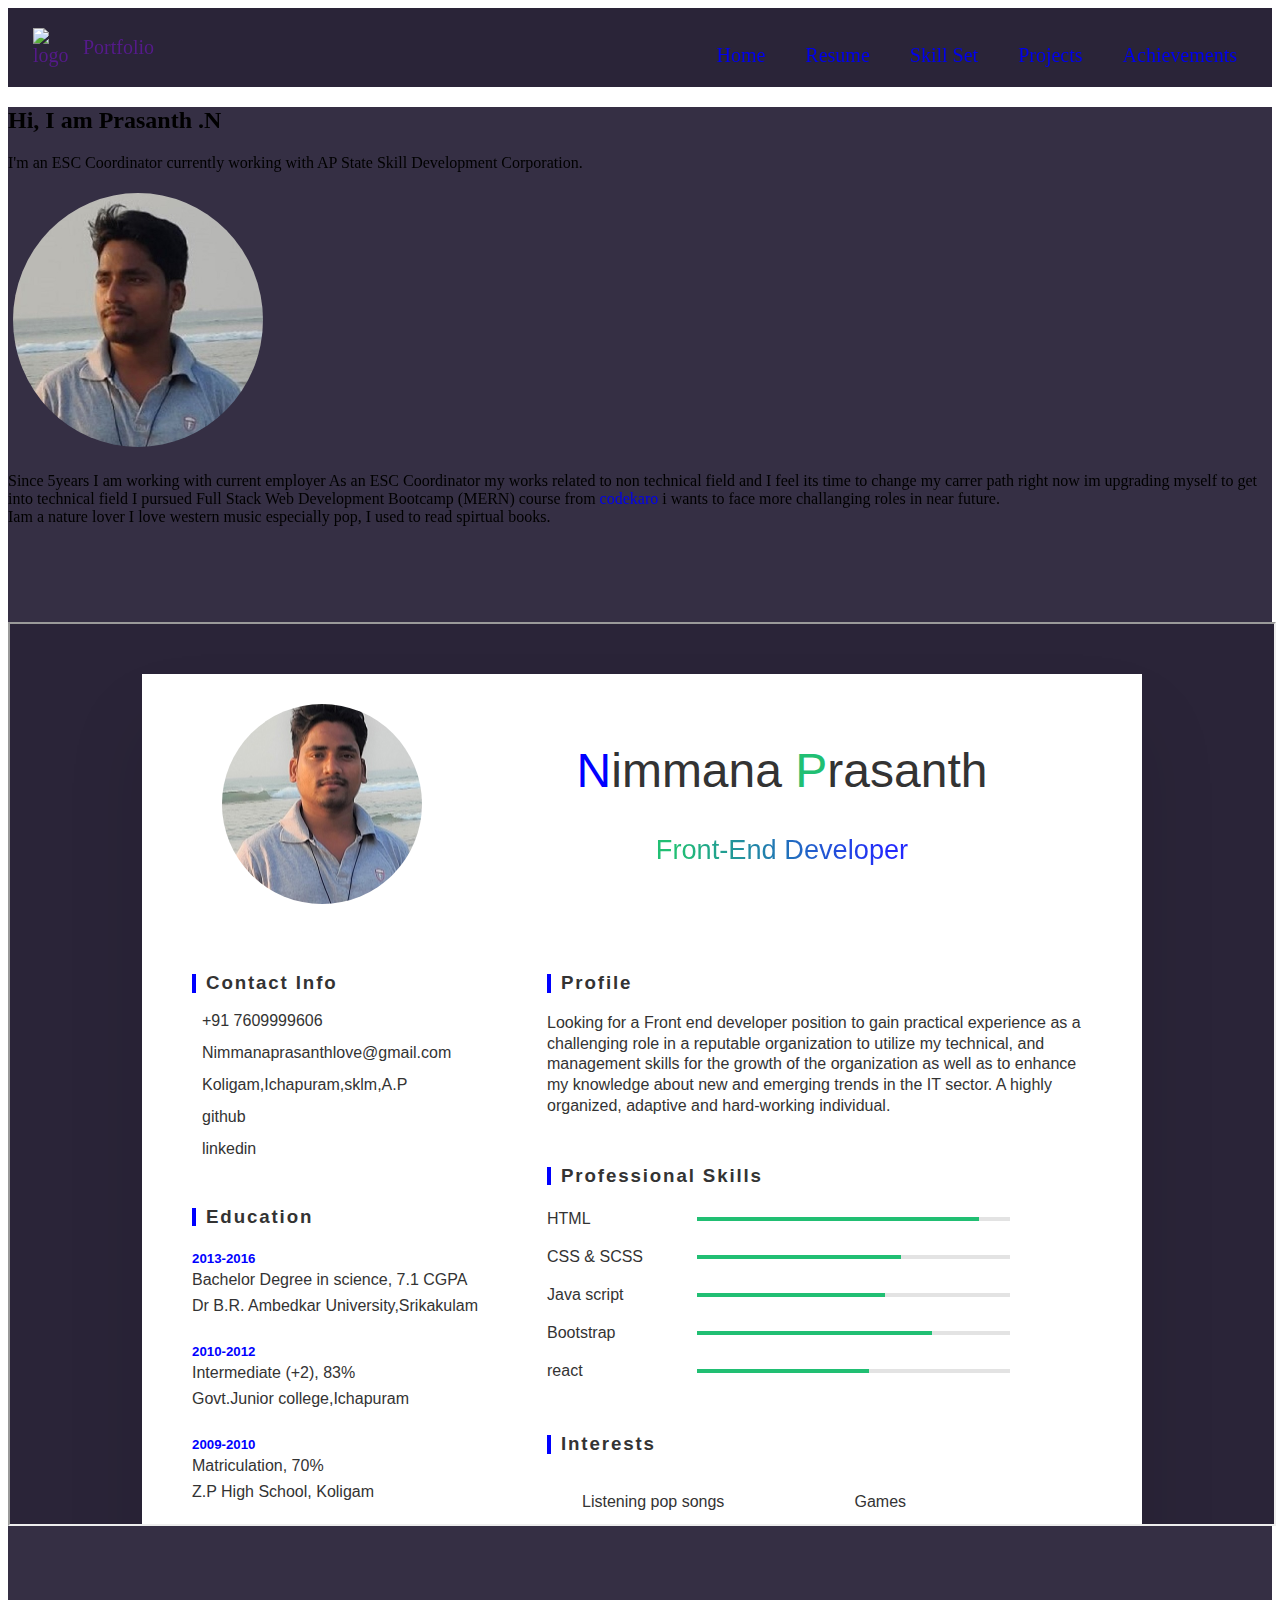
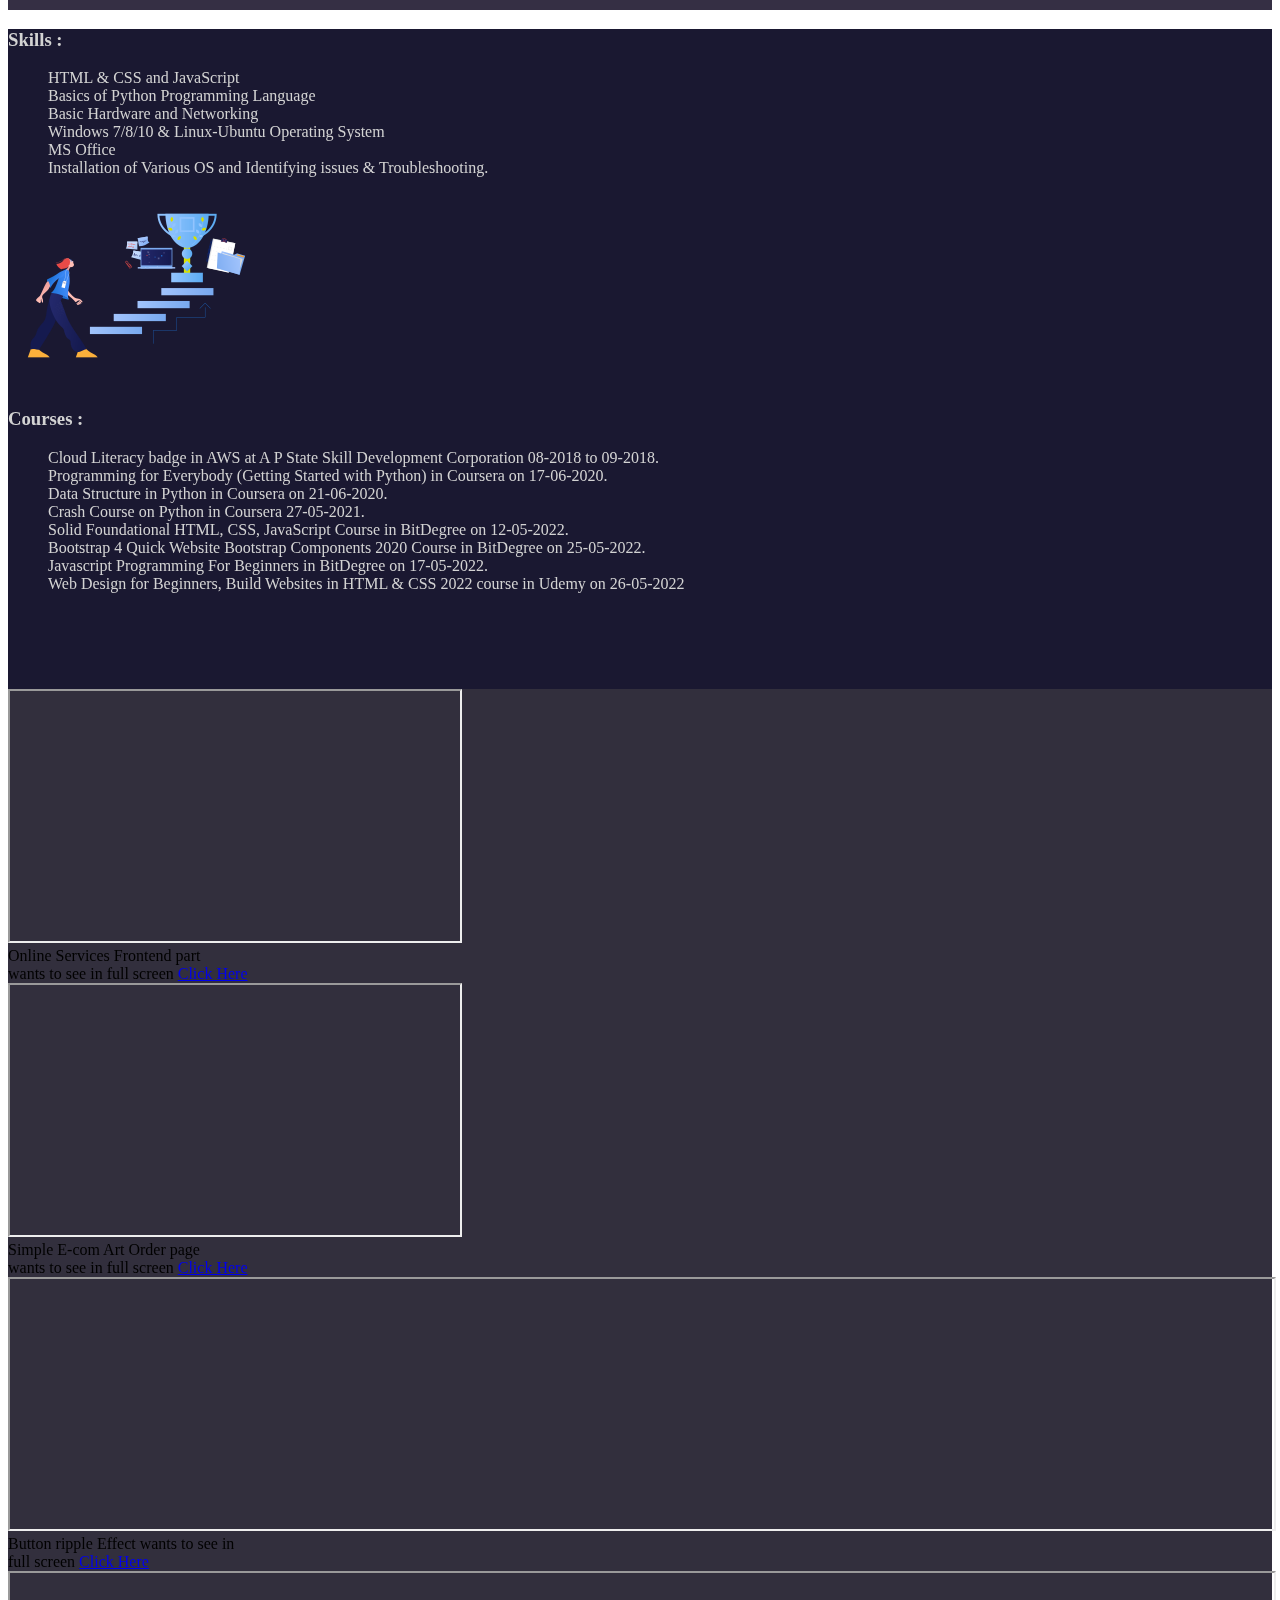
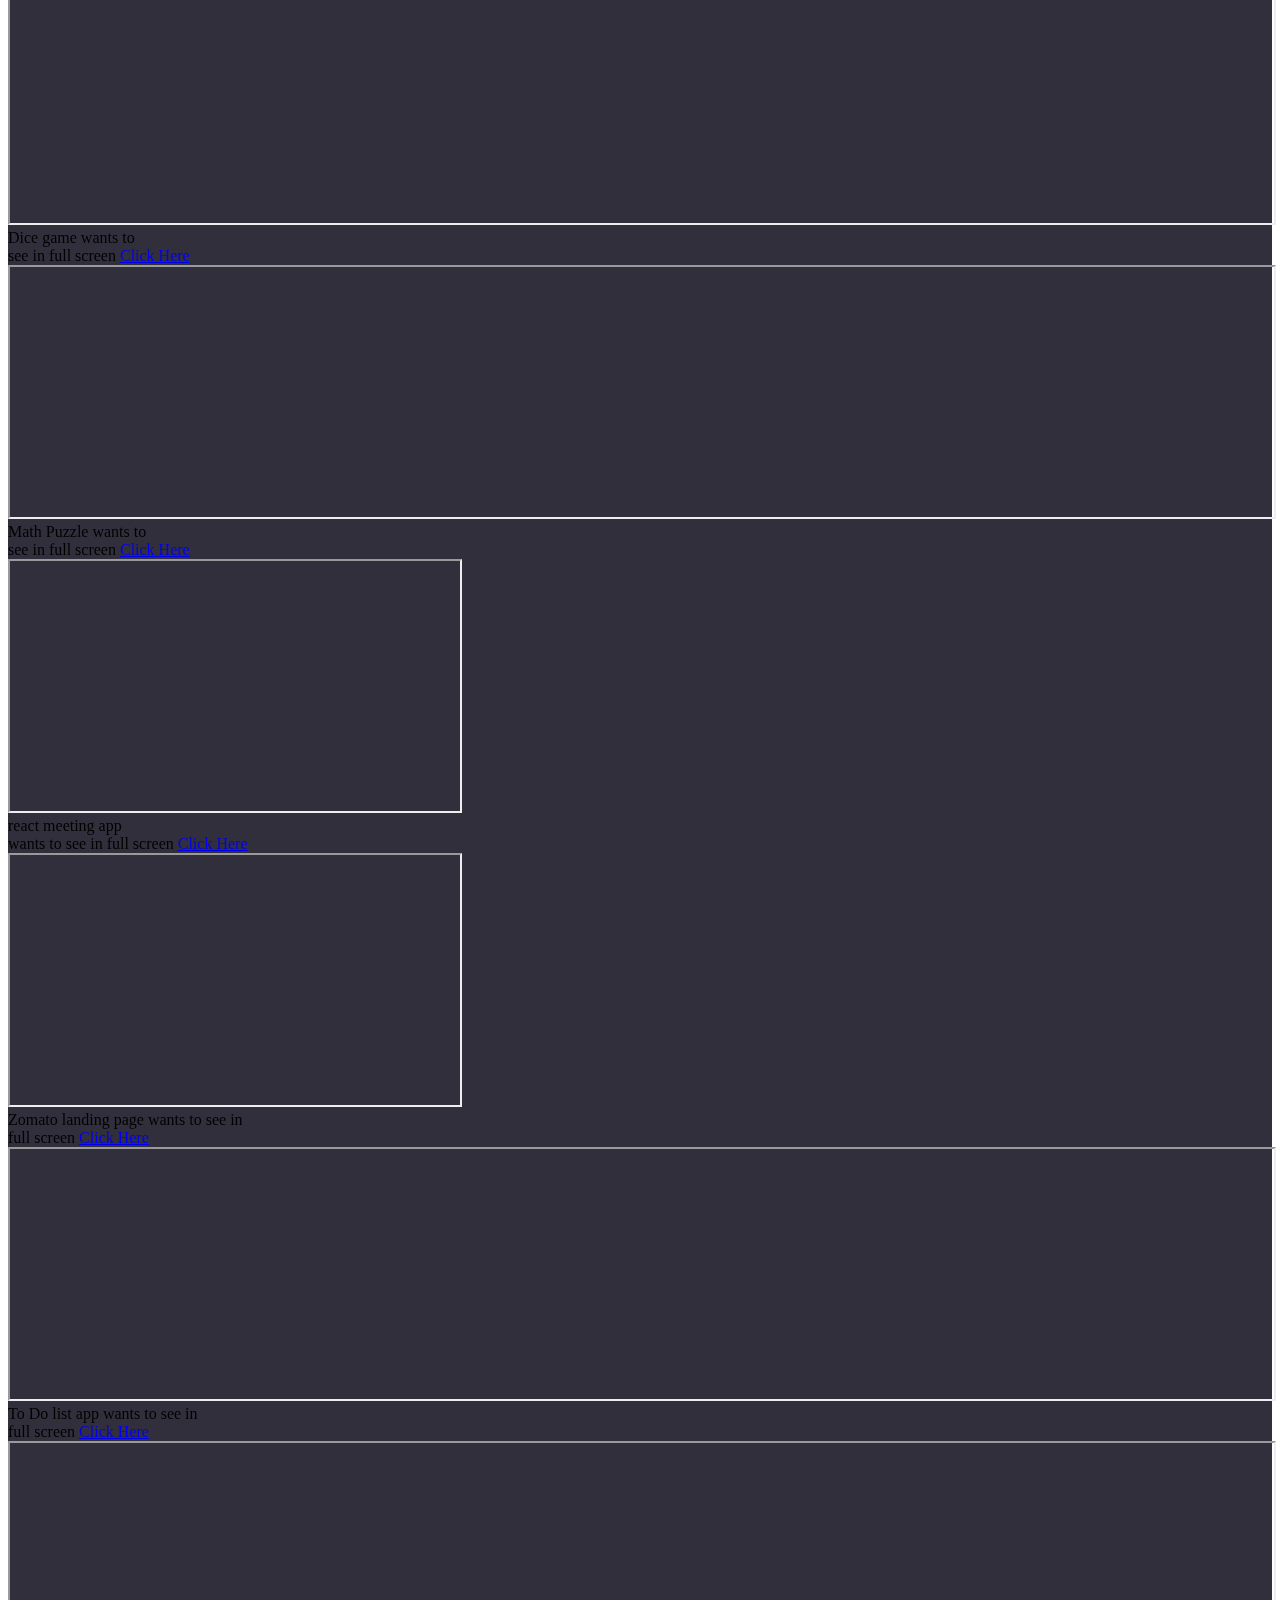
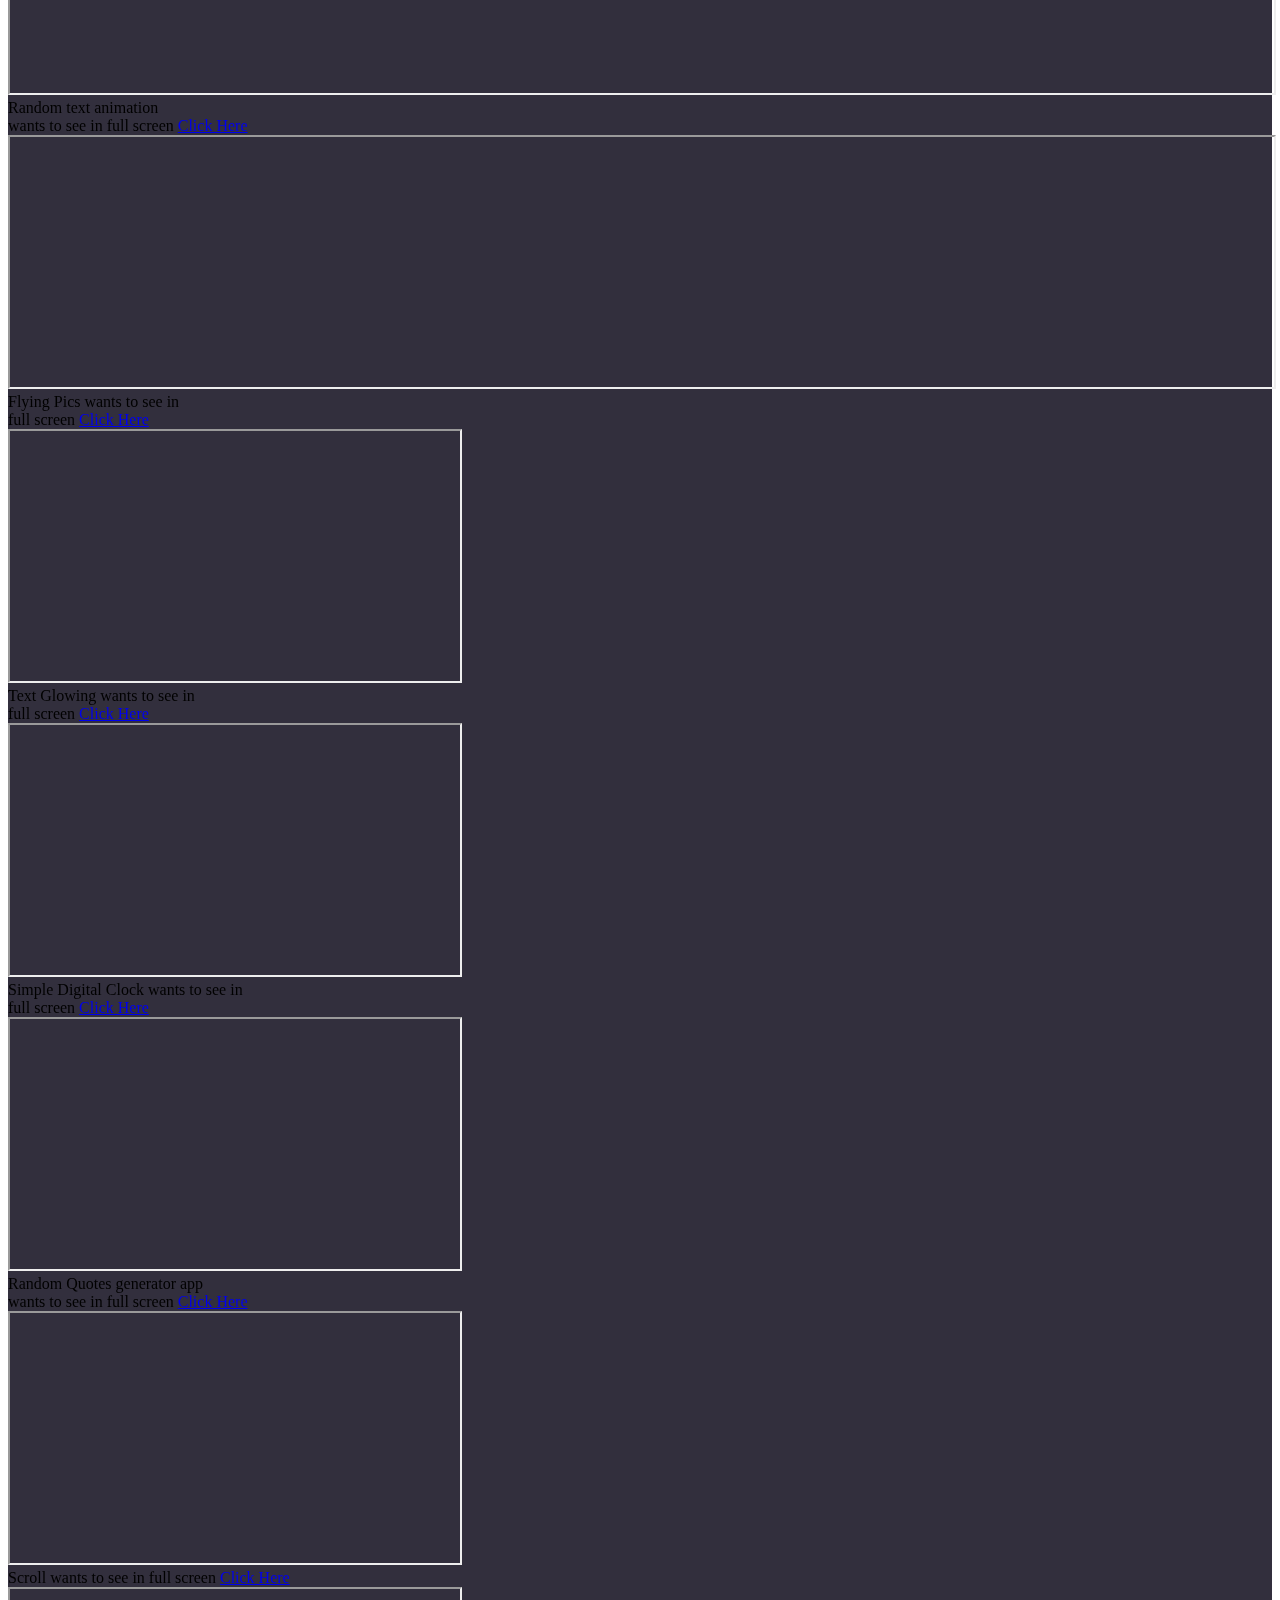
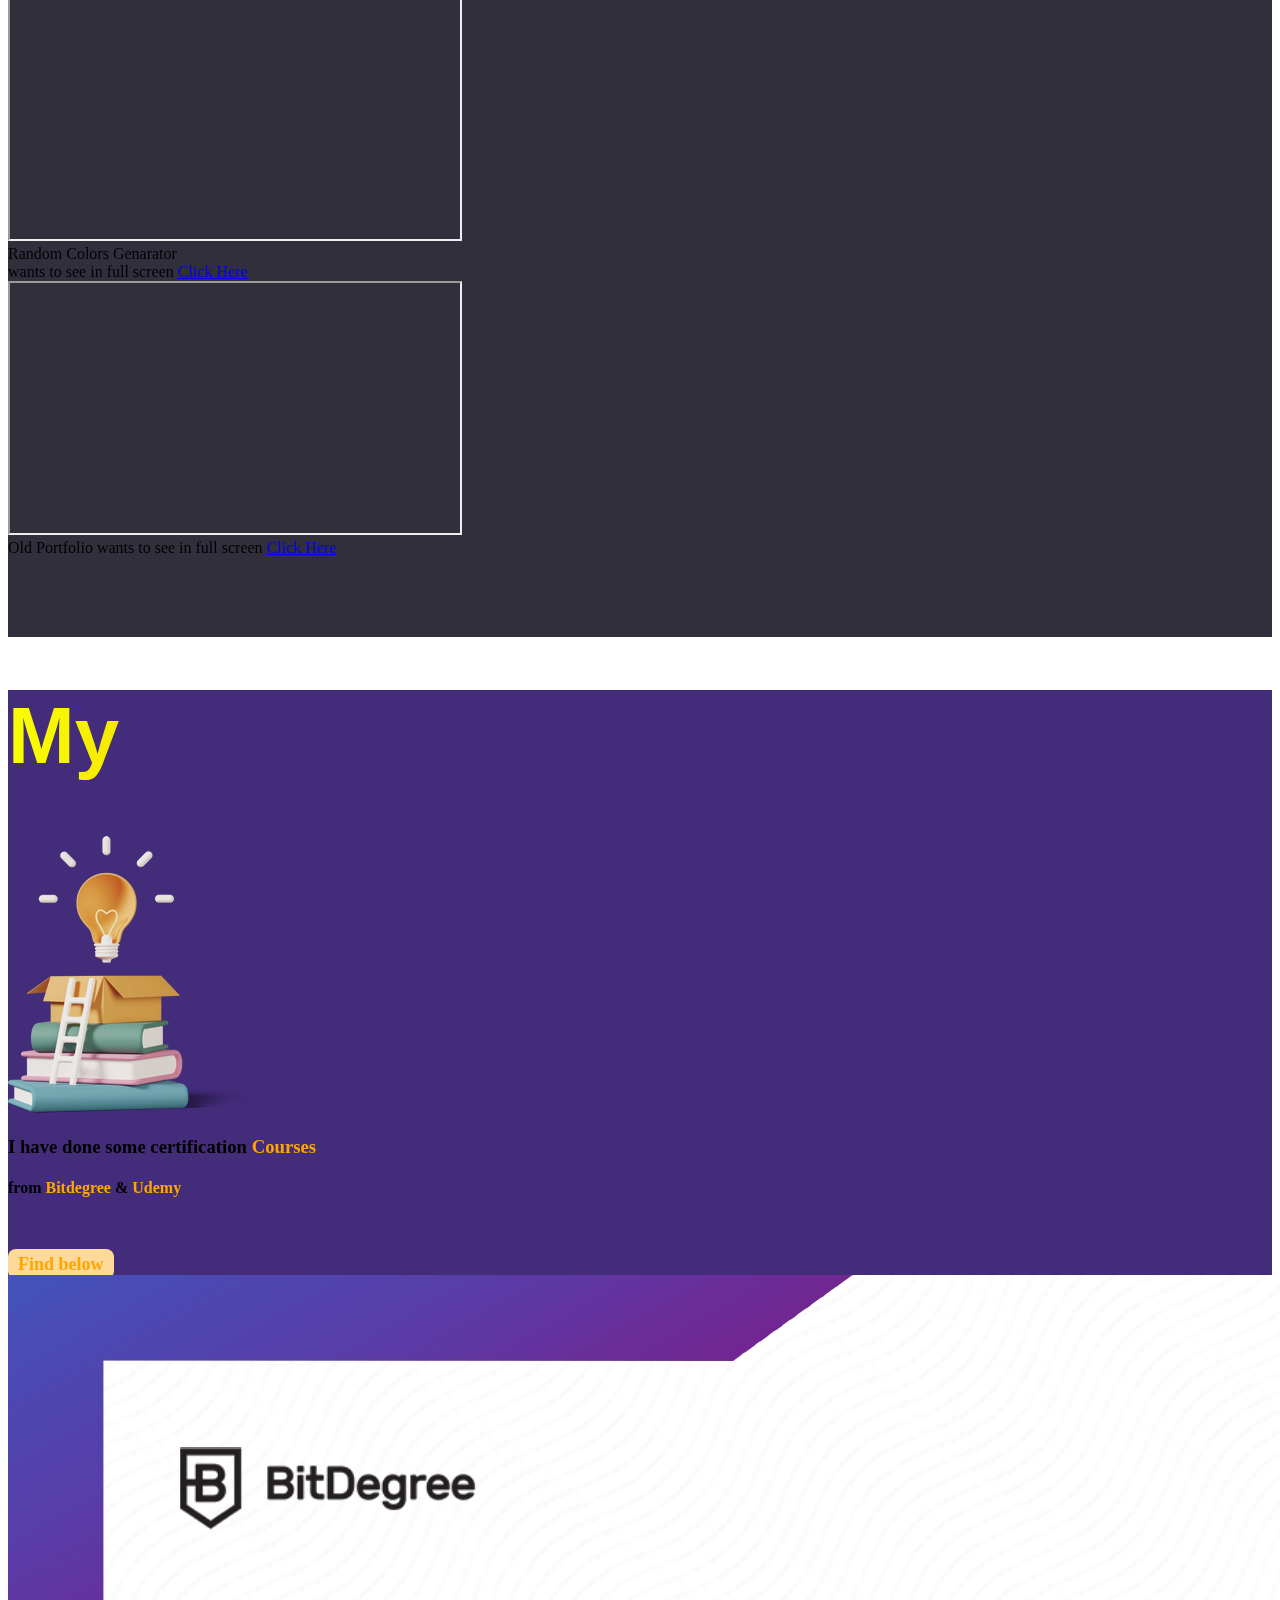
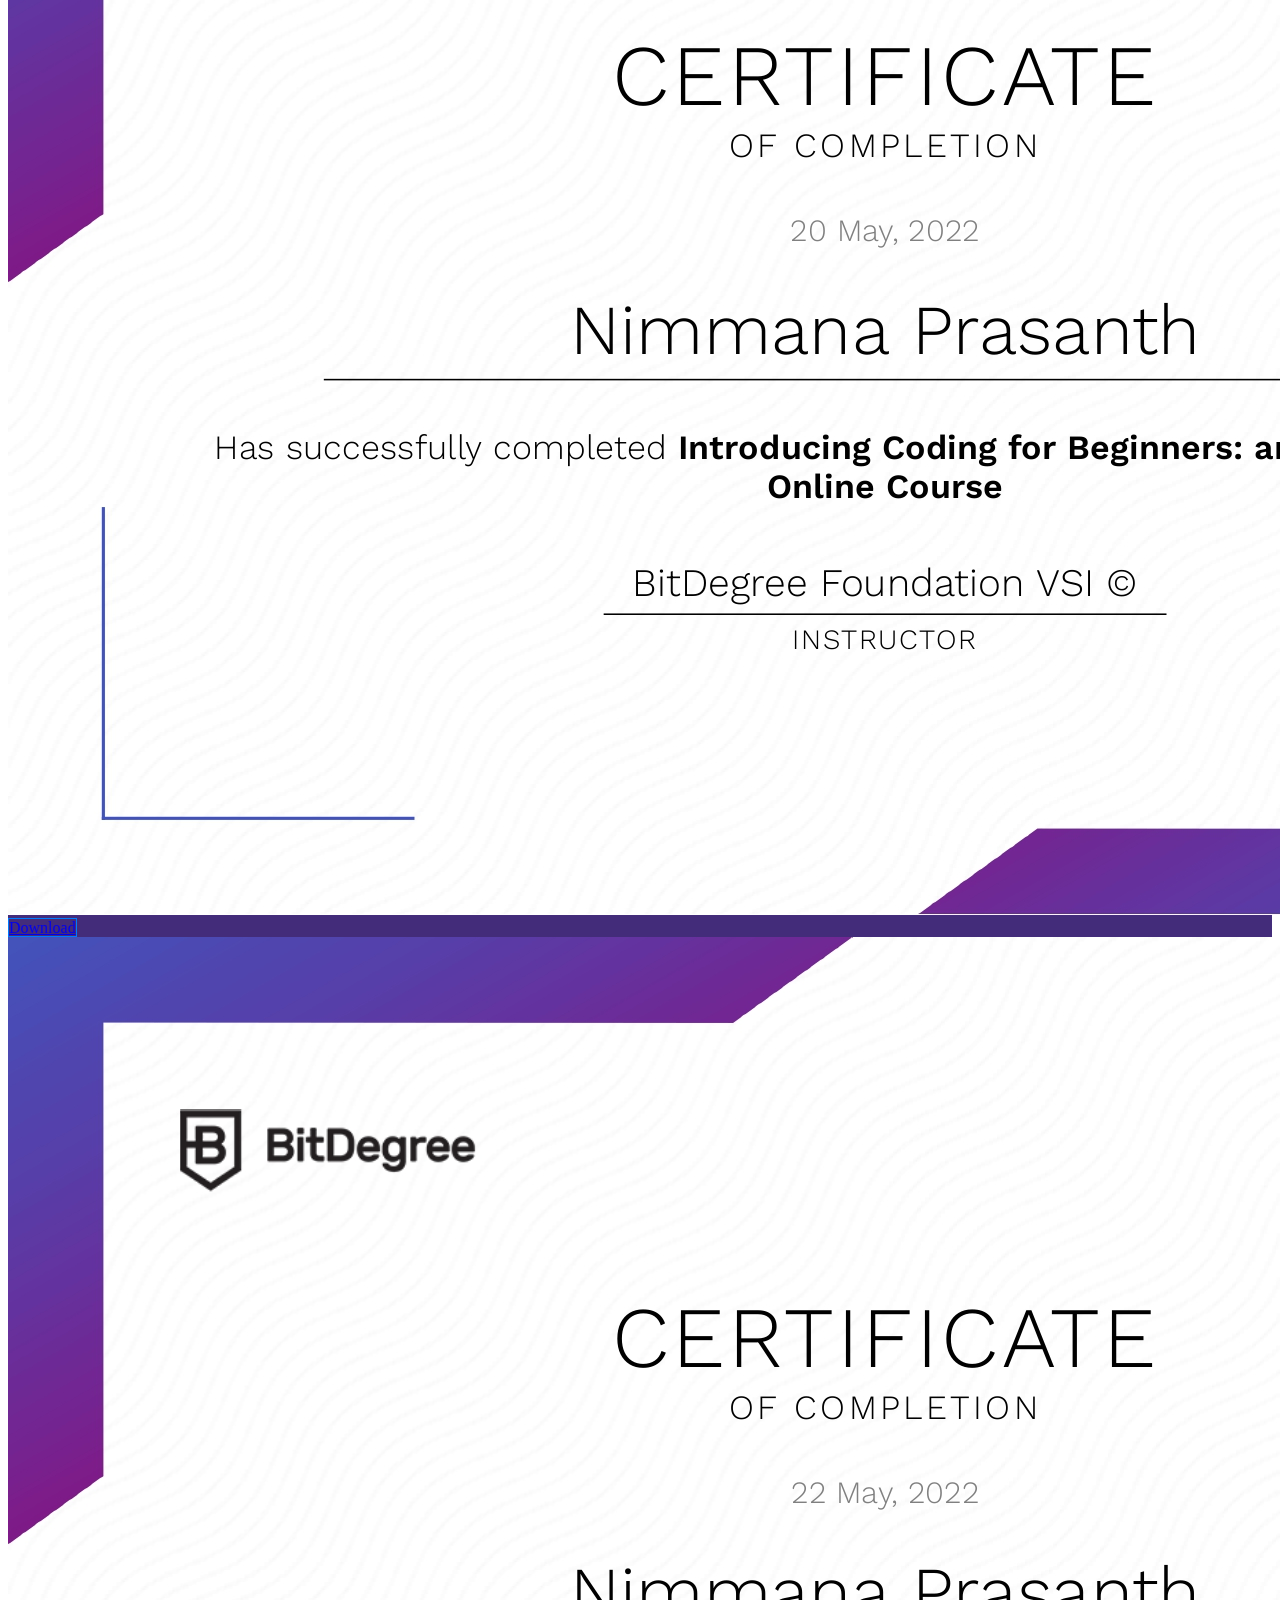
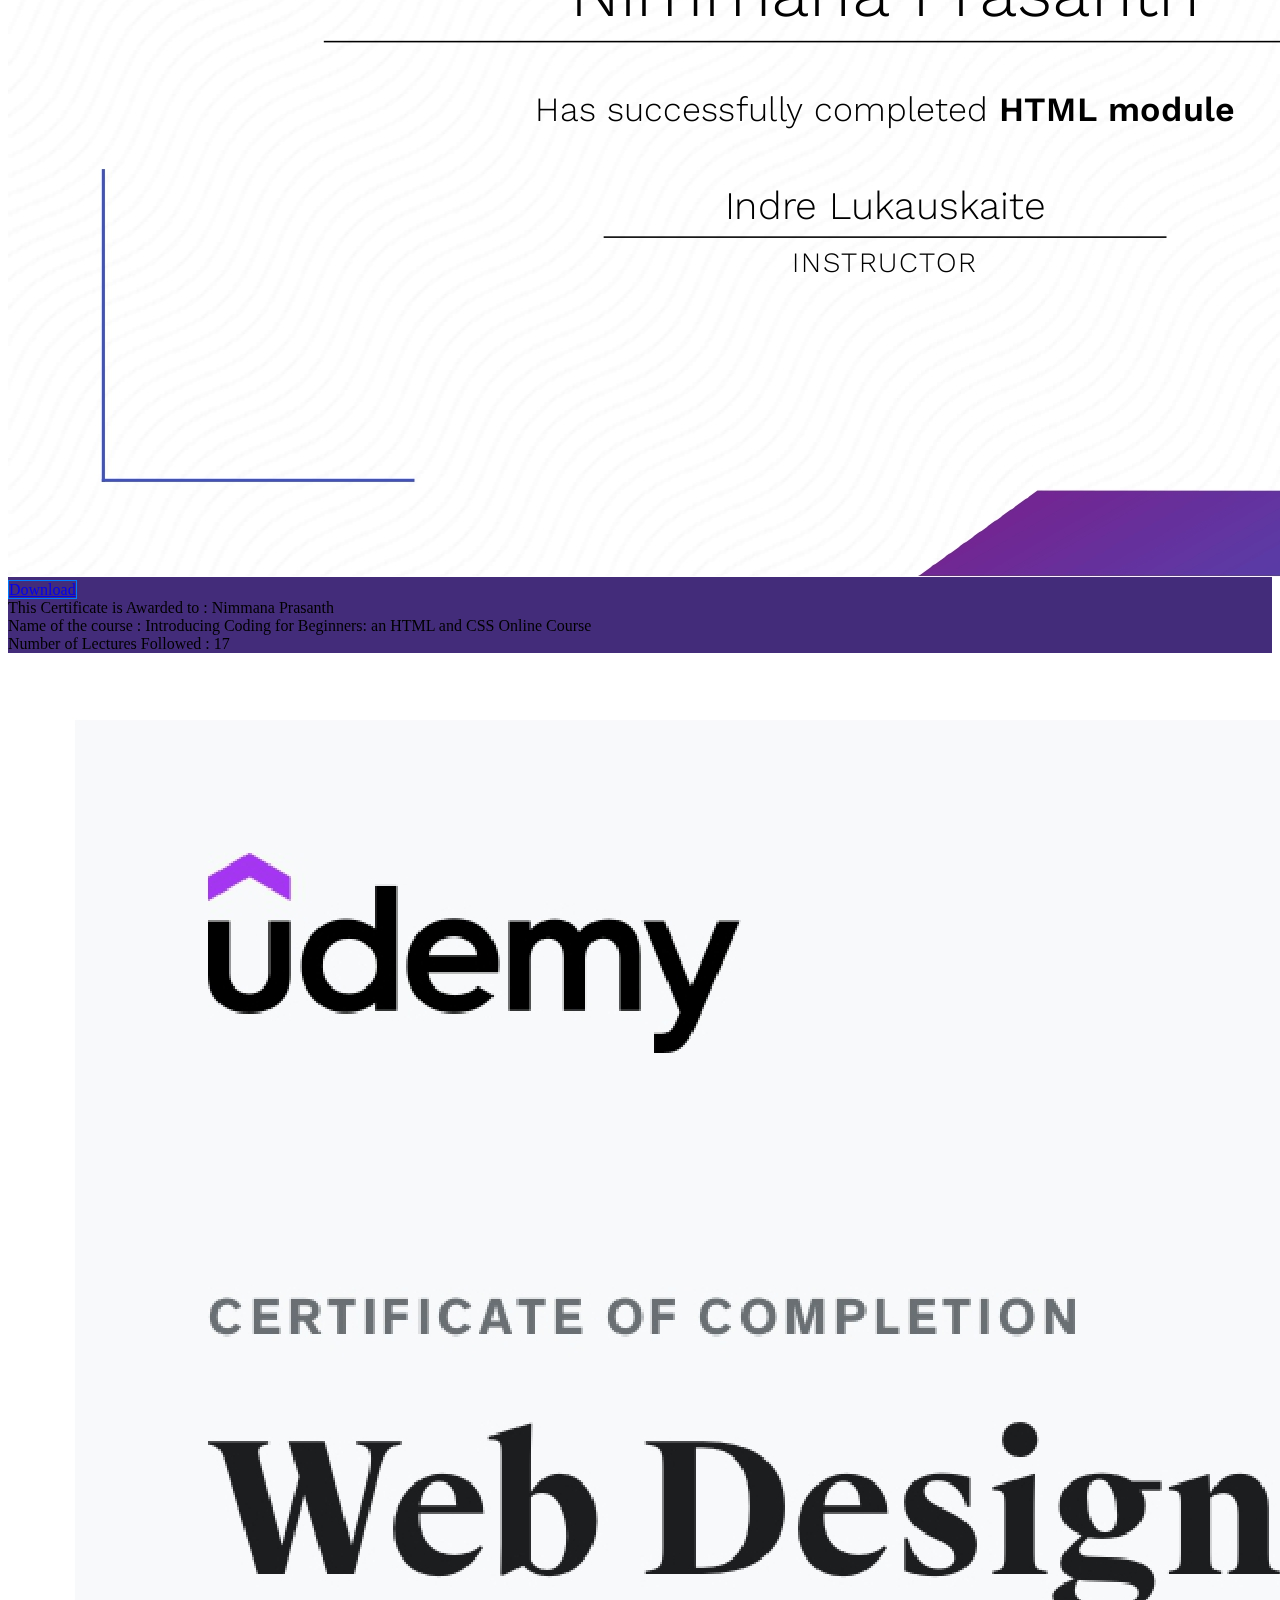
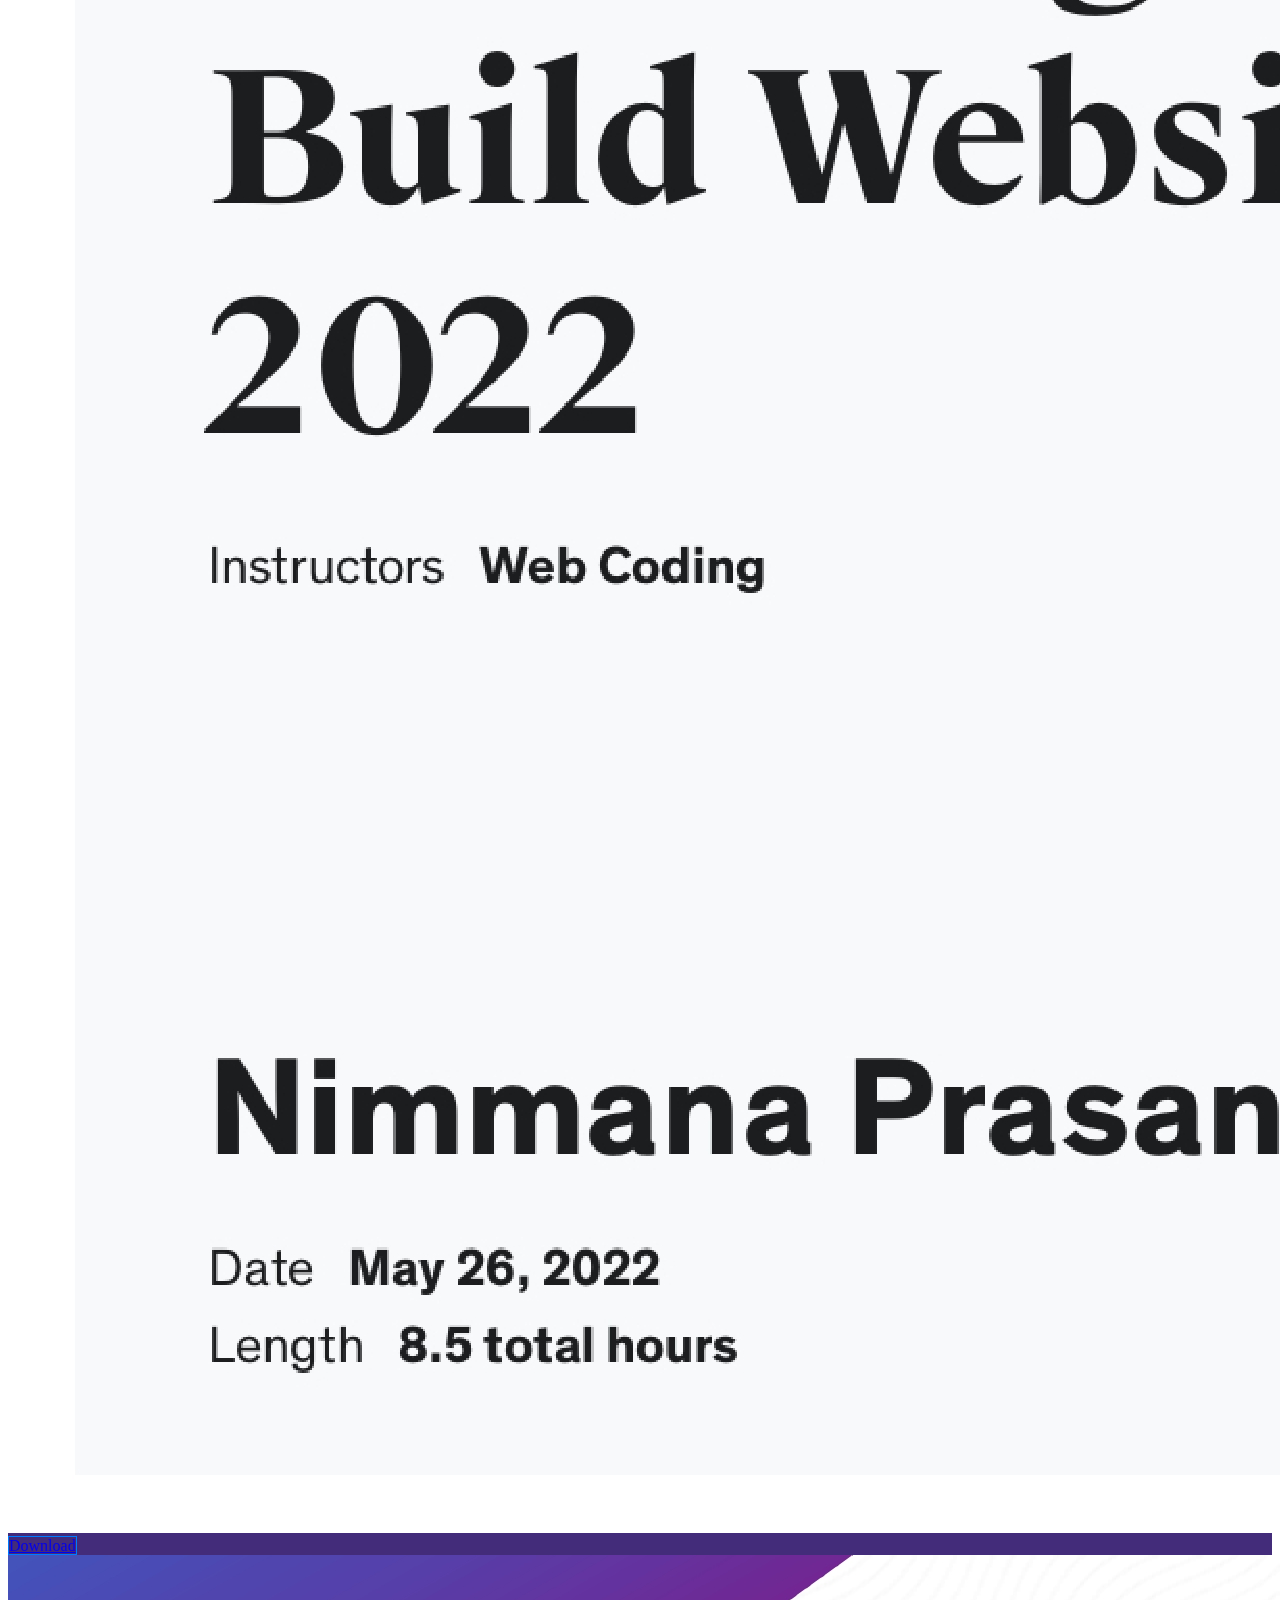
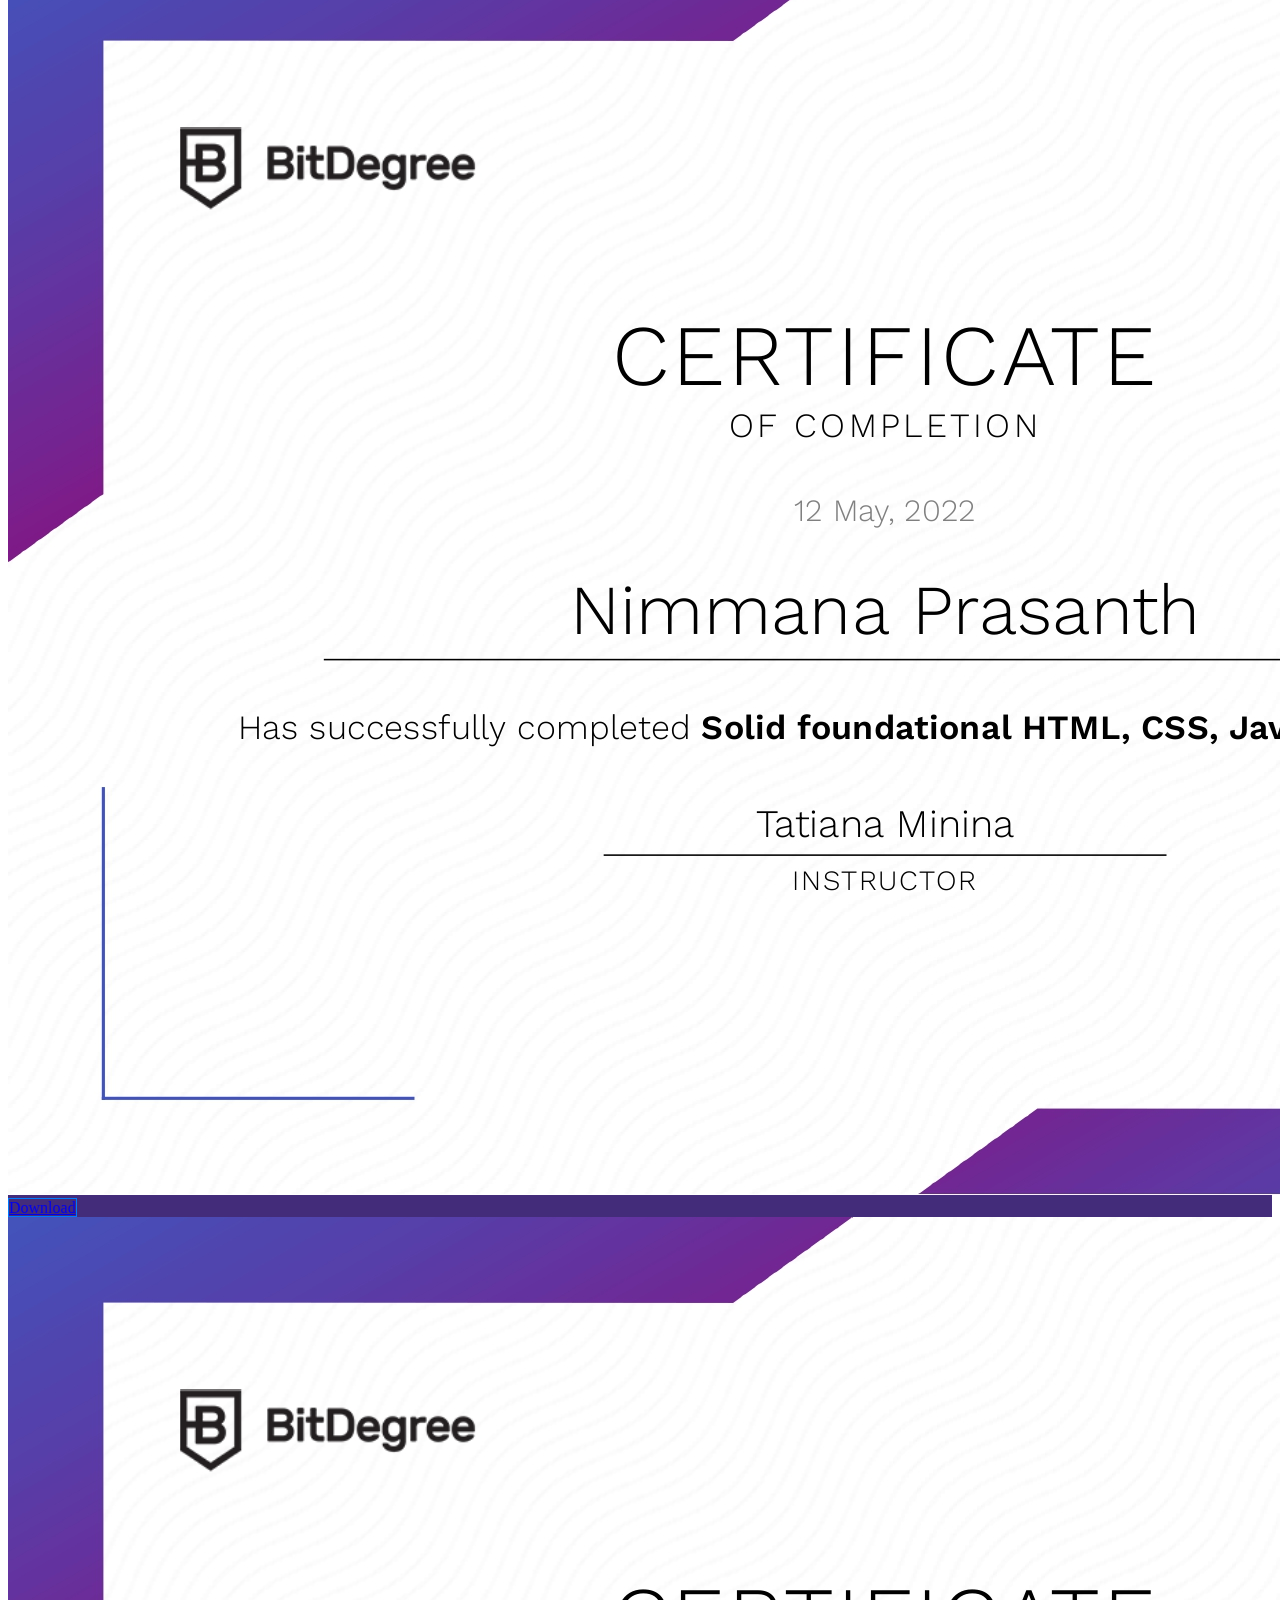
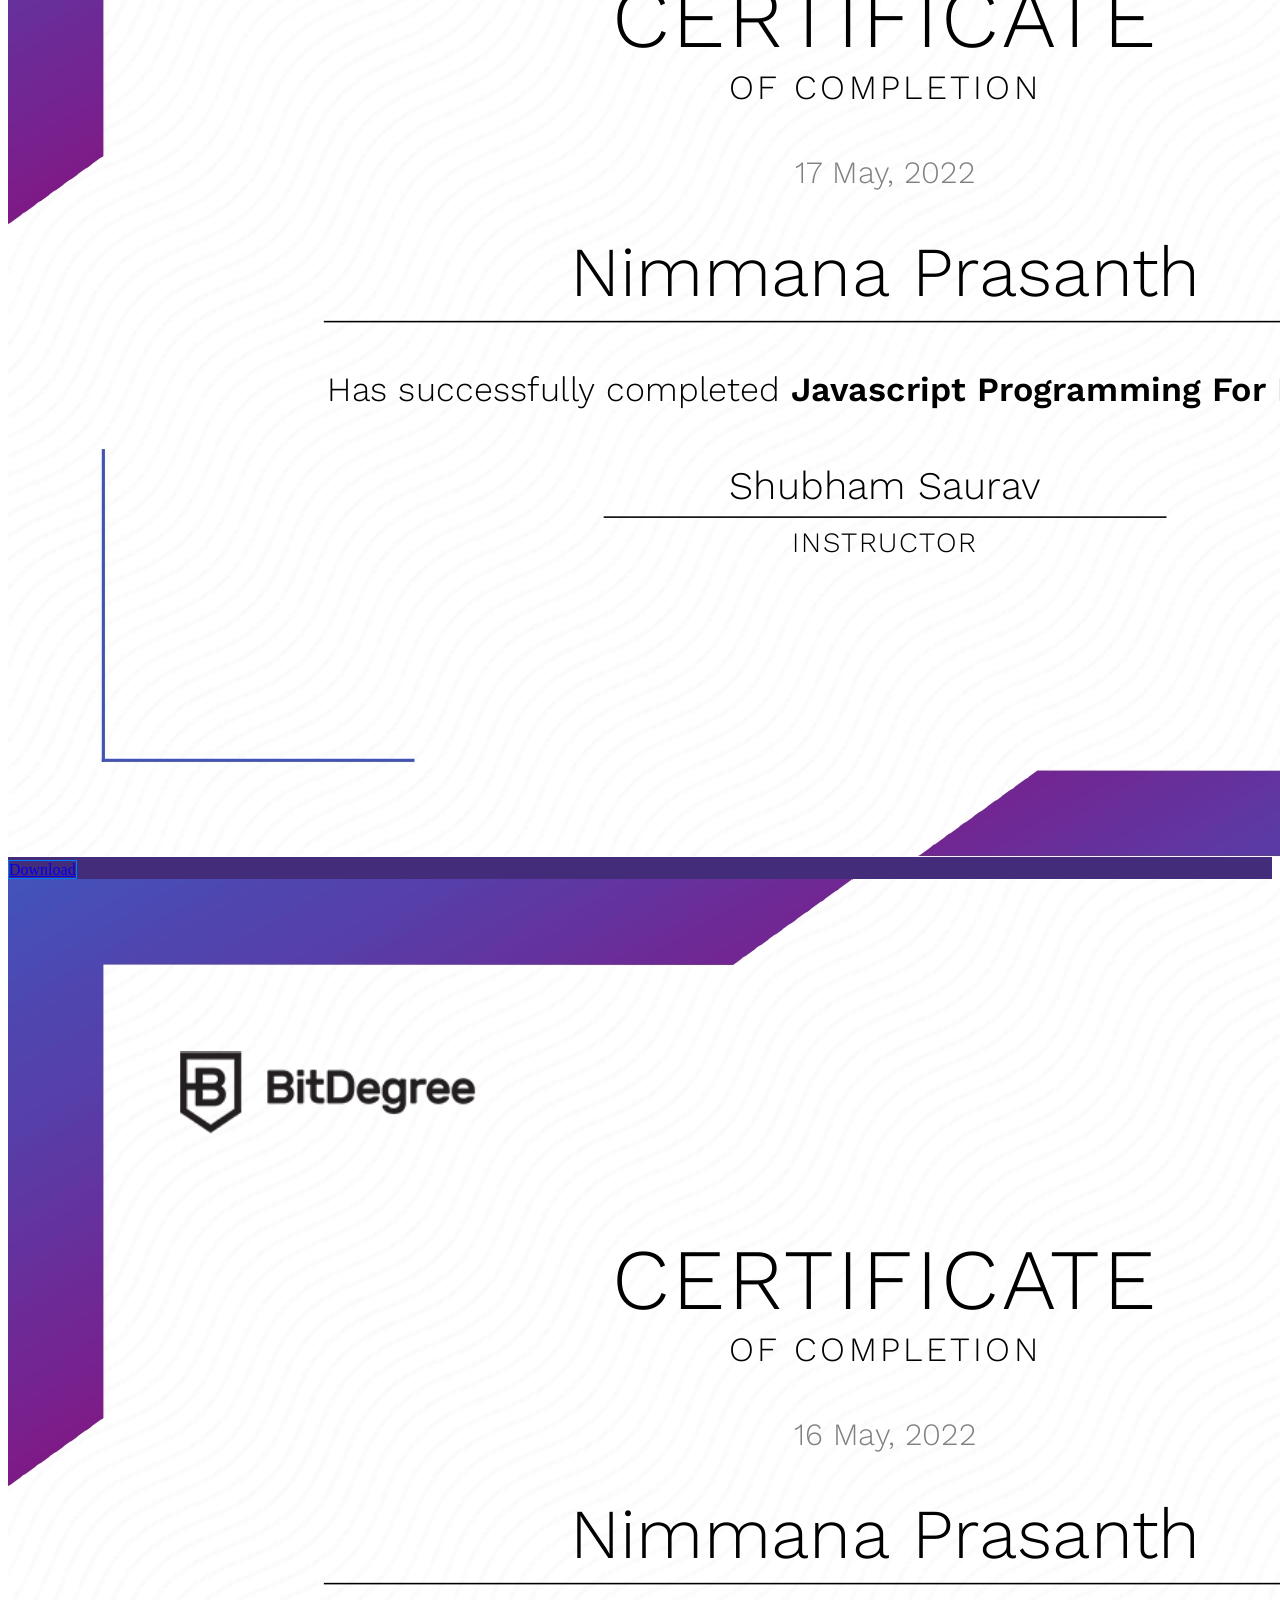
==== pagination-portfolio/index.html @ babcb6fd "visit count added in footer" ====
<!DOCTYPE html>
<html lang="en">

<head>
    <meta charset="UTF-8">
    <meta http-equiv="X-UA-Compatible" content="IE=edge">
    <meta name="viewport" content="width=device-width, initial-scale=1.0">
    <title>portfolio-page</title>
    <link rel="icon" href="./favicon_io/favicon-16x16.png">
    <link href="https://cdn.jsdelivr.net/npm/bootstrap@5.3.0-alpha1/dist/css/bootstrap.min.css" rel="stylesheet"
        integrity="sha384-GLhlTQ8iRABdZLl6O3oVMWSktQOp6b7In1Zl3/Jr59b6EGGoI1aFkw7cmDA6j6gD" crossorigin="anonymous">
    <link rel="stylesheet" href="https://cdnjs.cloudflare.com/ajax/libs/font-awesome/6.1.1/css/all.min.css">
    <link rel="stylesheet" href="https://cdnjs.cloudflare.com/ajax/libs/font-awesome/5.14.0/css/all.min.css"
        integrity="sha512-1PKOgIY59xJ8Co8+NE6FZ+LOAZKjy+KY8iq0G4B3CyeY6wYHN3yt9PW0XpSriVlkMXe40PTKnXrLnZ9+fkDaog=="
        crossorigin="anonymous" referrerpolicy="no-referrer" />
    <!-- bbotstrap 4.6 css link -->
    <link rel="stylesheet" href="https://cdn.jsdelivr.net/npm/bootstrap@4.6.2/dist/css/bootstrap.min.css"
        integrity="sha384-xOolHFLEh07PJGoPkLv1IbcEPTNtaed2xpHsD9ESMhqIYd0nLMwNLD69Npy4HI+N" crossorigin="anonymous">
    <link rel="stylesheet" href="https://cdn.jsdelivr.net/npm/bootstrap-icons@1.9.1/font/bootstrap-icons.css">
    <link rel="stylesheet" href="https://cdnjs.cloudflare.com/ajax/libs/font-awesome/6.1.1/css/all.min.css">
    <link rel="shortcut icon" href="./my_Portfolio_favicon/1024.png" type="image/x-icon">
    <!-- CSS only -->
    <link href="https://cdn.jsdelivr.net/npm/bootstrap@5.2.2/dist/css/bootstrap.min.css" rel="stylesheet"
        integrity="sha384-Zenh87qX5JnK2Jl0vWa8Ck2rdkQ2Bzep5IDxbcnCeuOxjzrPF/et3URy9Bv1WTRi" crossorigin="anonymous">
    <script src="https://cdnjs.cloudflare.com/ajax/libs/gsap/3.11.4/gsap.min.js"
        integrity="sha512-f8mwTB+Bs8a5c46DEm7HQLcJuHMBaH/UFlcgyetMqqkvTcYg4g5VXsYR71b3qC82lZytjNYvBj2pf0VekA9/FQ=="
        crossorigin="anonymous" referrerpolicy="no-referrer"></script>
    <link rel="stylesheet" href="./clock/styling.css">
    <link rel="stylesheet" href="./extended-project-files/buttonRipple/ripple-style.css">
    <link rel="stylesheet" href="./extended-project-files/text-glow/textglow.css">
    <link href="https://cdn.jsdelivr.net/npm/bootstrap@5.3.0-alpha1/dist/css/bootstrap.min.css" rel="stylesheet" integrity="sha384-GLhlTQ8iRABdZLl6O3oVMWSktQOp6b7In1Zl3/Jr59b6EGGoI1aFkw7cmDA6j6gD" crossorigin="anonymous">
    <link rel="stylesheet" href="style.css">

</head>

<body>
    <!-- ========== navigation bar ============== -->

    <nav id="nav">
        <div class="nav-center">
            <div class="navheader">
                <a href=""><img src="/illustrations-img/icons8-portfolio-64.png" class="logo" alt="logo"> Portfolio</a>
                <button class="menubtn"><img src="./illustrations-img/xbox-menu-64.png" alt="menu icon"></button>
            </div>
            <div class="links-container">
                <ul class="links">
                    <li><a href="#home">Home</a> </li>
                    <li><a href="#resume" class="scroll-link">Resume</a> </li>
                    <li><a href="#skill-set" class="scroll-link">Skill Set</a> </li>
                    <li><a href="#projects" class="scroll-link">Projects</a> </li>
                    <li><a href="#achievements" class="scroll-link">Achievements</a></li>
                </ul>
            </div>
        </div>
    </nav>


    <section id="home" class="section">
        <div class="container">
            <div class="row d-flex py-5 px-1 justify-content-center">
                <div class="col-md-8  border-end">
                    <div class="card-body d-flex p-2 justify-content-between gap-md-5">
                        <div class="card-body my-auto" id="herotext">
                            <h2 class="text-light">Hi, I am Prasanth .N</h2>
                            <p class="text-light">I'm an ESC Coordinator currently working with AP State Skill
                                Development Corporation.</p>

                        </div>
                        <div id="heropic">
                            <img src="./gallery/1.jpg" class="img-fluid hero-img" alt="on the beach">
                        </div>
                    </div>
                </div>
            </div>
        </div>

        <div class="container" id="descanimate">
            <div class="row d-flex py-3 px-1 justify-content-center">
                <div class="col-md-8 border-start ">
                    <div class="card-body d-flex p-2 justify-content-between">
                        <p class="text-light">Since 5years I am working with current employer As an ESC Coordinator my
                            works related to non
                            technical
                            field and I feel its time to change my carrer path right now im upgrading myself to get into
                            technical
                            field I pursued Full Stack Web Development Bootcamp (MERN) course from <a
                                href="https://codekaro.in/home" target="_blank" style="text-decoration: none;">
                                codekaro</a> i wants to face
                            more
                            challanging roles in near future. <br> Iam a nature lover I love western music especially
                            pop, I
                            used to
                            read spirtual books. </p>
                    </div>
                </div>
            </div>
        </div>
    </section>




    <section id="resume" class="section ">
        <div class="container py-1 ">
            <div class="row justify-content-center  ">
                <div class="col-md-12 resume">
                    <iframe src="./Resume Build/index.html"  class="resume-scroll "></iframe>
                </div>
            </div>
        </div>
    </section>

    <!-- <section id="resume" class="section ">
        <div class="container-fluid py-1 ">
            <div class="row justify-content-center  ">
                <div class="resume-container" style="height: 100vh; overflow: scroll;">
                    <embed src="./Resume Build/index.html" class="resume" />
                </div>
            </div>
        </div>
    </section> -->





    <section id="skill-set" class="section">
        <div class="container ">
            <div class="row d-flex pt-4 justify-content-center">
                <div class="col-lg-6 m-auto" id="skillnimate">
                    <h3 class="border-start ps-1 my-4">Skills :</h3>
                    <ul class=" ps-0 w-60" type="circle">
                        <li><span class="icon"><ion-icon name="checkmark-outline"></ion-icon></span> HTML & CSS and
                            JavaScript</li>
                        <li><span class="icon"><ion-icon name="checkmark-outline"></ion-icon></span> Basics of Python
                            Programming Language</li>
                        <li><span class="icon"><ion-icon name="checkmark-outline"></ion-icon></span> Basic Hardware and
                            Networking</li>
                        <li><span class="icon"><ion-icon name="checkmark-outline"></ion-icon></span> Windows 7/8/10 &
                            Linux-Ubuntu Operating System</li>
                        <li><span class="icon"><ion-icon name="checkmark-outline"></ion-icon></span> MS Office</li>
                        <li><span class="icon"><ion-icon name="checkmark-outline"></ion-icon></span> Installation of
                            Various OS and Identifying issues & Troubleshooting.</li>
                    </ul>
                </div>
                <div class="col lg-6 m-auto" id="skilimage">
                    <img src="./illustrations-img/clip-career-boost.png" alt="">
                </div>
            </div>
        </div>

        <div class="container" id="courseanimate">
            <div class="row d-flex py-4  justify-content-center">
                <div class="col-lg-4 m-auto d-flex justify-content-center">
                    <!-- <img src="./illustrations-img/clip-245.png" class="img-fluid" alt=""> -->
                </div>
                <div class="col-lg-8">
                    <h3 class="border-start ps-1 my-4">Courses :</h3>
                    <ul class=" ps-0" type="circle">
                        <li><span class="icon"><ion-icon name="checkmark-outline"></ion-icon></span> Cloud Literacy
                            badge in AWS at A P State Skill Development Corporation
                            08-2018 to 09-2018.</li>
                        <li><span class="icon"><ion-icon name="checkmark-outline"></ion-icon></span> Programming for
                            Everybody (Getting Started with Python) in Coursera on 17-06-2020.</li>
                        <li><span class="icon"><ion-icon name="checkmark-outline"></ion-icon></span> Data Structure in
                            Python in Coursera on 21-06-2020.</li>
                        <li><span class="icon"><ion-icon name="checkmark-outline"></ion-icon></span> Crash Course on
                            Python in Coursera 27-05-2021.</li>
                        <li><span class="icon"><ion-icon name="checkmark-outline"></ion-icon></span> Solid Foundational
                            HTML, CSS, JavaScript Course in BitDegree on 12-05-2022.</li>
                        <li><span class="icon"><ion-icon name="checkmark-outline"></ion-icon></span> Bootstrap 4 Quick
                            Website Bootstrap Components 2020 Course in BitDegree on 25-05-2022.</li>
                        <li><span class="icon"><ion-icon name="checkmark-outline"></ion-icon></span> Javascript
                            Programming For Beginners in BitDegree on 17-05-2022.</li>
                        <li><span class="icon"><ion-icon name="checkmark-outline"></ion-icon></span> Web Design for
                            Beginners, Build Websites in HTML & CSS 2022 course in Udemy on 26-05-2022 </li>
                    </ul>
                </div>
            </div>
        </div>

    </section>


    <section id="projects" class="section">
        <div class="container-fluid">
            <div class="d-flex justify-content-center flex-wrap gap-4 p-2 mb-2 w-100">

                <div class="card cardweb">
                    <iframe src="https://ko-services.vercel.app/" width="100%" height="250px"></iframe>
                    <div class="card-footer">
                        <span>Online Services Frontend part <br> wants to see in full screen <a
                                href="https://ko-services.vercel.app/" target="_blank">Click Here</a> </span>
                    </div>
                </div>
                <div class="card cardweb">
                    <iframe src="https://ecom-order-page-by-prasanth.netlify.app/" width="100%" height="250px"></iframe>
                    <div class="card-footer">
                        <span>Simple E-com Art Order page <br> wants to see in full screen <a
                                href="https://ecom-order-page-by-prasanth.netlify.app/" target="_blank">Click Here</a>
                        </span>
                    </div>
                </div>


                <div class="card ">
                    <iframe src="https://button-ripple-psi.vercel.app/" width="100%" height="250px"></iframe>
                    <div class="card-footer ">
                        <span>Button ripple Effect wants to see in <br> full screen <a
                                href="https://button-ripple-psi.vercel.app/" target="_blank">Click Here</a> </span>
                    </div>
                </div>
                <div class="card ">
                    <iframe src="https://dice-game-phi-tan.vercel.app/" width="100%" height="250px"></iframe>
                    <div class="card-footer">
                        <span>Dice game wants to <br> see in full screen <a href="https://dice-game-phi-tan.vercel.app/"
                                target="_blank">Click Here</a> </span>
                    </div>
                </div>
                <div class="card ">
                    <iframe src="https://math-puzzle-nine.vercel.app/" width="100%" height="250px"></iframe>
                    <div class="card-footer">
                        <span>Math Puzzle wants to <br> see in full screen <a
                                href="https://math-puzzle-nine.vercel.app/" target="_blank">Click Here</a> </span>
                    </div>
                </div>
                <div class="card cardweb">
                    <iframe src="https://meeting-app-alpha.vercel.app/" width="100%" height="250px"></iframe>
                    <div class="card-footer">
                        <span>react meeting app <br> wants to see in full screen <a
                                href="https://meeting-app-alpha.vercel.app/" target="_blank">Click Here</a> </span>
                    </div>
                </div>


                <div class="card cardweb">
                    <iframe src="https://mern317-practice.vercel.app/" width="100%" height="250px"></iframe>
                    <div class="card-footer ">
                        <span>Zomato landing page wants to see in <br> full screen <a
                                href="https://mern317-practice.vercel.app/" target="_blank">Click Here</a> </span>
                    </div>
                </div>
                <div class="card ">
                    <iframe src="https://todo-list-amber-three.vercel.app/" width="100%" height="250px"></iframe>
                    <div class="card-footer ">
                        <span>To Do list app wants to see in <br> full screen <a
                                href="https://todo-list-amber-three.vercel.app/" target="_blank">Click Here</a> </span>

                    </div>
                </div>

                <div class="card ">
                    <iframe src="https://autotext-blush.vercel.app/" width="100%" height="250px"></iframe>
                    <div class="card-footer">
                        <span>Random text animation <br> wants to see in full screen <a
                                href="https://autotext-blush.vercel.app/" target="_blank">Click Here</a> </span>
                    </div>
                </div>
                <div class="card">
                    <iframe src="https://my-flying-pic.vercel.app/" width="100%" height="250px"></iframe>
                    <div class="card-footer ">
                        <span>Flying Pics wants to see in <br> full screen <a href="https://my-flying-pic.vercel.app/"
                                target="_blank">Click Here</a> </span>
                    </div>
                </div>
                <div class="card cardweb">
                    <iframe src="https://text-glow.vercel.app/" width="100%" height="250px"></iframe>
                    <div class="card-footer ">
                        <span>Text Glowing wants to see in <br> full screen <a href="https://text-glow.vercel.app/"
                                target="_blank">Click Here</a> </span>
                    </div>
                </div>
                <div class="card cardweb">
                    <iframe src="https://simple-clock-five.vercel.app/" width="100%" height="250px"></iframe>
                    <div class="card-footer ">
                        <span>Simple Digital Clock wants to see in <br> full screen <a
                                href="https://simple-clock-five.vercel.app/" target="_blank">Click Here</a> </span>
                    </div>
                </div>
                <div class="card cardweb">
                    <iframe src="https://quotesapp-psi.vercel.app/" width="100%" height="250px"></iframe>
                    <div class="card-footer">
                        <span>Random Quotes generator app <br> wants to see in full screen <a
                                href="https://quotesapp-psi.vercel.app/" target="_blank">Click Here</a> </span>
                    </div>
                </div>
                <div class="card cardweb">
                    <iframe src="https://scroll-puce.vercel.app/" width="100%" height="250px"></iframe>
                    <div class="card-footer">
                        <span>Scroll wants to see in full screen <a href="https://scroll-puce.vercel.app/"
                                target="_blank">Click Here</a> </span>
                    </div>
                </div>
                <div class="card cardweb">
                    <iframe src="https://color-flipper-red.vercel.app/" width="100%" height="250px"></iframe>
                    <div class="card-footer">
                        <span>Random Colors Genarator <br> wants to see in full screen <a
                                href="https://color-flipper-red.vercel.app/" target="_blank">Click Here</a> </span>
                    </div>
                </div>
                <div class="card cardweb">
                    <iframe src="https://sample-portfolio-bootstrap.netlify.app/" width="100%" height="250px"></iframe>
                    <div class="card-footer">
                        <span>Old Portfolio wants to see in full screen <a
                                href="https://sample-portfolio-bootstrap.netlify.app/" target="_blank">Click Here</a>
                        </span>
                    </div>
                </div>

            </div>
        </div>

    </section>


    <section id="achievements" class="section">
        <div class="container-fluid h-40">
            <div class="row justify-content-center  py-3">
                <div class="col-lg-4">
                    <div class="card-body">
                        <div class="border-start border-end text-center moving-text fw-bold">
                            <script>
                                const textAnimate = document.querySelector('.moving-text');
                                const Text = ["My Achievements", "My Achievements", "My Achievements"];
                                let textIndex = 0; //to read index of an array
                                let letterIndex = 0; // to read index of an element in an a array
                                function textpropagate() {
                                    letterIndex++;
                                    textAnimate.innerHTML = `<h1>${Text[textIndex].slice(0, letterIndex)}</h1>`
                                    //below we are checking with last letter to its length 
                                    if (letterIndex === Text[textIndex].length) {
                                        textIndex++;
                                        letterIndex = 0;
                                    }
                                    // below we are checking the word/element with the length of its array
                                    if (textIndex === Text.length) {
                                        textIndex = 0;
                                    }
                                    setTimeout(textpropagate, 500)
                                }
                                textpropagate();
                            </script>
                        </div>
                    </div>
                </div>
            </div>
        </div>

        <div class="container-fluid h-90 my-5">
            <div class="row justify-content-center ">
                <div class="col-lg-6 d-flex justify-content-center">
                    <img src="./illustrations-img/3d-casual-life-searching-for-idea.png"
                        class="img-fluid m-auto align-content-center" alt="">
                </div>
                <div class="col-lg-6 justify-content-center my-5">
                    <div class="m-auto py-5">
                        <h3 class="text-light">I have done some certification <span class="text-infos">Courses</span> <br>
                            <h4 class="text-light">from <span class="text-infos"> Bitdegree</span> & <span class="text-infos">Udemy</span>
                            </h4>
                        </h3>
                        <br> <br> <a href="#" class="findbelow-btn">Find below</a>
                    </div>
                </div>
            </div>
        </div>
        <!-- 1st 1st 1st 1st 1st 1st 1st -->
        <div class="container-fluid mb-4">
            <div class="row justify-content-center gap-3 ">
                <div class="col-lg-5 rounded-4 shadow p-0">
                    <div class="card">
                        <div class="card-body">
                            <a href="./preview-img/4.Beginner HTML-CSS-certificate-1209226_page-0001.jpg"
                                target="_blank">
                                <img src="./preview-img/4.Beginner HTML-CSS-certificate-1209226_page-0001.jpg"
                                    class="img-fluid bi-cursor rounded-5 img-1" alt="beginner html & css">
                            </a>
                        </div>
                        <div class="card-footer text-center">
                            <a href="./preview-img/4.Beginner HTML-CSS-certificate-1209226_page-0001.jpg"
                                target="_blank" class=" btn btndownload">Download</a>
                        </div>
                    </div>
                </div>


                <div class="col-lg-5 rounded-4 shadow p-0 ">
                    <div class="card">
                        <div class="card-body">
                            <a href="./preview-img/6.HTML-Modul-certificate-1209226_page-0001.jpg" target="_blank">
                                <img src="./preview-img/6.HTML-Modul-certificate-1209226_page-0001.jpg"
                                    class="img-fluid bi-cursor rounded-5 img-2" alt="beginner html & css">
                            </a>
                        </div>
                        <div class="card-footer text-center">
                            <a href="./preview-img/6.HTML-Modul-certificate-1209226_page-0001.jpg" target="_blank"
                                class=" btn btndownload">Download</a>
                        </div>
                    </div>
                </div>


                <div class="col-lg-5  p-0 my-auto d-none">
                    <div class="card-body ">
                        <span class="shadow fw-bold rounded">This Certificate is Awarded to :</span> <span
                            class="shadow mx-5 fs-5 rounded fw-bolder">Nimmana Prasanth</span><br>
                        <div>
                            <span class="shadow fw-bold rounded">Name of the course :</span> <span
                                class="shadow mx-5 fs-5 rounded fw-bolder">Introducing Coding for Beginners: an HTML and
                                CSS Online Course</span><br>
                        </div>
                        <span class="shadow fw-bold rounded"> Number of Lectures Followed :</span> <span
                            class="shadow mx-5 fs-5 rounded fw-bolder"> 17</span>
                    </div>
                </div>


            </div>
        </div>

        <div>

        </div>

        <!-- 2nd 2nd 2nd 2nd -->
        <div class="container-fluid mb-4">
            <div class="row justify-content-center gap-3">
                <div class="col-lg-5 rounded-4 shadow p-0">
                    <div class="card">
                        <div class="card-body">
                            <a href="./preview-img/9.udemy front end course certificate_page-0001.jpg" target="_blank">
                                <img src="./preview-img/9.udemy front end course certificate_page-0001.jpg"
                                    class="img-fluid bi-cursor rounded-5 img-3" alt="beginner html & css">
                            </a>
                        </div>
                        <div class="card-footer text-center">
                            <a href="./preview-img/9.udemy front end course certificate_page-0001.jpg" target="_blank"
                                class=" btn btndownload">Download</a>
                        </div>
                    </div>
                </div>

                <div class="col-lg-5 rounded-4 shadow p-0">
                    <div class="card">
                        <div class="card-body mb-3">
                            <a href="./preview-img/5.Solid foundational HTML-CSS-Java Script-1209226_page-0001.jpg"
                                target="_blank">
                                <img src="./preview-img/5.Solid foundational HTML-CSS-Java Script-1209226_page-0001.jpg"
                                    class="img-fluid bi-cursor rounded-5 img-4" alt="beginner html & css">
                            </a>
                        </div>
                        <div class="card-footer text-center mb-1">
                            <a href="./preview-img/5.Solid foundational HTML-CSS-Java Script-1209226_page-0001.jpg"
                                target="_blank" class=" btn btndownload">Download</a>
                        </div>
                    </div>
                </div>
            </div>
        </div>

        <!-- 3r 3rd 3rd 33rd 3rd -->

        <div class="container-fluid mb-4">
            <div class="row justify-content-center gap-3">
                <div class="col-lg-5 rounded-4 shadow p-0">
                    <div class="card">
                        <div class="card-body">
                            <a href="./preview-img/7.Java Script for beginners-certificate-1209226_page-0001.jpg"
                                target="_blank">
                                <img src="./preview-img/7.Java Script for beginners-certificate-1209226_page-0001.jpg"
                                    class="img-fluid bi-cursor rounded-5 img-5" alt="beginner html & css">
                            </a>
                        </div>
                        <div class="card-footer text-center">
                            <a href="./preview-img/7.Java Script for beginners-certificate-1209226_page-0001.jpg"
                                target="_blank" class=" btn btndownload">Download</a>
                        </div>
                    </div>
                </div>

                <div class="col-lg-5 rounded-4 shadow p-0">
                    <div class="card">
                        <div class="card-body">
                            <a href="./preview-img/8.premium Java Script certigicate_page-0001.jpg" target="_blank">
                                <img src="./preview-img/8.premium Java Script certigicate_page-0001.jpg"
                                    class="img-fluid bi-cursor rounded-5 img-6" alt="beginner html & css">
                            </a>
                        </div>
                        <div class="card-footer text-center">
                            <a href="./preview-img/8.premium Java Script certigicate_page-0001.jpg" target="_blank"
                                class=" btn btndownload">Download</a>
                        </div>
                    </div>
                </div>
            </div>
        </div>

        <!-- 4th 4th 4th 4th 4th 4th  -->


        <div class="container-fluid mb-4">
            <div class="row justify-content-center gap-3">
                <div class="col-lg-5 rounded-4 shadow p-0">
                    <div class="card">
                        <div class="card-body">
                            <a href="./preview-img/1.Bootstrap-components-certificate-1209226_page-0001.jpg"
                                target="_blank">
                                <img src="./preview-img/1.Bootstrap-components-certificate-1209226_page-0001.jpg"
                                    class="img-fluid bi-cursor rounded-5 img-7" alt="beginner html & css">
                            </a>
                        </div>
                        <div class="card-footer text-center">
                            <a href="./preview-img/1.Bootstrap-components-certificate-1209226_page-0001.jpg"
                                target="_blank" class=" btn btndownload">Download</a>
                        </div>
                    </div>
                </div>

                <div class="col-lg-5 rounded-4 shadow p-0">
                    <div class="card">
                        <div class="card-body">
                            <a href="./preview-img/2.Wordpress without coding-certificate-1209226_page-0001.jpg"
                                target="_blank">
                                <img src="./preview-img/2.Wordpress without coding-certificate-1209226_page-0001.jpg"
                                    class="img-fluid bi-cursor rounded-5 img-8" alt="beginner html & css">
                            </a>
                        </div>
                        <div class="card-footer text-center">
                            <a href="./preview-img/2.Wordpress without coding-certificate-1209226_page-0001.jpg"
                                target="_blank" class=" btn btndownload">Download</a>
                        </div>
                    </div>
                </div>
            </div>
        </div>

        <!-- 5th 5th 5th 5th 5th 5th 5th 5th 5th 5th 5th -->


        <div class="container-fluid mb-4">
            <div class="row justify-content-center gap-3">
                <div class="col-lg-5 rounded-4 shadow p-0">
                    <div class="card">
                        <div class="card-body">
                            <a href="./preview-img/3.How to make a WebSite from Scratch-certificate-1209226_page-0001.jpg"
                                target="_blank">
                                <img src="./preview-img/3.How to make a WebSite from Scratch-certificate-1209226_page-0001.jpg"
                                    class="img-fluid bi-cursor rounded-5 img-9" alt="beginner html & css">
                            </a>
                        </div>
                        <div class="card-footer text-center">
                            <a href="./preview-img/3.How to make a WebSite from Scratch-certificate-1209226_page-0001.jpg"
                                target="_blank" class=" btn btndownload">Download</a>
                        </div>
                    </div>
                </div>

                <div class="col-lg-5 rounded-4 shadow p-0">
                    <div class="card">
                        <div class="card-body">
                            <a href="./preview-img/10.ultimate web design-certificate-1209226_page-0001.jpg"
                                target="_blank">
                                <img src="./preview-img/10.ultimate web design-certificate-1209226_page-0001.jpg"
                                    class="img-fluid bi-cursor rounded-5 img-10" alt="beginner html & css">
                            </a>
                        </div>
                        <div class="card-footer text-center">
                            <a href="./preview-img/10.ultimate web design-certificate-1209226_page-0001.jpg"
                                target="_blank" class=" btn btndownload">Download</a>
                        </div>
                    </div>
                </div>
            </div>
        </div>



    </section>



    <footer>
        <ul class="social-icons">
            <li><a href="https://www.facebook.com" target="_blank"><i class="fab fa-facebook socialIcons"></i></a></li>
            <li><a href="https://www.twitter.com" target="_blank"><i class="fab fa-twitter socialIcons"></i></a></li>
            <li><a href="https://instagram.com/prasanth.npr?igshid=ZDdkNTZiNTM=" target="_blank"><i class="fa-brands fa-instagram socialIcons"></i></a></li>
        </ul>

        <div><a href="https://github.com/Nprash/Js-Based-little-projects-5.git" target="_blank" class="d-flex justify-content-center fs-4 w-10"><i class="bi bi-github"></i></a> </div>
        <div class="text-light d-flex justify-content-center">Created by N Prasanth</div>
        <aside class="text-light">Visitors: <span class="visitcount">00</span> </aside>
    </footer>
    <a href="#home" class="scroll-link top-link"><i class="fas fa-arrow-up"></i></a>

    <!-- <script>
        const btnelement = document.querySelector(".btnRR");
        btnelement.addEventListener("mouseover", (b) => {
            const x = (b.pageX - btnelement.offsetLeft);
            const y = (b.pageY - btnelement.offsetTop);
            btnelement.style.setProperty("--xvalue", x + "px");
            btnelement.style.setProperty("--yvalue", y + "px");
            // console.log(x,y);
        })
    </script> -->

    <script src="app.js"></script>



    <!-- <script src="dom.js"></script> -->
    <!-- <script src="simple1.js"></script> -->
    <!-- <script src="hex1.js"></script> -->
    <!-- <script src="./clock/time.js"></script> -->
    <!-- <script src="./autoTextAnimate.js"></script> -->


    <!-- JavaScript Bundle with Popper -->
    <script src="https://cdn.jsdelivr.net/npm/bootstrap@5.2.2/dist/js/bootstrap.bundle.min.js"
        integrity="sha384-OERcA2EqjJCMA+/3y+gxIOqMEjwtxJY7qPCqsdltbNJuaOe923+mo//f6V8Qbsw3"
        crossorigin="anonymous"></script>
    <script src="https://cdnjs.cloudflare.com/ajax/libs/gsap/3.11.3/gsap.min.js"
        integrity="sha512-gmwBmiTVER57N3jYS3LinA9eb8aHrJua5iQD7yqYCKa5x6Jjc7VDVaEA0je0Lu0bP9j7tEjV3+1qUm6loO99Kw=="
        crossorigin="anonymous" referrerpolicy="no-referrer"></script>
    <script src="https://cdn.jsdelivr.net/npm/jquery@3.5.1/dist/jquery.slim.min.js"
        integrity="sha384-DfXdz2htPH0lsSSs5nCTpuj/zy4C+OGpamoFVy38MVBnE+IbbVYUew+OrCXaRkfj"
        crossorigin="anonymous"></script>
    <script src="https://cdn.jsdelivr.net/npm/bootstrap@4.6.2/dist/js/bootstrap.bundle.min.js"
        integrity="sha384-Fy6S3B9q64WdZWQUiU+q4/2Lc9npb8tCaSX9FK7E8HnRr0Jz8D6OP9dO5Vg3Q9ct"
        crossorigin="anonymous"></script>
    <script src="https://platform.linkedin.com/badges/js/profile.js" async defer type="text/javascript"></script>
    <!-- For linked in page to shows -->
    <!-- for icons from https://ionic.io/ionicons  -->
    <script type="module" src="https://unpkg.com/ionicons@5.5.2/dist/ionicons/ionicons.esm.js"></script>
    <script nomodule src="https://unpkg.com/ionicons@5.5.2/dist/ionicons/ionicons.js"></script>

    <!-- Option 2: Separate Popper and Bootstrap JS -->
    <!--
    <script src="https://cdn.jsdelivr.net/npm/jquery@3.5.1/dist/jquery.slim.min.js" integrity="sha384-DfXdz2htPH0lsSSs5nCTpuj/zy4C+OGpamoFVy38MVBnE+IbbVYUew+OrCXaRkfj" crossorigin="anonymous"></script>
    <script src="https://cdn.jsdelivr.net/npm/popper.js@1.16.1/dist/umd/popper.min.js" integrity="sha384-9/reFTGAW83EW2RDu2S0VKaIzap3H66lZH81PoYlFhbGU+6BZp6G7niu735Sk7lN" crossorigin="anonymous"></script>
    <script src="https://cdn.jsdelivr.net/npm/bootstrap@4.6.2/dist/js/bootstrap.min.js" integrity="sha384-+sLIOodYLS7CIrQpBjl+C7nPvqq+FbNUBDunl/OZv93DB7Ln/533i8e/mZXLi/P+" crossorigin="anonymous"></script>
    -->
    <script src="https://cdn.jsdelivr.net/npm/bootstrap@5.3.0-alpha1/dist/js/bootstrap.bundle.min.js"
        integrity="sha384-w76AqPfDkMBDXo30jS1Sgez6pr3x5MlQ1ZAGC+nuZB+EYdgRZgiwxhTBTkF7CXvN"
        crossorigin="anonymous"></script>
    <script src="https://cdn.jsdelivr.net/npm/bootstrap@5.2.2/dist/js/bootstrap.bundle.min.js"
        integrity="sha384-OERcA2EqjJCMA+/3y+gxIOqMEjwtxJY7qPCqsdltbNJuaOe923+mo//f6V8Qbsw3"
        crossorigin="anonymous"></script>

</body>

</html>
---- pagination-portfolio/clock/styling.css ----
/* @import url('https://fonts.googleapis.com/css?family-poppins:200,300,400,500,600,700,800,900&display=swap'); */

/* * {
    margin: 0;
    padding: 0;
    box-sizing: border-box;
    font-family: 'poppins', sans-serif;
}

body {
    display: flex;
    justify-content: center;
    align-items: center;
    min-height: 100vh;
    background: #2f363e;
} */

.container-c {
    width: 200px;
    position: relative;
    background: black;
    /* min-height: 500px; */
    border-radius: 20px;
    border-top-left-radius: 125px;
    border-top-right-radius: 125px;
    box-shadow: 3px 5px 7px rgba(0, 0, 0, 0.25);
    /* inset 5px 5px 10px rgba(0, 0, 0, 0.5),
    inset 5px 5px 20px rgba(255, 255, 255, 0.2),
    inset -5px -5px 15px rgba(0, 0, 0, 0.75); */
    display: flex;
    justify-content: center;
    align-items: center;
    flex-direction: column;
    /* this is for digital clock to set down on bottom of the container*/
    /* top: -10px; */
    margin-left: 100px;
    margin-bottom: 5px;
}

.clock {
    position: relative;
    width: 200px;
    height: 200px;
    background: black;
    border-radius: 50%;
    box-shadow: 10px 50px 70px rgba(0, 0, 0, 0.25),
        inset 5px 5px 10px rgba(0, 0, 0, 0.5),
        inset 5px 5px 20px rgba(255, 255, 255, 0.2),
        inset -5px -5px 15px rgba(0, 0, 0, 0.75);
    display: flex;
    justify-content: center;
    align-items: center;
    margin-bottom: 3px;
}

.clock::before {
    content: '';
    position: absolute;
    width: 6px;
    height: 6px;
    /* color:#fff; */
    background: #2f363e;
    border: 3px solid #fff;
    border-radius: 50%;
    z-index: 100000;
}

.clock span {
    position: absolute;
    inset: 4px;
    color: #fff;
    text-align: center;
    transform: rotate(calc(30deg * var(--i)));
    /* 360deg/12 = 30deg to span the numbers  along with positions we give a --i */
}

.clock span b {
    font-size: 1em;
    opacity: 45%;
    font-weight: 400;
    display: inline-block;
    transform: rotate(calc(-30deg * var(--i)));
    /*clock nos gives correct orientation on the clock circle*/
}

.circle {
    position: absolute;
    width: 130px;
    height: 130px;
    border: 1px solid #04fc43;
    border-radius: 50%;
    display: flex;
    justify-content: center;
    align-items: flex-start;
    z-index: 10;
    /* color: #04fc43; */
}

.circle i {
    position: absolute;
    width: 4px;
    height: 50%;
    background: var(--clr);
    opacity: 0.75;
    transform-origin: bottom;
    transform: scaleY(0.5);
}

.circle:nth-child(1) i {
    width: 2px;
}

.circle:nth-child(2) i {
    width: 2px;
}

.circle2 {
    width: 100px;
    height: 100px;
    z-index: 9;
    border: 1px solid #fee800;
}

.circle3 {
    width: 70px;
    height: 70px;
    z-index: 8;
    border: 1px solid #ff2972;
}

.circle::before {
    content: '';
    position: absolute;
    width: 6px;
    height: 6px;
    background: var(--clr);
    border-radius: 50%;
    box-shadow: 0 0 10px var(--clr), 0 0 60px var(--clr);
}


/* digtal clock */

#time {
    /* margin-bottom: 5px; */
    display: flex;
    padding: 5px;
    font-size: 1em;
    font-weight: 600;
    border: 2px solid rgba(0, 0, 0, 0.5); 
    border-radius: 40px;
    /* box-shadow: 5px 5px 10px rgba(0,0,0,0.5),
    inset 5px 5px 20px rgba(255,255,255,0.2),
    inset -5px -5px 15px rgba(0, 0, 0, 0.75); */
}

#time div{
    position: relative;
    width: 45px;
    text-align: center;
    font-weight: 500;
    color: var(--clr);
}

#time div:nth-child(1)::after,
#time div:nth-child(2)::after{
    content: ':';
    position: absolute;
    right: -1px;
}

#time div:last-child{
    font-size: 0.8em;
    display: flex;
    /* justify-content: center; */
    align-items: center;
    color: #fff;
}

#time div:nth-child(2)::after{
    animation: animate 1s steps(1) infinite;
}
@keyframes animate{
    0%{
        opacity: 1;
    }
    50%{
        opacity: 0;
    }
}
---- pagination-portfolio/extended-project-files/buttonRipple/ripple-style.css ----
.btnRR {
    text-decoration: none;
    /* background-color: pink; */
    background-color: #8EC5FC;
    background-image: linear-gradient(62deg, #8EC5FC 0%, #E0C3FC 100%);
    padding: 20px 40px;
    border-radius: 8px;
    box-shadow: 0 4px 8px rgba(0, 0, 0, 0.3);
    color: #222;
    font-size: 18px;
    position: relative;
    display: inline-block;
    overflow: hidden;
}

.btnRR span {
    position: relative;
    z-index: 1;
}

.btnRR::before {
    content: "";
    position: absolute;
    /* background-color: pink; */
    /* background-color: #8EC5FC; */
    /* background-image: linear-gradient(62deg, #8EC5FC 0%, #E0C3FC 100%); */
    /* background: linear-gradient(to right, red, purple); */
    background-color: hsla(0, 100%, 50%, 1);
    background-image:
        radial-gradient(at 66% 10%, hsla(28, 100%, 74%, 1) 0px, transparent 50%),
        radial-gradient(at 47% 46%, hsla(189, 100%, 56%, 1) 0px, transparent 50%),
        radial-gradient(at 0% 50%, hsla(355, 100%, 93%, 1) 0px, transparent 50%),
        radial-gradient(at 89% 12%, hsla(340, 100%, 76%, 1) 0px, transparent 50%),
        radial-gradient(at 22% 87%, hsla(22, 100%, 77%, 1) 0px, transparent 50%),
        radial-gradient(at 91% 93%, hsla(242, 100%, 70%, 1) 0px, transparent 50%),
        radial-gradient(at 19% 17%, hsla(343, 100%, 76%, 1) 0px, transparent 50%);
    width: 0px;
    height: 0px;
    top: var(--yvalue);
    left: var(--xvalue);
    border-radius: 50%;
    transform: translate(-50%, -50%);
    transition: width .5s, height .5s;
    /* overflow: hidden; */
}

.btnRR:hover::before {
    width: 350px;
    height: 350px;
}
---- pagination-portfolio/extended-project-files/text-glow/textglow.css ----
.glow {
    position: absolute;
    font-size: 2rem;
    color: #222;
    cursor: pointer;
    text-align: center;
    margin: auto 0;
}

.glow::before {
    content: attr(data-text);
    position: absolute;
    color: #6255f7;
    background-color: transparent;
    /* background-image: linear-gradient(90deg, #00DBDE 0%, #FC00FF 100%); */
    background-clip: text;
    -web-kit-background-clip: text;
    width: 100px;
    overflow: hidden;
    white-space: nowrap;/*#6255f7*/
    border-right: 4px solid #6255f7;
    animation: animate 8s linear infinite;
}

@keyframes animate {
    0% {
        width: 0;
    }

    70%,
    90% {
        width: 100%;
    }
}


/* flying card style */
.flyingpic1{
    /* background-image: url(./clip-strategic-plan-for-business.png); */
    width: 200px;
    height: 200px;
    border-radius: 50%;
    pointer-events: none;
    position: absolute;
    object-fit: cover;
    background-size: cover;
    top: 50%;
    left: 50%;
    transform: translate(-50%,-50%);
    animation: anima 6s linear;
}

@keyframes anima {
    0%{
        transform: translate(-50%,-50%);
        opacity: 1;
        filter: hue-rotate(0);
    }
    100%{
        transform: translate(-50%,-5000%);
        opacity: 1;
        filter: hue-rotate(720deg);
    }
}
---- pagination-portfolio/style.css ----
@import url('https://fonts.googleapis.com/css2?family=Alegreya+Sans+SC:wght@100&family=Poppins:wght@100;200;300;400;500;600;700;800&display=swap');

*,
::after::before {
    margin: 0;
    padding: 0;
    box-sizing: border-box;
}

html {
    scroll-behavior: smooth;
}

ul {
    list-style-type: none;
}

ul a {
    text-decoration: none;
}

/* .nav-center{
    height: auto;
    width: 100%;
    background:#97c8f1;
    margin: 0;
} */
.navheader {
    height: auto;
    display: flex;
    justify-content: space-between;
    /* padding: 1rem; */
    background: #2A2438;
    margin: 0px;
}

.menubtn {
    /* width: 35px; */
    border: none;
    background-color: transparent;
    transition: all 0.3s linear;
}

.menubtn img {
    width: 50%;
}

.logo {
    background: #2A2438;
    width: 50px;
    /* color: #352F44; */
}

.nav-center a {
    text-decoration: none;
    font-size: 20px;
    padding-inline: 10px;
    display: flex;
    align-items: center;
    /* gap: 20px; */
}

.links-container {
    height: 0;
    background: #352F44;
    overflow: hidden;
}

/* fixed navbar to make nav bar sticky when scroll down  */
.fixed-nav {
    position: fixed;
    width: 100%;
    /* background: #fff; */
    box-shadow: 0 5px 15px rgba(0, 0, 0, 0.1);
    z-index: 1;
}

.fixed-nav .links a {
    transition: all 0.3s linear;
    color: #007bff;
}

.fixed-nav .links a:hover {
    color: lightgrey;
}

.social-icons {
    max-width: 150px;
    position: relative;
    margin-right: 200px;
    display: flex;
    justify-content: flex-end;
    align-items: flex-end;
    margin-bottom: 0;
    /* transition: all 0.3s linear; */
    /* border: 2px solid rgba(0,0,0,0.5);
    border-radius: 10px;
    box-shadow: 5px 5px 10px rgba(0,0,0,0.5),
    inset 5px 5px 20px rgba(255,255,255,0.2),
    inset -5px -5px 15px rgba(33, 47, 245, 0.75); */
}

.socialIcons {
    opacity: 0.7;
}

.socialIcons:hover {
    opacity: 1;
}

.showlinks {
    width: 100%;
    height: 10rem;
    display: flex;
    flex-direction: column;
    /* align-items: center; */
    margin: 0;
    transition: all 1s linear;
}

.links a {
    margin: 10px;
    font-size: 20px;
    padding-inline: 10px;
    transition: all 0.3s linear;
}

.links a:hover {
    background-color: #007bff;
    border-radius: 12px;
    text-decoration: none;
    color: rgb(205, 224, 244);

}

.social-icons li {
    margin-right: 20px;
    font-size: 20px;
}

@media (min-width: 820px) {
    nav {
        background: #352F44;
    }

    .nav-center {
        /* max-width: 1170px; */
        display: flex;
        justify-content: space-between;
        align-items: center;
        background: #2A2438;
        margin: 0px;
        padding: 10px 15px;
    }

    .menubtn {
        display: none;
    }

    .links-container {
        background: #2A2438;
        height: auto !important;
    }

    .links {
        /* height: auto; */
        display: flex;
        justify-content: space-between;
        align-items: center;
        margin-bottom: 0;
    }

    .showlinks {
        display: flex;
        flex-direction: row;
        align-items: center;
        margin-bottom: 0;
    }

    footer {
        height: auto;
        font-size: 14px;
        background: hsl(209, 61%, 16%);
        padding: 1rem;

    }


}


@media (max-width:785px) {

    footer {
        width: 100%;
        height: auto;
        font-size: 14px;
        background: hsl(209, 61%, 16%);
        padding: 1rem;
        display: flex;
        /* flex-direction: column; */
        flex-wrap: wrap;
        white-space: wrap;
        font-size: 14px;
        background: hsl(209, 61%, 16%);
        padding: 1rem;
    }

    .links {
        height: 220px;
        /* display: flex; */
        /* justify-content: space-between; */
        align-items: center;
        margin-bottom: 10px;
        width: fit-content;
    }

}




/* FOOTER DIGITAL CLOCK */

.top-link {
    font-size: 1.2rem;
    position: fixed;
    bottom: 3rem;
    right: 2rem;
    background: #62aaf7;
    width: 2rem;
    height: 2rem;
    display: grid;
    place-items: center center;
    border-radius: 2.5rem;
    color: rgb(12, 12, 241);
    /* animation: bounce 2s ease-in-out infinite; */
    /* visibility: hidden; */
    z-index: -100;
}

.show-top-link {
    visibility: visible;
    z-index: 100;
    width: 2rem;
    height: 2rem;
    display: grid;
    place-items: center center;
    /* opacity: 0.9; */
    /* border: 2px solid rgba(0,0,0,0.5);
    border-radius: 2.5rem;
    box-shadow: 5px 5px 10px rgba(0,0,0,0.5),
    inset 5px 5px 20px rgba(255,255,255,0.2),
    inset -5px -5px 15px rgba(33, 47, 245, 0.75); */
}

@keyframes bounce {
    0% {
        transform: scale(1);
    }

    50% {
        transform: scale(1.5);
    }

    100% {
        transform: scale(1);
    }
}

/* sections and title  */
.section {
    padding-bottom: 5rem;
}



#projects,
#resume,
#skill-set,
#achievements {
    height: auto;
    /* width:100%; */
}

#home {
    background: #352F44;
}


/*================================== starts from here =================================*/


.hero-img {
    width: 250px;
    border-radius: 50%;
    padding: 5px;
    transition: transform .9s;
    cursor: pointer;
}

.hero-img:hover {
    transform: scale(1.2);
    transition: all linear .9s;
}



/* ===================for resume section  */
#resume {
    background: #352F44;
    /* width: 100%;
    height: 100vh; */

}


.resume-scroll {
    width: 100%;
    height: 100vh;
    /* overflow-y: scroll; */
}

::-webkit-scrollbar {
    width: 8px;
    background-color: #2A2438;
    
}

::-webkit-scrollbar-thumb {
    background-color: #007BFF;
    border-radius: 10px;
}
/* ::-webkit-scrollbar-button{
    background-color: #007BFF;
} */
::-webkit-scrollbar-track-piece:end {
    background: #2A2438;
    margin-bottom: 10px; 
}
::-webkit-scrollbar-track-piece:start {
    background: orange;
    margin-top: 10px;
}
/* these are working in resume build css file */





/* ===================for resume section  */

/* ==========================skill-set======================= */
#skill-set {
    background: #1A1831;
    color: lightgrey;
}

/* ========================skill-set ================================*/

/* =================projects============================= */

#projects {
    background: #322F3D;
}

#achievements {
    background: #432C7A;
}

/* =================projects============================= */

/* =================achievements============= */


.moving-text {

    font-size: 40px;
    font-family: Arial, Helvetica, sans-serif;
    background: linear-gradient(to right, #f9ff00, #d20928);
    -webkit-text-fill-color: transparent;
    -webkit-background-clip: text;
    background-clip: text;
}

.text-infos {
    color: orange;
}

.findbelow-btn {
    text-decoration: none;
    color: orange;
    font-weight: 600;
    font-size: 18px;
    padding: 5px 10px;
    background: rgb(253, 218, 153);
    border-radius: 8px;
}

.findbelow-btn:hover {
    text-decoration: none;
}

.cardweb {
    width: 450px;
}


.img-1 {
    transition: transform .9s;
}

.img-1:hover {
    transform: scale(1.09);
    transition: transform .9s;
}

.img-2 {
    transition: transform .9s;
}

.img-2:hover {
    transform: scale(1.09);
    transition: transform .9s;
}

.img-3 {
    transition: transform .9s;
}

.img-3:hover {
    transform: scale(1.09);
    transition: transform .9s;
}

.img-4 {
    transition: transform .9s;
}

.img-4:hover {
    transform: scale(1.09);
    transition: transform .9s;
}

.img-5 {
    transition: transform .9s;
}

.img-5:hover {
    transform: scale(1.09);
    transition: transform .9s;
}

.img-6 {
    transition: transform .9s;
}

.img-6:hover {
    transform: scale(1.09);
    transition: transform .9s;
}

.img-7 {
    transition: transform .9s;
}

.img-7:hover {
    transform: scale(1.09);
    transition: transform .9s;
}

.img-8 {
    transition: transform .9s;
}

.img-8:hover {
    transform: scale(1.09);
    transition: transform .9s;
}

.img-9 {
    transition: transform .9s;
}

.img-9:hover {
    transform: scale(1.09);
    transition: transform .9s;
}

.img-10 {
    transition: transform .9s;
}

.img-10:hover {
    transform: scale(1.09);
    transition: transform .9s;
}

.btndownload {
    /* background: #007bff; */
    border: 1px solid #007bff;
}

.btndownload:hover {
    background: #007bff;
}
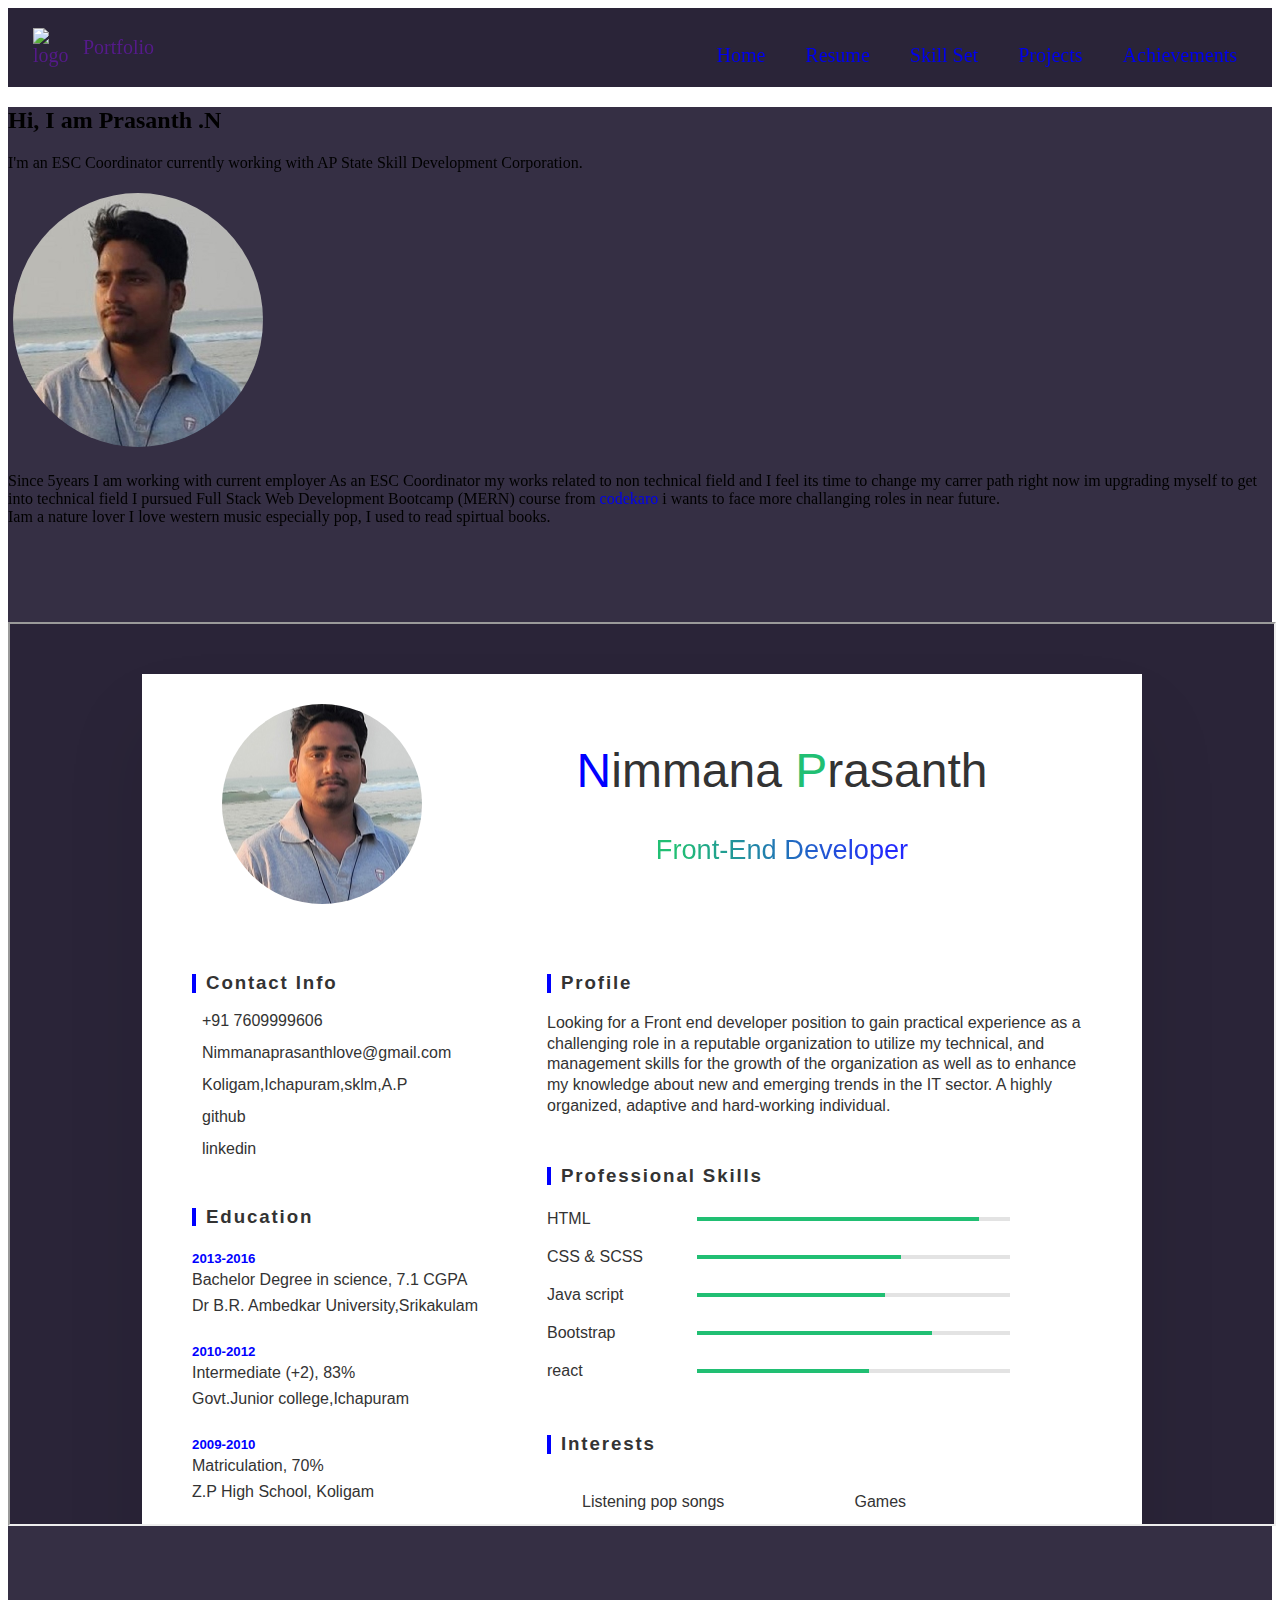
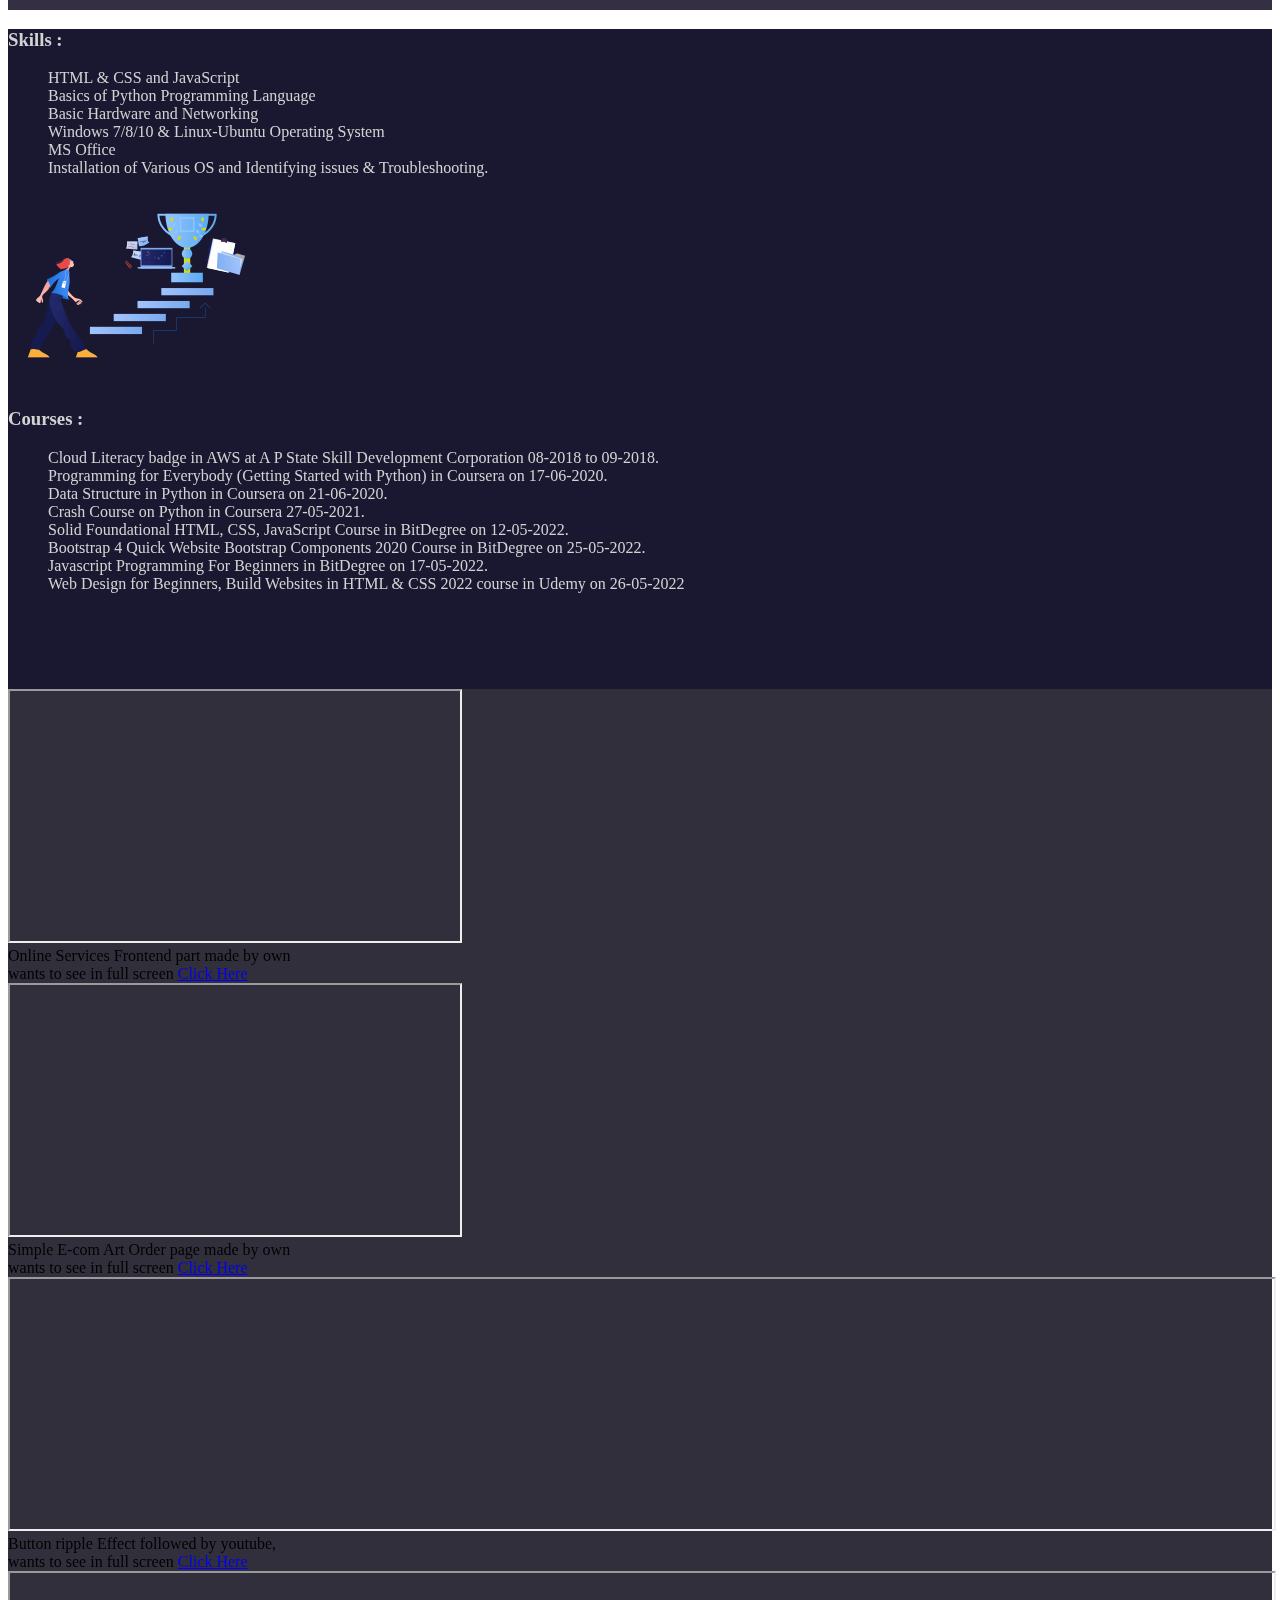
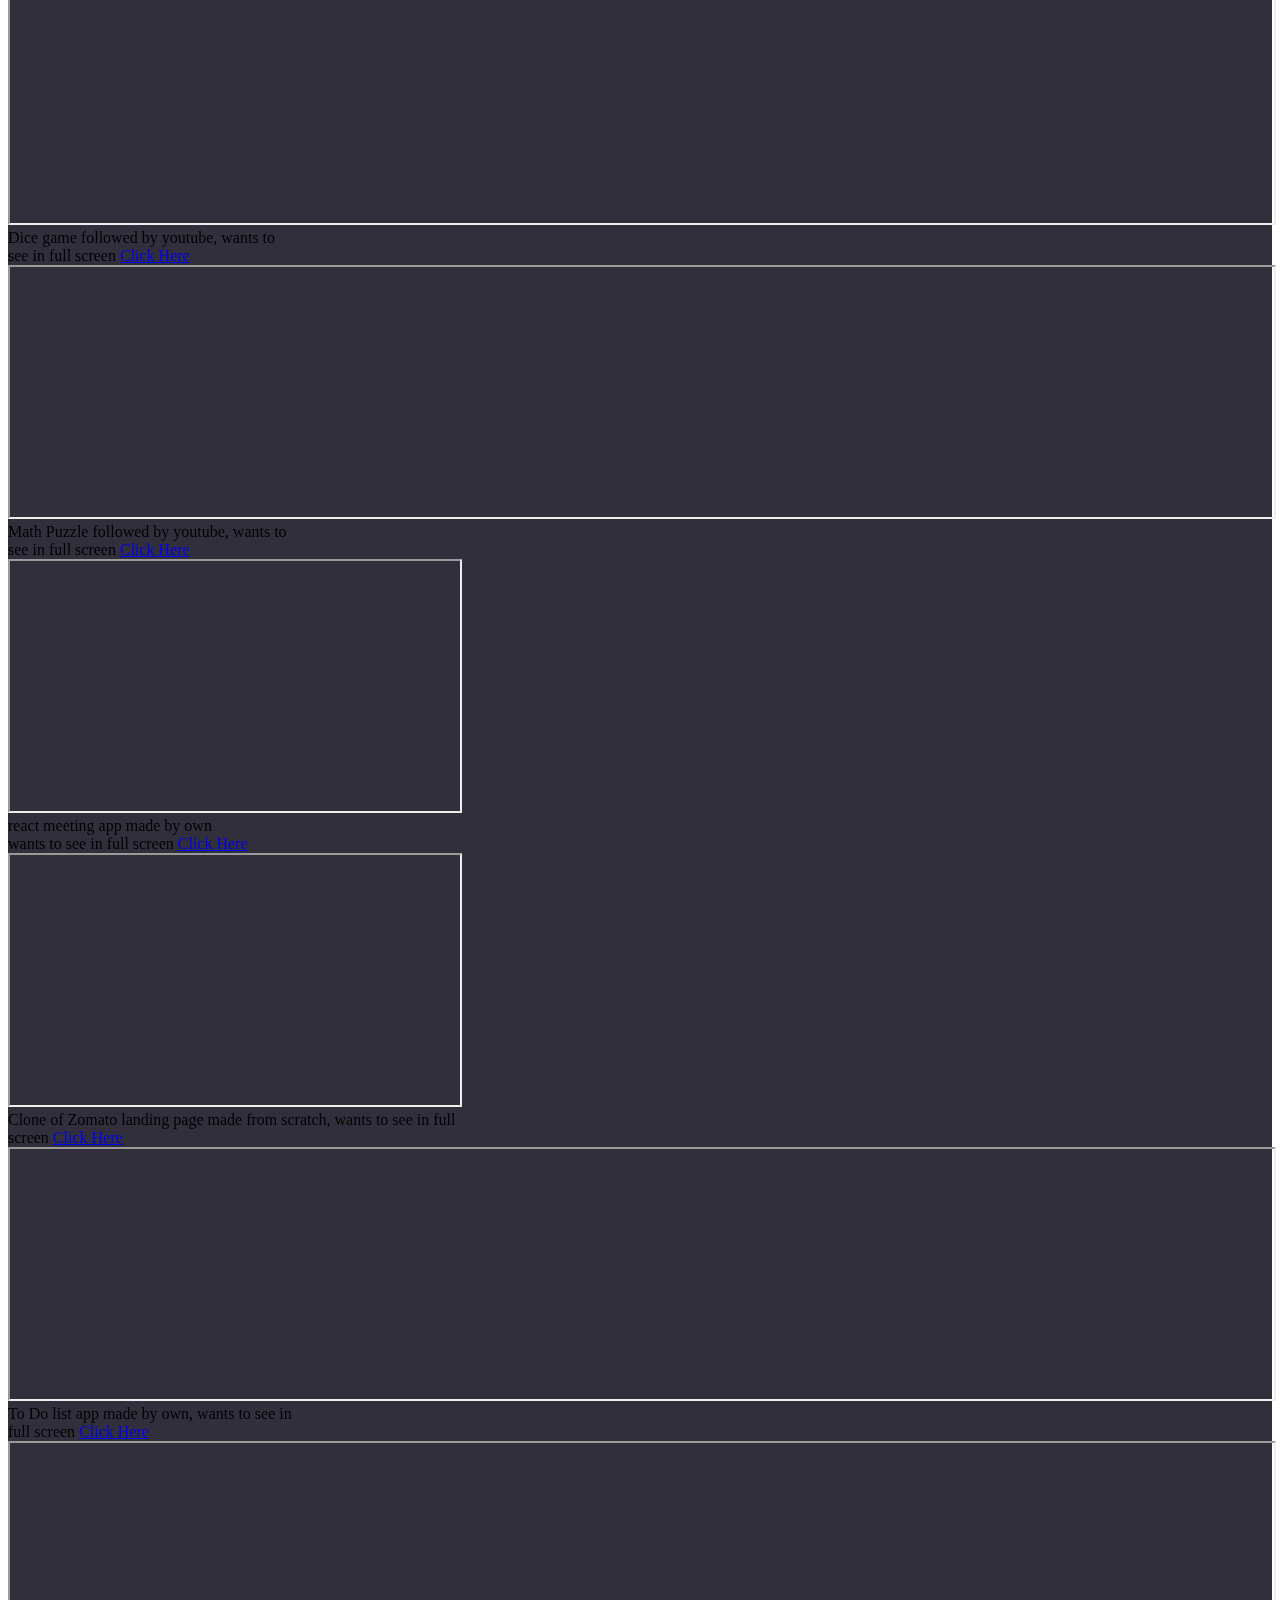
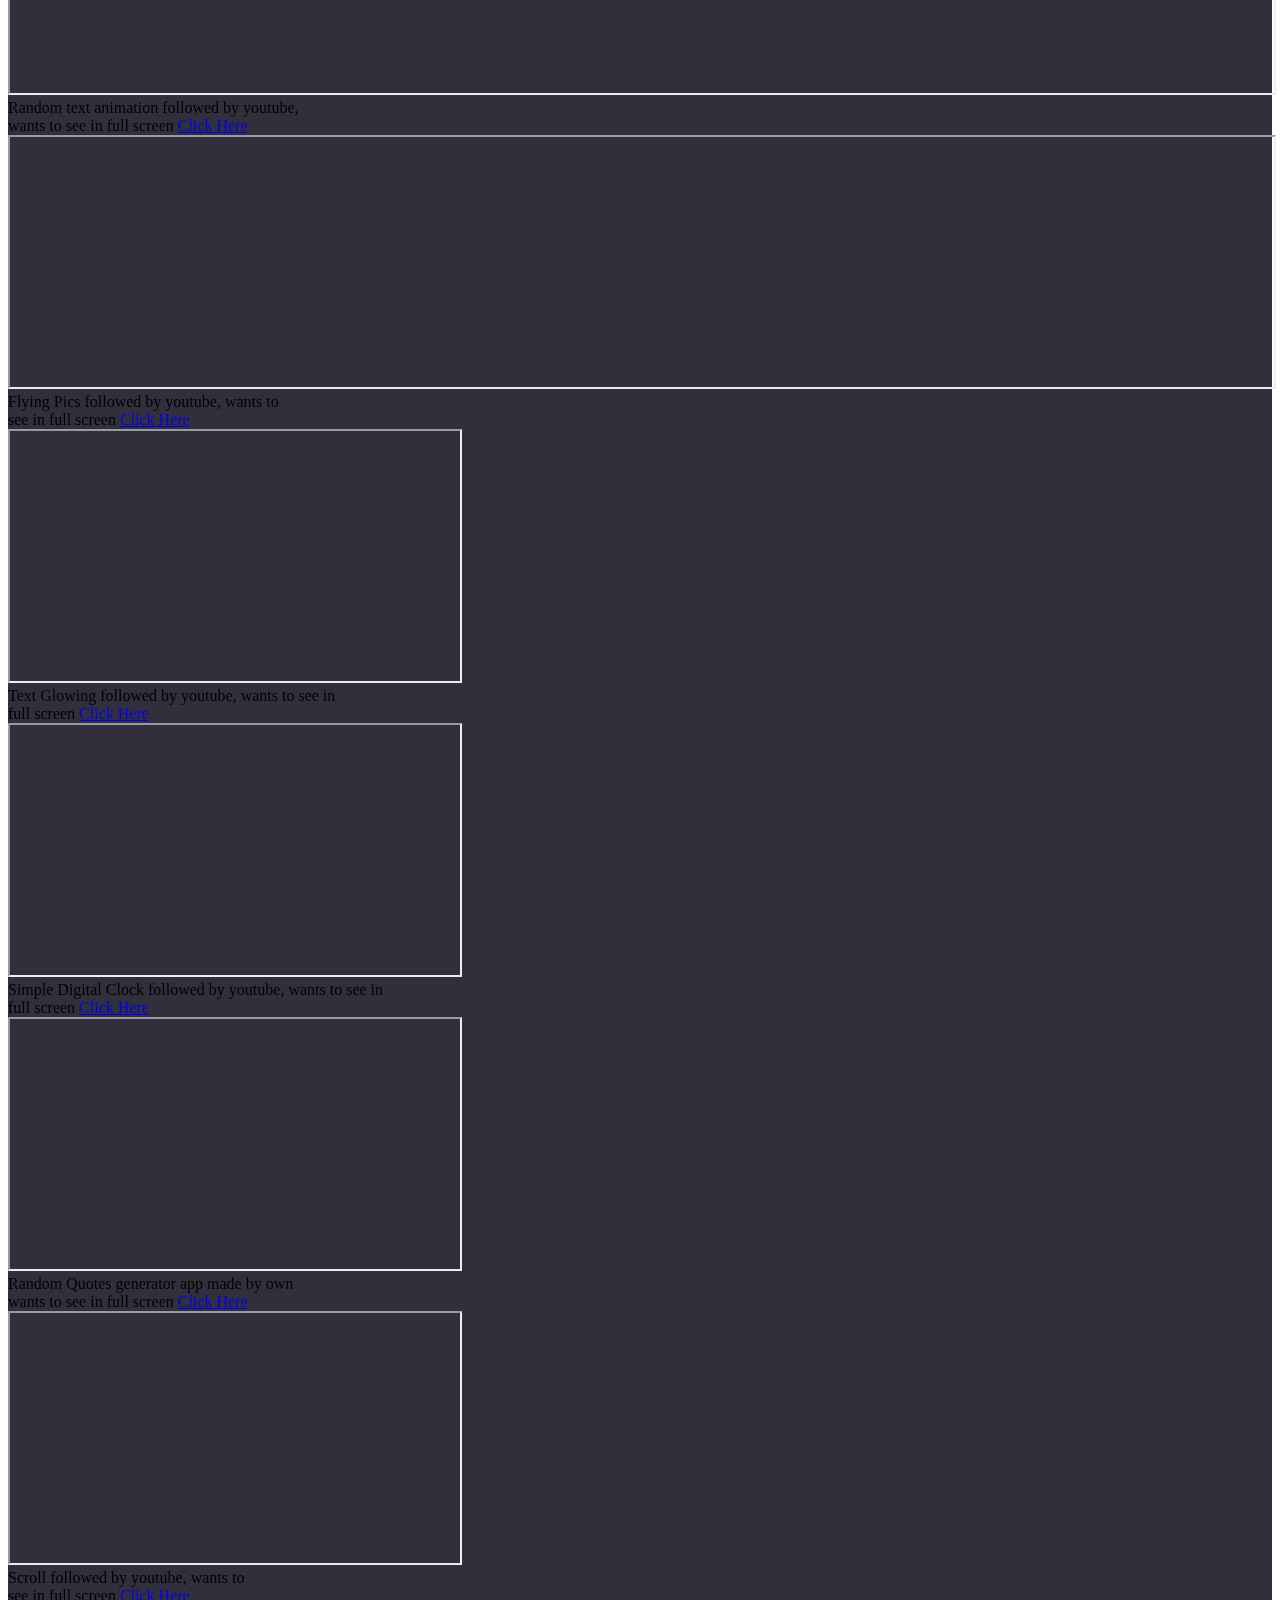
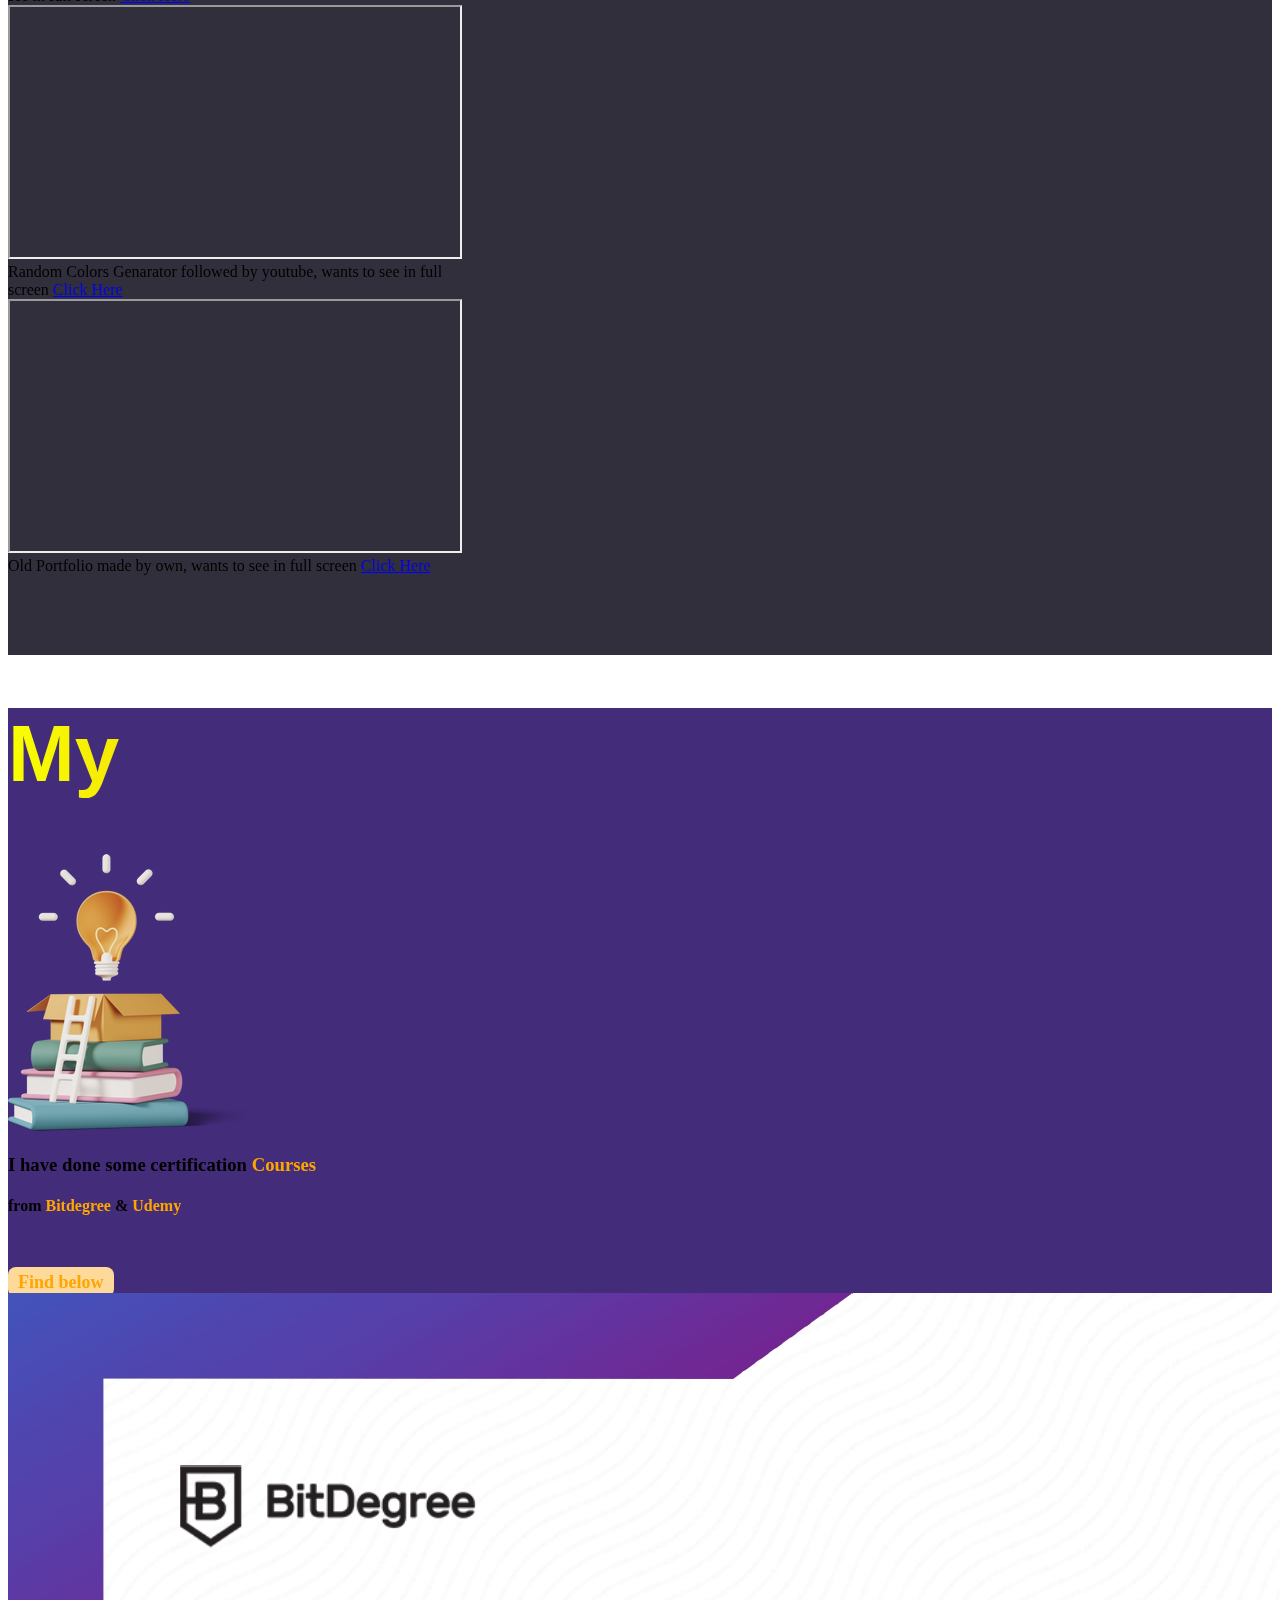
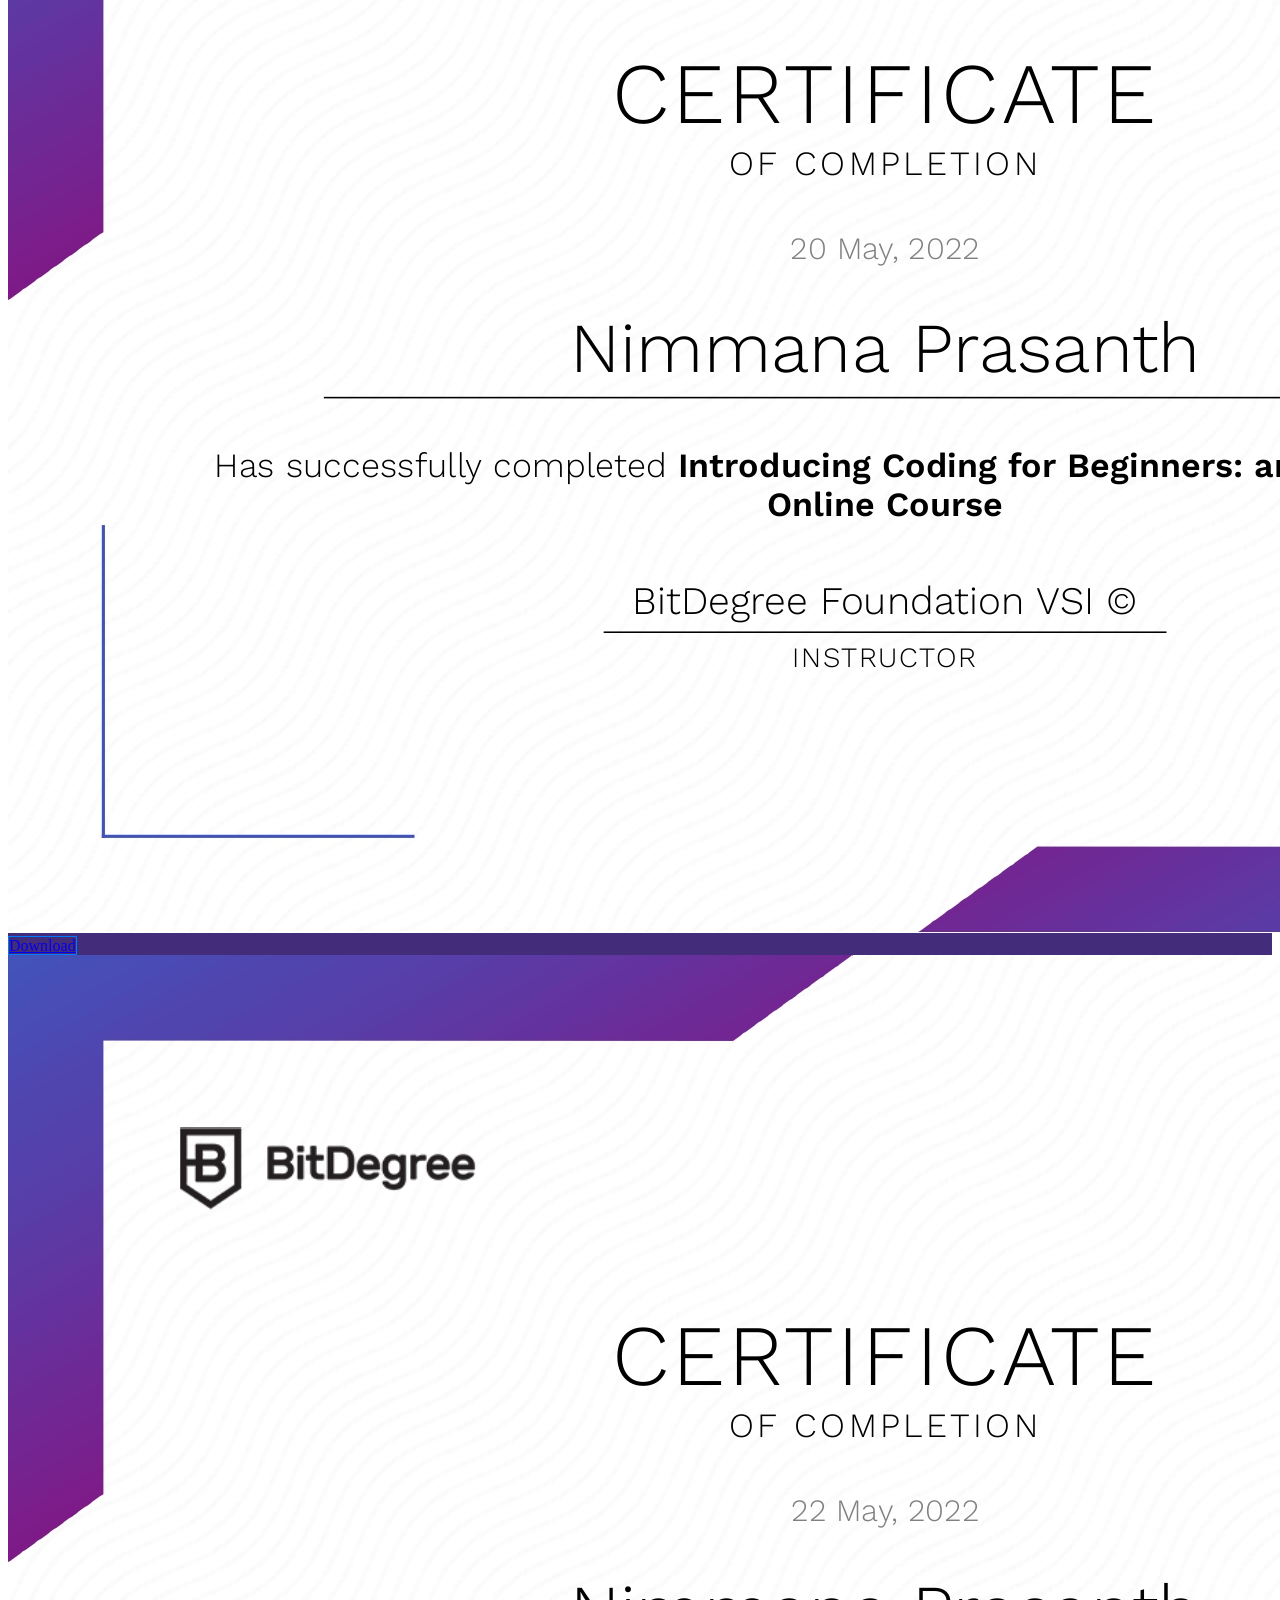
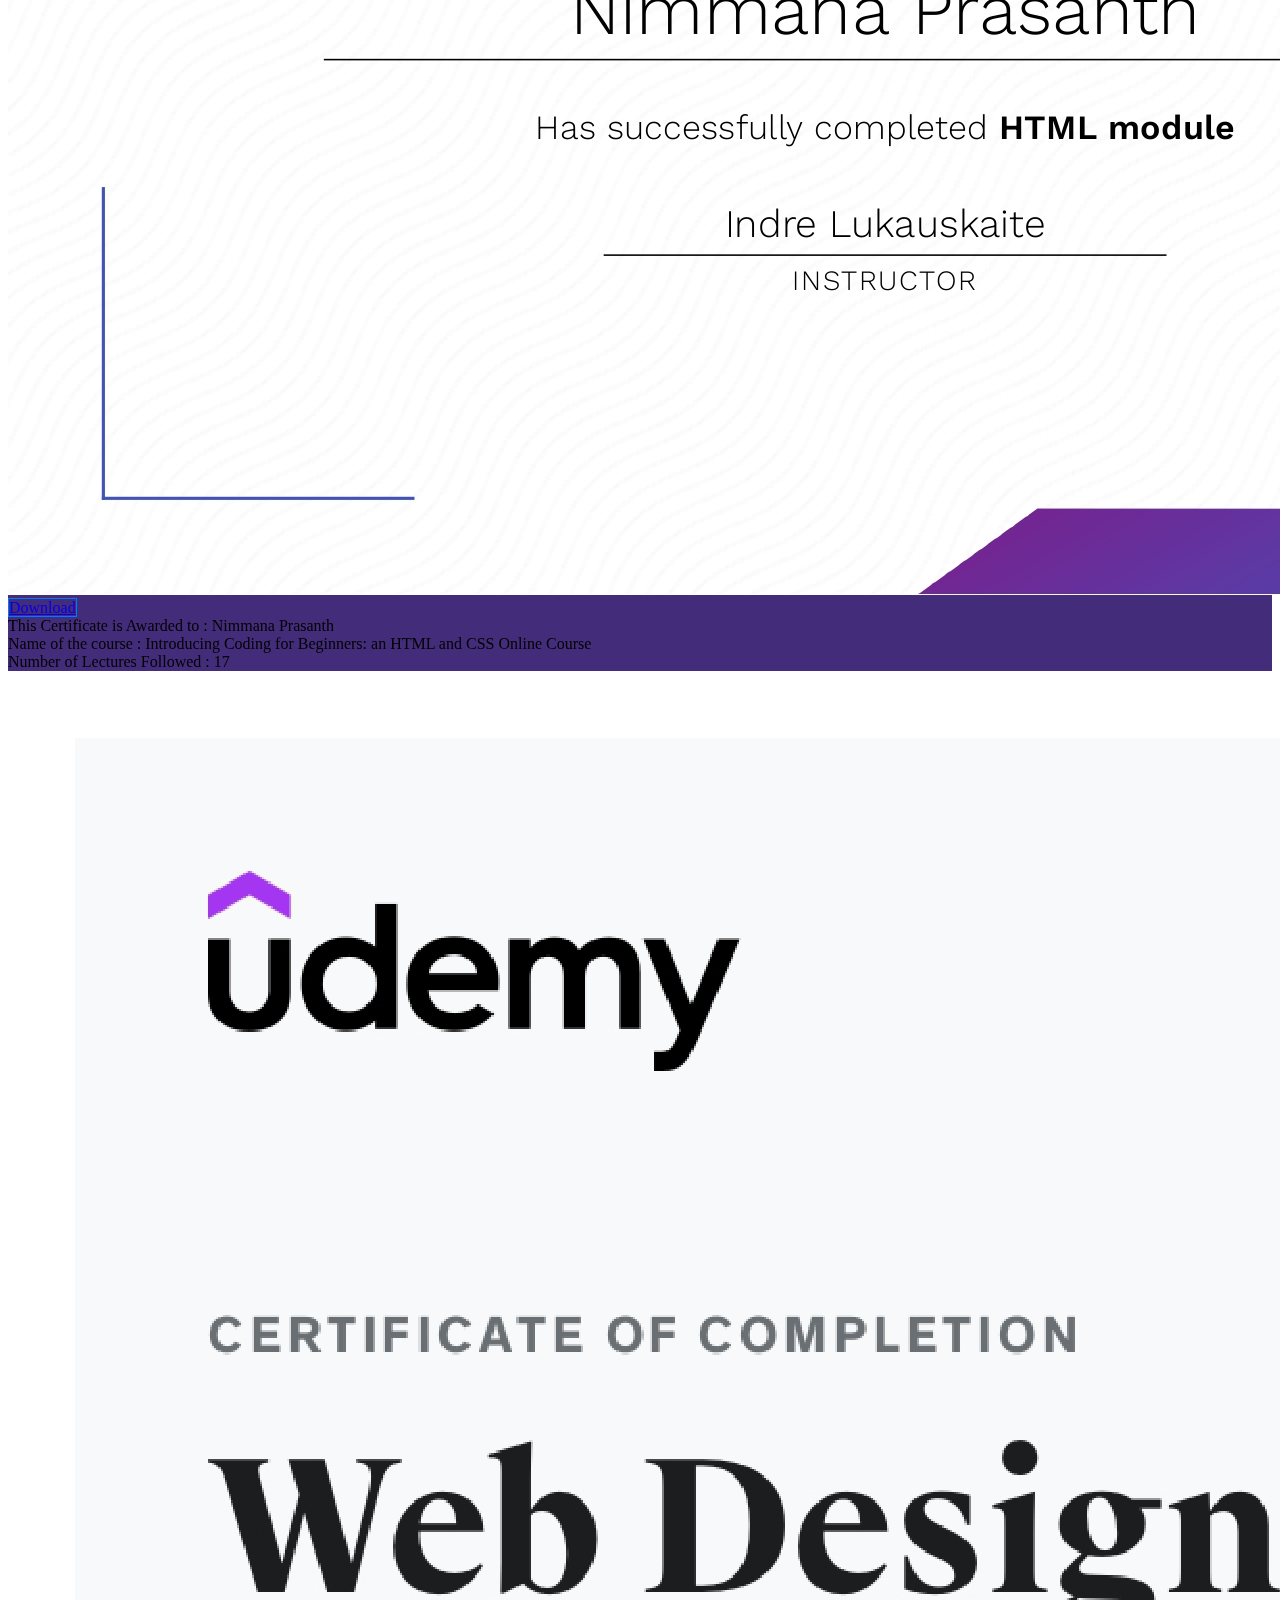
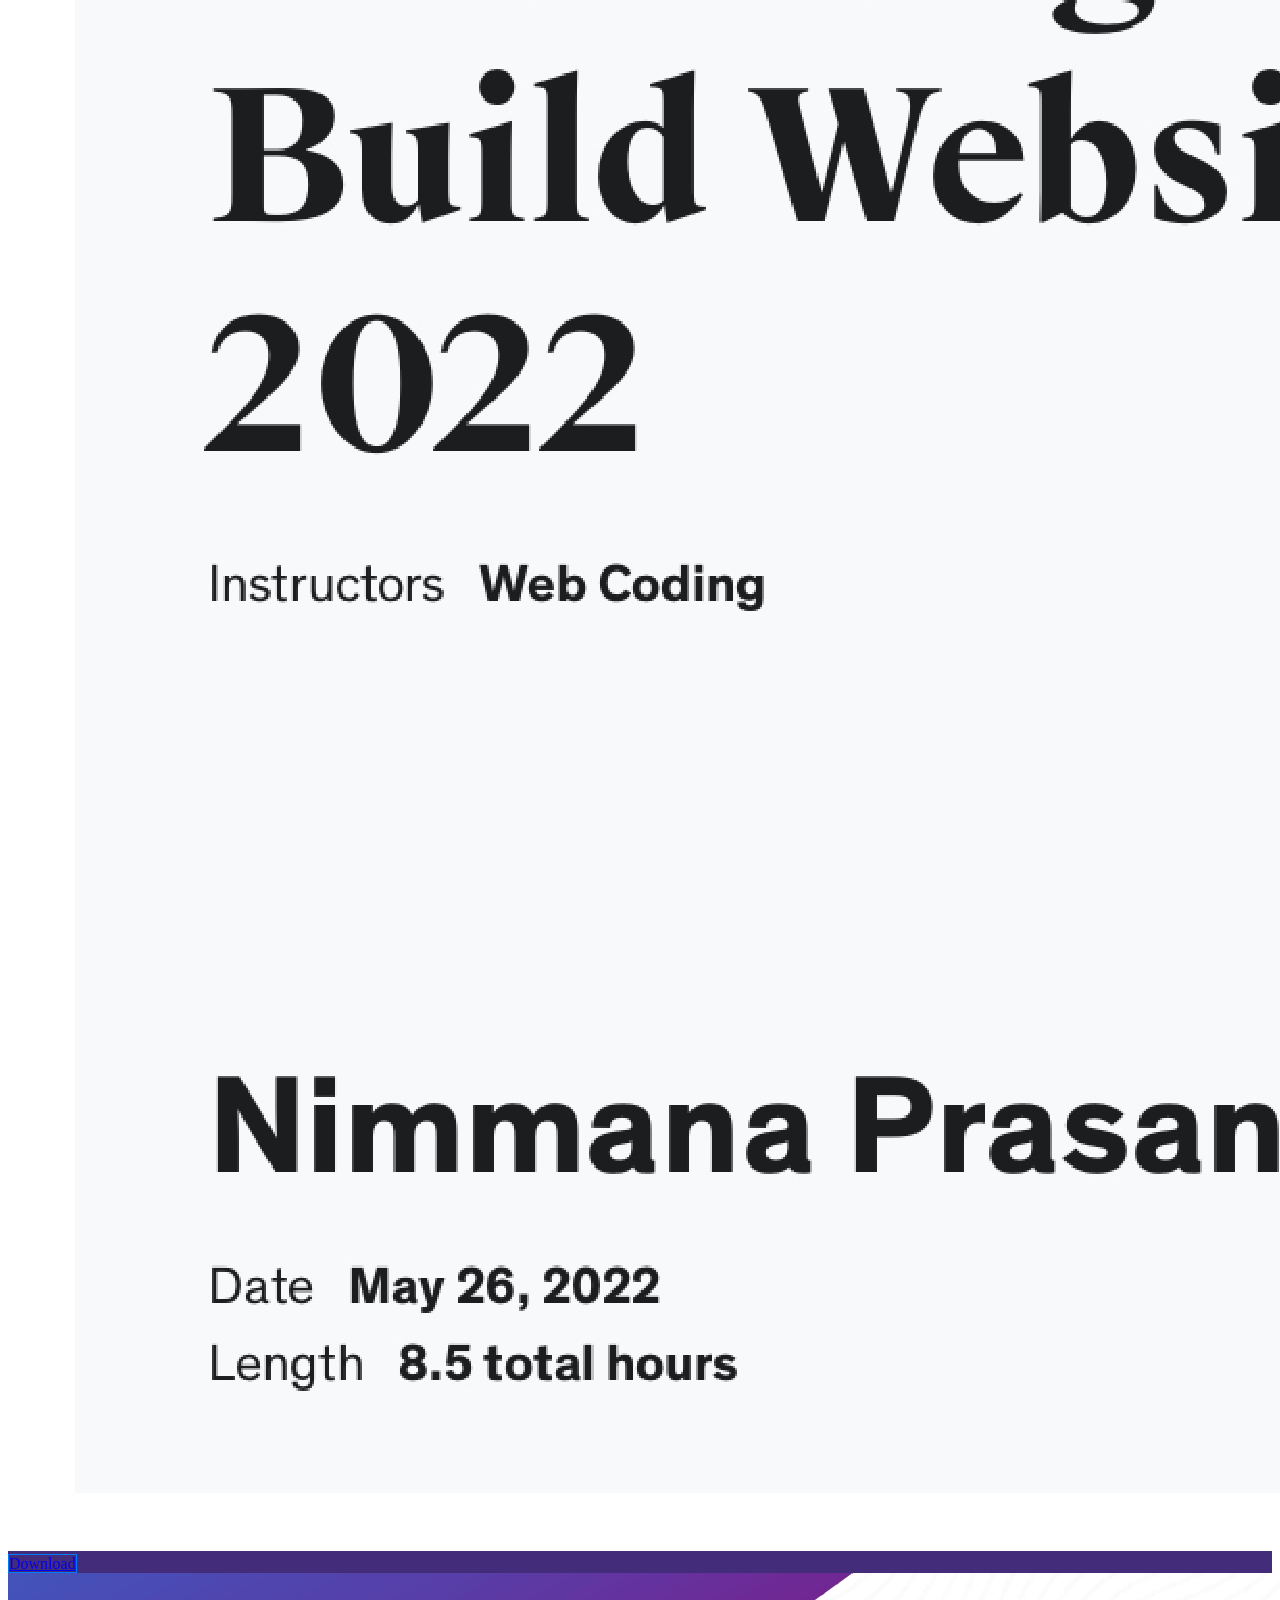
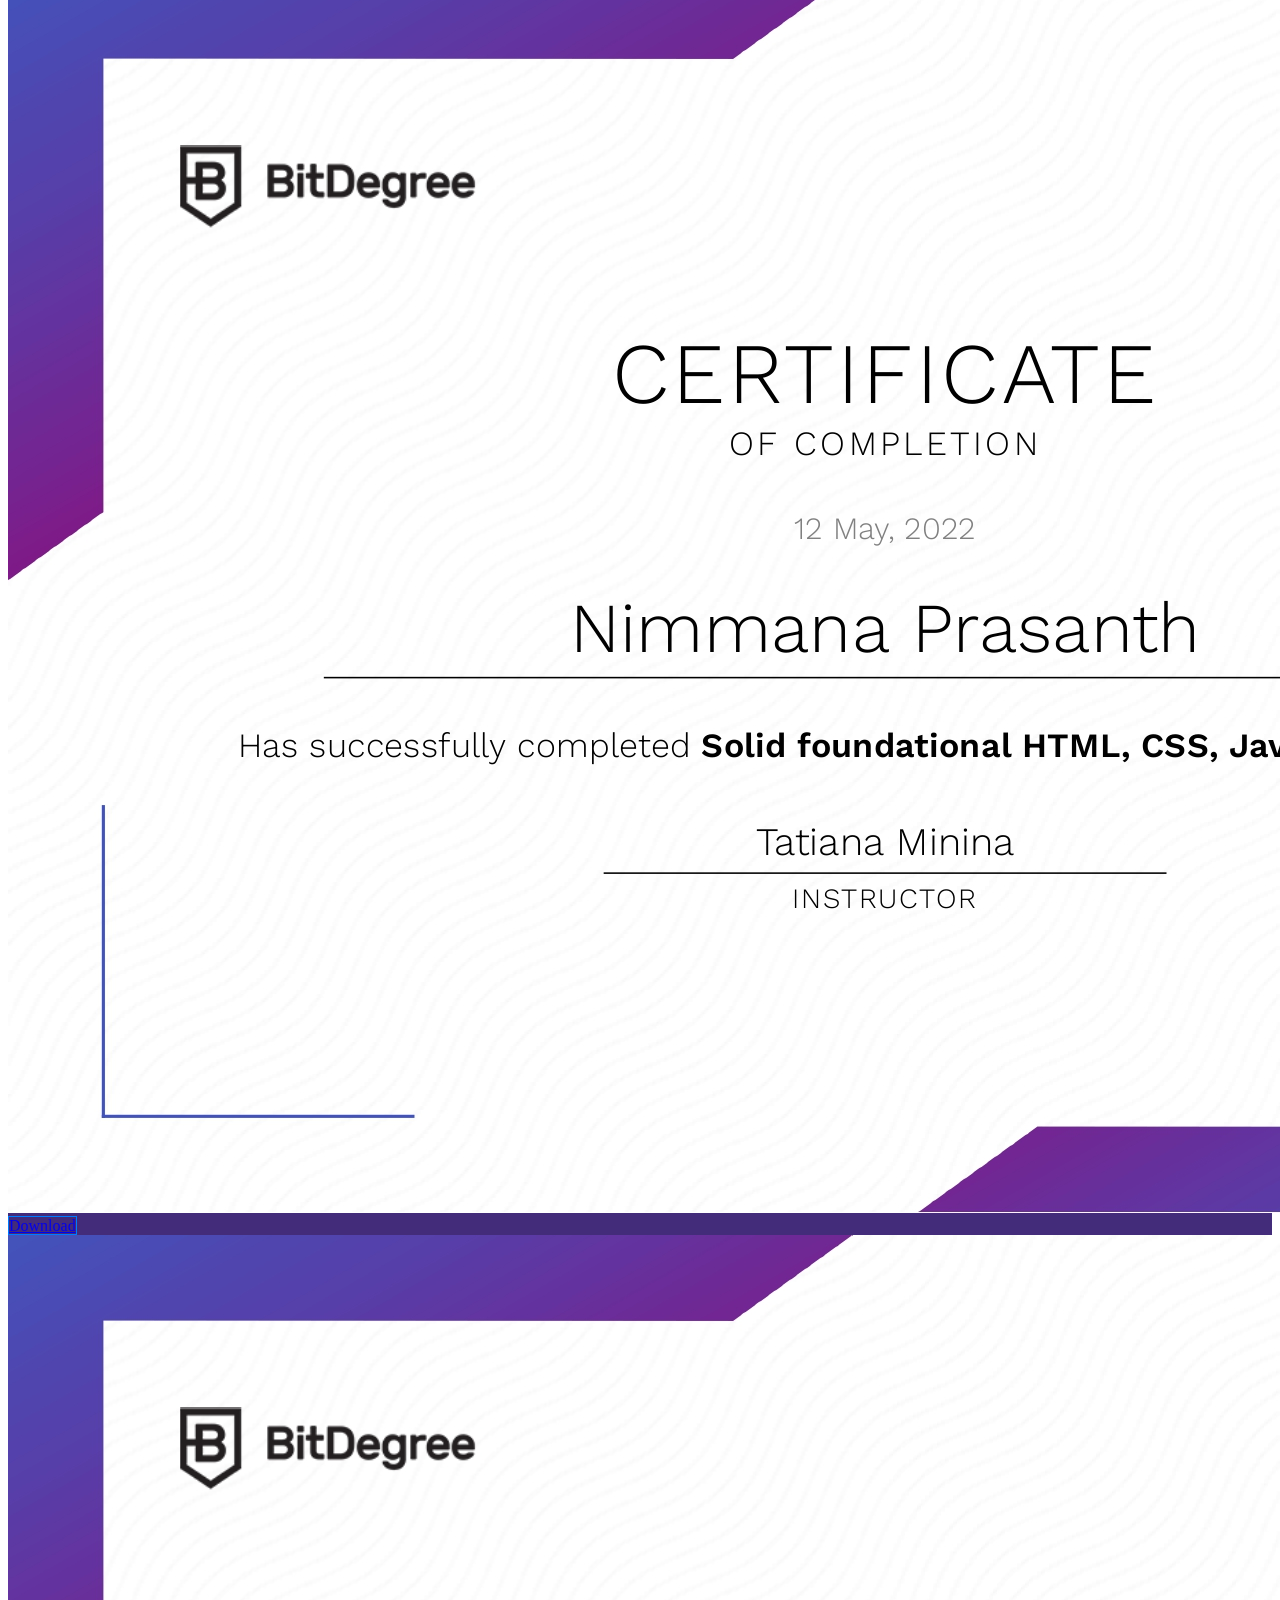
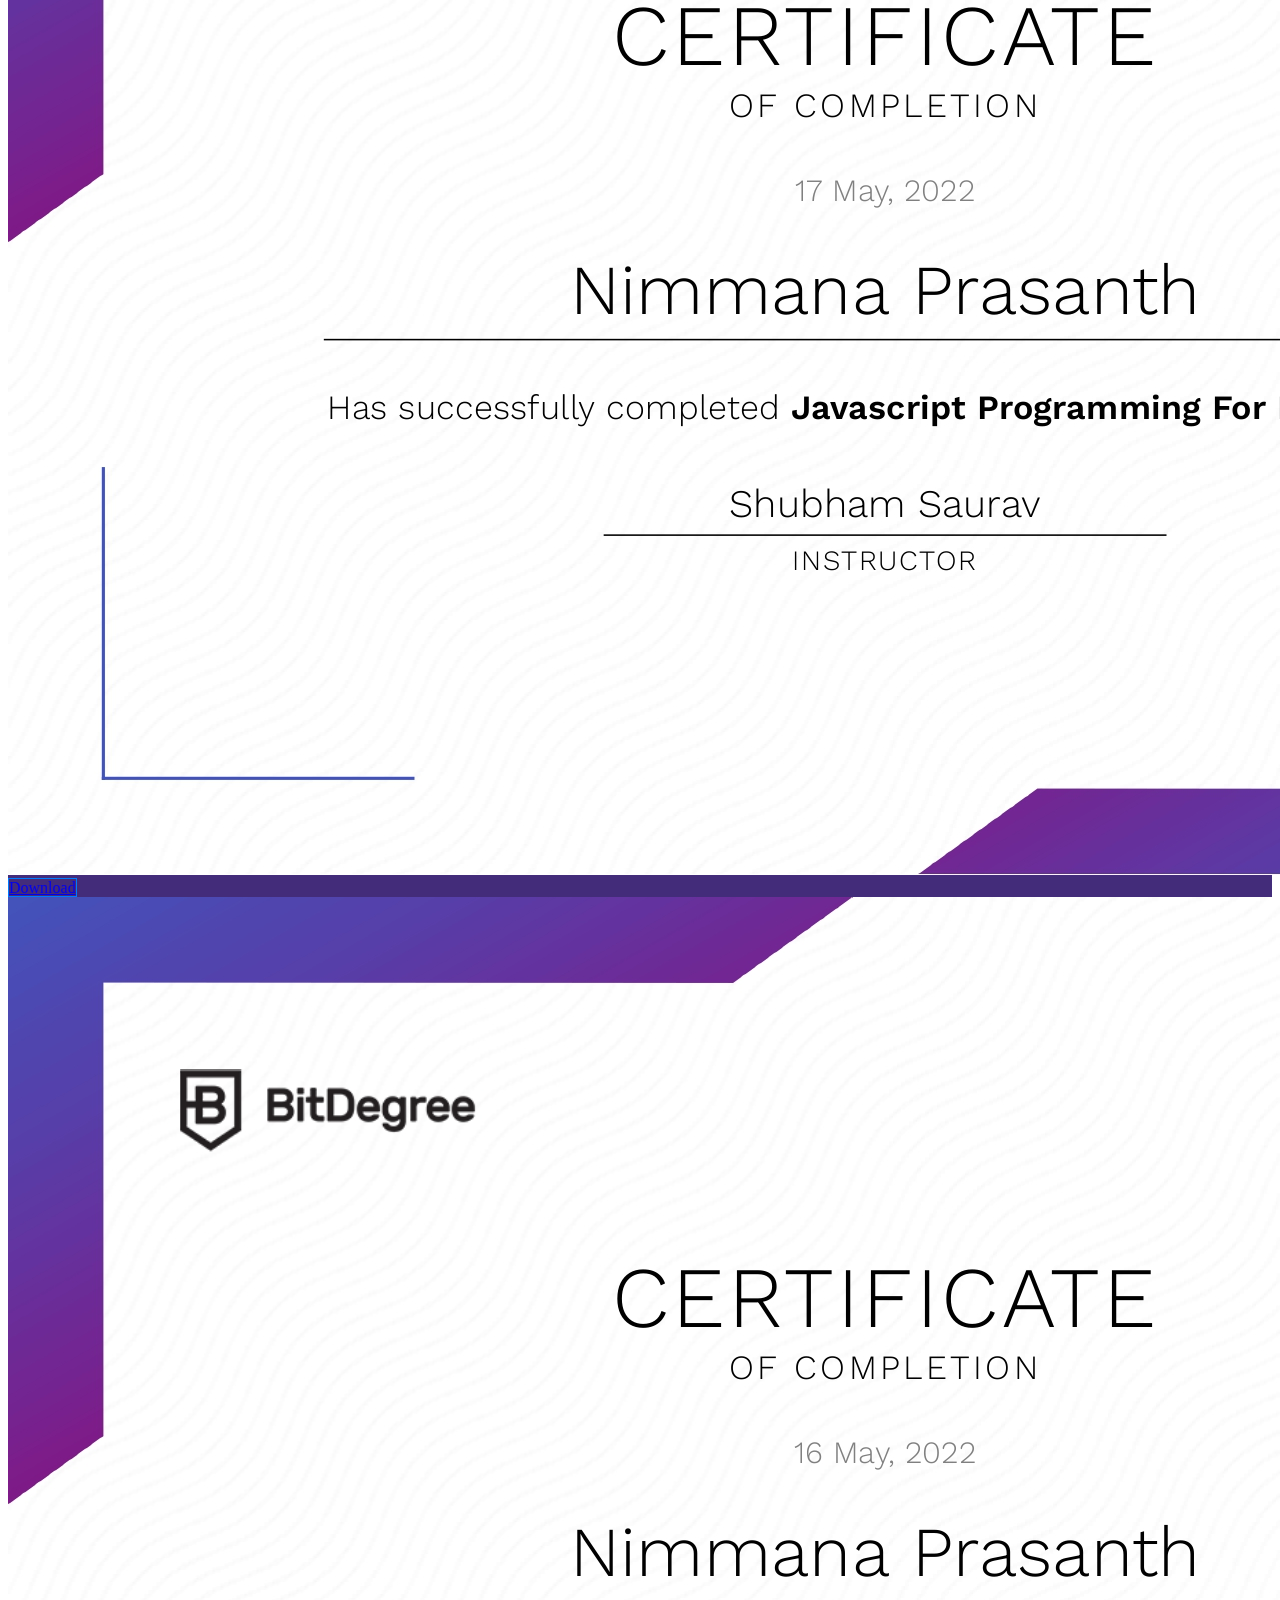
==== commit bb77e028: "project description has changed" ====
--- a/pagination-portfolio/index.html
+++ b/pagination-portfolio/index.html
@@ -183,20 +183,21 @@
 
 
     <section id="projects" class="section">
-        <div class="container-fluid">
+        <masonry>
+            <div class="container-fluid">
             <div class="d-flex justify-content-center flex-wrap gap-4 p-2 mb-2 w-100">
 
                 <div class="card cardweb">
                     <iframe src="https://ko-services.vercel.app/" width="100%" height="250px"></iframe>
                     <div class="card-footer">
-                        <span>Online Services Frontend part <br> wants to see in full screen <a
+                        <span>Online Services Frontend part made by own<br> wants to see in full screen <a
                                 href="https://ko-services.vercel.app/" target="_blank">Click Here</a> </span>
                     </div>
                 </div>
                 <div class="card cardweb">
                     <iframe src="https://ecom-order-page-by-prasanth.netlify.app/" width="100%" height="250px"></iframe>
                     <div class="card-footer">
-                        <span>Simple E-com Art Order page <br> wants to see in full screen <a
+                        <span>Simple E-com Art Order page made by own <br> wants to see in full screen <a
                                 href="https://ecom-order-page-by-prasanth.netlify.app/" target="_blank">Click Here</a>
                         </span>
                     </div>
@@ -206,28 +207,28 @@
                 <div class="card ">
                     <iframe src="https://button-ripple-psi.vercel.app/" width="100%" height="250px"></iframe>
                     <div class="card-footer ">
-                        <span>Button ripple Effect wants to see in <br> full screen <a
+                        <span>Button ripple Effect followed by youtube,<br> wants to see in full screen <a
                                 href="https://button-ripple-psi.vercel.app/" target="_blank">Click Here</a> </span>
                     </div>
                 </div>
                 <div class="card ">
                     <iframe src="https://dice-game-phi-tan.vercel.app/" width="100%" height="250px"></iframe>
                     <div class="card-footer">
-                        <span>Dice game wants to <br> see in full screen <a href="https://dice-game-phi-tan.vercel.app/"
+                        <span>Dice game followed by youtube, wants to <br> see in full screen <a href="https://dice-game-phi-tan.vercel.app/"
                                 target="_blank">Click Here</a> </span>
                     </div>
                 </div>
                 <div class="card ">
                     <iframe src="https://math-puzzle-nine.vercel.app/" width="100%" height="250px"></iframe>
                     <div class="card-footer">
-                        <span>Math Puzzle wants to <br> see in full screen <a
+                        <span>Math Puzzle followed by youtube, wants to <br> see in full screen <a
                                 href="https://math-puzzle-nine.vercel.app/" target="_blank">Click Here</a> </span>
                     </div>
                 </div>
                 <div class="card cardweb">
                     <iframe src="https://meeting-app-alpha.vercel.app/" width="100%" height="250px"></iframe>
                     <div class="card-footer">
-                        <span>react meeting app <br> wants to see in full screen <a
+                        <span>react meeting app made by own <br> wants to see in full screen <a
                                 href="https://meeting-app-alpha.vercel.app/" target="_blank">Click Here</a> </span>
                     </div>
                 </div>
@@ -236,14 +237,14 @@
                 <div class="card cardweb">
                     <iframe src="https://mern317-practice.vercel.app/" width="100%" height="250px"></iframe>
                     <div class="card-footer ">
-                        <span>Zomato landing page wants to see in <br> full screen <a
+                        <span>Clone of Zomato landing page made from scratch, wants to see in full screen <a
                                 href="https://mern317-practice.vercel.app/" target="_blank">Click Here</a> </span>
                     </div>
                 </div>
                 <div class="card ">
                     <iframe src="https://todo-list-amber-three.vercel.app/" width="100%" height="250px"></iframe>
                     <div class="card-footer ">
-                        <span>To Do list app wants to see in <br> full screen <a
+                        <span>To Do list app made by own, wants to see in <br> full screen <a
                                 href="https://todo-list-amber-three.vercel.app/" target="_blank">Click Here</a> </span>
 
                     </div>
@@ -252,64 +253,64 @@
                 <div class="card ">
                     <iframe src="https://autotext-blush.vercel.app/" width="100%" height="250px"></iframe>
                     <div class="card-footer">
-                        <span>Random text animation <br> wants to see in full screen <a
+                        <span>Random text animation followed by youtube, <br> wants to see in full screen <a
                                 href="https://autotext-blush.vercel.app/" target="_blank">Click Here</a> </span>
                     </div>
                 </div>
                 <div class="card">
                     <iframe src="https://my-flying-pic.vercel.app/" width="100%" height="250px"></iframe>
                     <div class="card-footer ">
-                        <span>Flying Pics wants to see in <br> full screen <a href="https://my-flying-pic.vercel.app/"
+                        <span>Flying Pics followed by youtube, wants to <br> see in full screen <a href="https://my-flying-pic.vercel.app/"
                                 target="_blank">Click Here</a> </span>
                     </div>
                 </div>
                 <div class="card cardweb">
                     <iframe src="https://text-glow.vercel.app/" width="100%" height="250px"></iframe>
                     <div class="card-footer ">
-                        <span>Text Glowing wants to see in <br> full screen <a href="https://text-glow.vercel.app/"
+                        <span>Text Glowing followed by youtube, wants to see in <br> full screen <a href="https://text-glow.vercel.app/"
                                 target="_blank">Click Here</a> </span>
                     </div>
                 </div>
                 <div class="card cardweb">
                     <iframe src="https://simple-clock-five.vercel.app/" width="100%" height="250px"></iframe>
                     <div class="card-footer ">
-                        <span>Simple Digital Clock wants to see in <br> full screen <a
+                        <span>Simple Digital Clock followed by youtube, wants to see in <br> full screen <a
                                 href="https://simple-clock-five.vercel.app/" target="_blank">Click Here</a> </span>
                     </div>
                 </div>
                 <div class="card cardweb">
                     <iframe src="https://quotesapp-psi.vercel.app/" width="100%" height="250px"></iframe>
                     <div class="card-footer">
-                        <span>Random Quotes generator app <br> wants to see in full screen <a
+                        <span>Random Quotes generator app made by own <br> wants to see in full screen <a
                                 href="https://quotesapp-psi.vercel.app/" target="_blank">Click Here</a> </span>
                     </div>
                 </div>
                 <div class="card cardweb">
                     <iframe src="https://scroll-puce.vercel.app/" width="100%" height="250px"></iframe>
                     <div class="card-footer">
-                        <span>Scroll wants to see in full screen <a href="https://scroll-puce.vercel.app/"
+                        <span>Scroll followed by youtube, wants to <br> see in full screen <a href="https://scroll-puce.vercel.app/"
                                 target="_blank">Click Here</a> </span>
                     </div>
                 </div>
                 <div class="card cardweb">
                     <iframe src="https://color-flipper-red.vercel.app/" width="100%" height="250px"></iframe>
                     <div class="card-footer">
-                        <span>Random Colors Genarator <br> wants to see in full screen <a
+                        <span>Random Colors Genarator followed by youtube, wants to see in full screen <a
                                 href="https://color-flipper-red.vercel.app/" target="_blank">Click Here</a> </span>
                     </div>
                 </div>
                 <div class="card cardweb">
                     <iframe src="https://sample-portfolio-bootstrap.netlify.app/" width="100%" height="250px"></iframe>
                     <div class="card-footer">
-                        <span>Old Portfolio wants to see in full screen <a
+                        <span>Old Portfolio made by own, wants to see in full screen <a
                                 href="https://sample-portfolio-bootstrap.netlify.app/" target="_blank">Click Here</a>
                         </span>
                     </div>
                 </div>
 
             </div>
-        </div>
-
+            </div>
+        </masonry>
     </section>
 
 
@@ -585,9 +586,9 @@
             <li><a href="https://instagram.com/prasanth.npr?igshid=ZDdkNTZiNTM=" target="_blank"><i class="fa-brands fa-instagram socialIcons"></i></a></li>
         </ul>
 
-        <div><a href="https://github.com/Nprash/Js-Based-little-projects-5.git" target="_blank" class="d-flex justify-content-center fs-4 w-10"><i class="bi bi-github"></i></a> </div>
-        <div class="text-light d-flex justify-content-center">Created by N Prasanth</div>
-        <aside class="text-light">Visitors: <span class="visitcount">00</span> </aside>
+        <div class="footer-middle"><a href="https://github.com/Nprash/Js-Based-little-projects-5.git" target="_blank"><i class="bi bi-github"></i></a> 
+        <p class="m-0">Created by N Prasanth</p> </div>
+        <aside class="text-light">Visitors: <span class="visitcount text-warning">00</span> </aside>
     </footer>
     <a href="#home" class="scroll-link top-link"><i class="fas fa-arrow-up"></i></a>
 
--- a/pagination-portfolio/style.css
+++ b/pagination-portfolio/style.css
@@ -85,19 +85,15 @@
 }
 
 .social-icons {
-    max-width: 150px;
+    /* max-width: 150px; */
     position: relative;
     margin-right: 200px;
     display: flex;
-    justify-content: flex-end;
-    align-items: flex-end;
+    justify-content: flex-start;
+    align-items: flex-start;
     margin-bottom: 0;
     /* transition: all 0.3s linear; */
-    /* border: 2px solid rgba(0,0,0,0.5);
-    border-radius: 10px;
-    box-shadow: 5px 5px 10px rgba(0,0,0,0.5),
-    inset 5px 5px 20px rgba(255,255,255,0.2),
-    inset -5px -5px 15px rgba(33, 47, 245, 0.75); */
+    
 }
 
 .socialIcons {
@@ -505,3 +501,31 @@
     background: #007bff;
 }
 
+
+.footer-middle{
+    /* width: fit-content; */
+    display: flex;
+    flex-direction: column;
+    align-items: center;
+    justify-content: center;
+    /* flex-wrap: wrap; */
+
+    color: white;
+}
+.bi-github{
+    width: 50px;
+    font-size: 24px;
+}
+aside{
+    max-width: 100px;
+    padding: 10px;
+    /* border: 2px solid rgba(0,0,0,0.5); */
+    border-radius: 10px;
+    box-shadow: 5px 5px 10px rgba(0,0,0,0.5),
+    inset 5px 5px 20px rgba(255,255,255,0.2),
+    inset -5px -5px 15px rgba(33, 47, 245, 0.75);
+}
+aside:hover{
+    /* box-shadow: none; */
+    transition: all 0.3s linear;
+}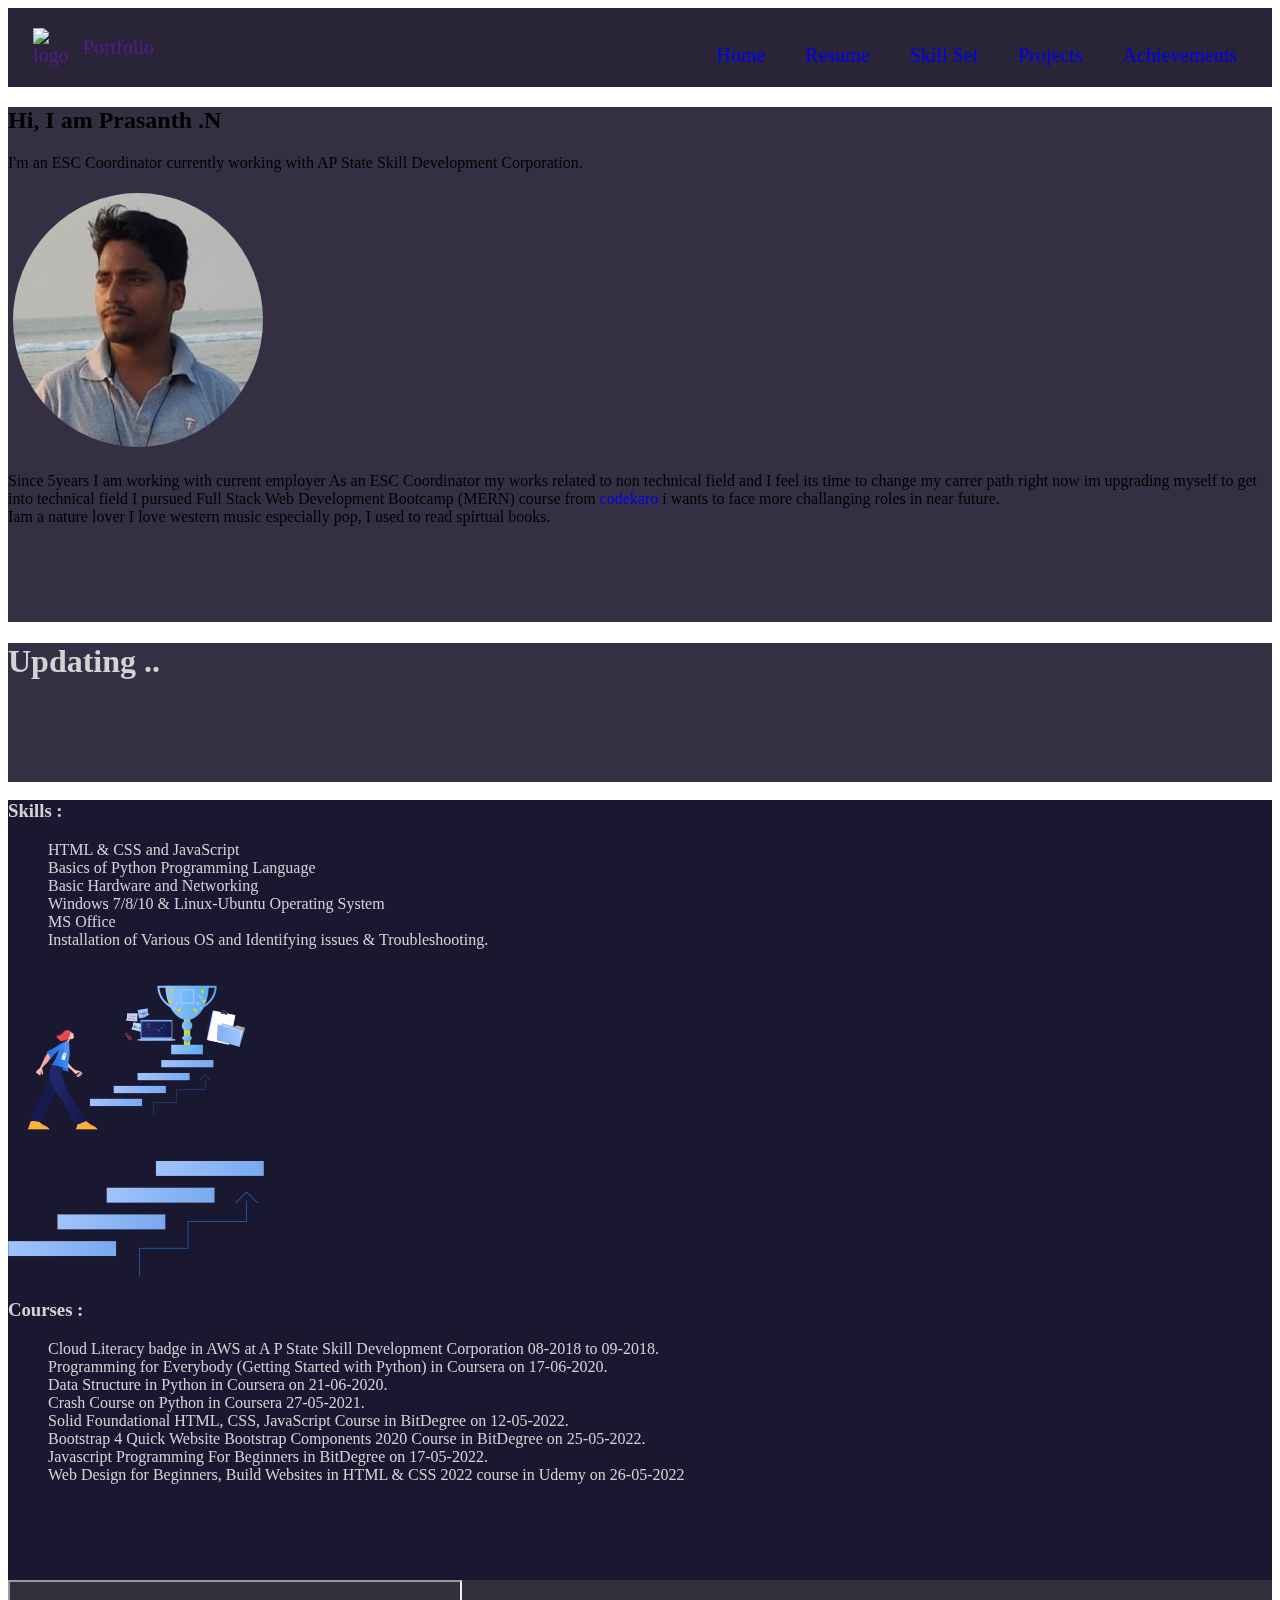
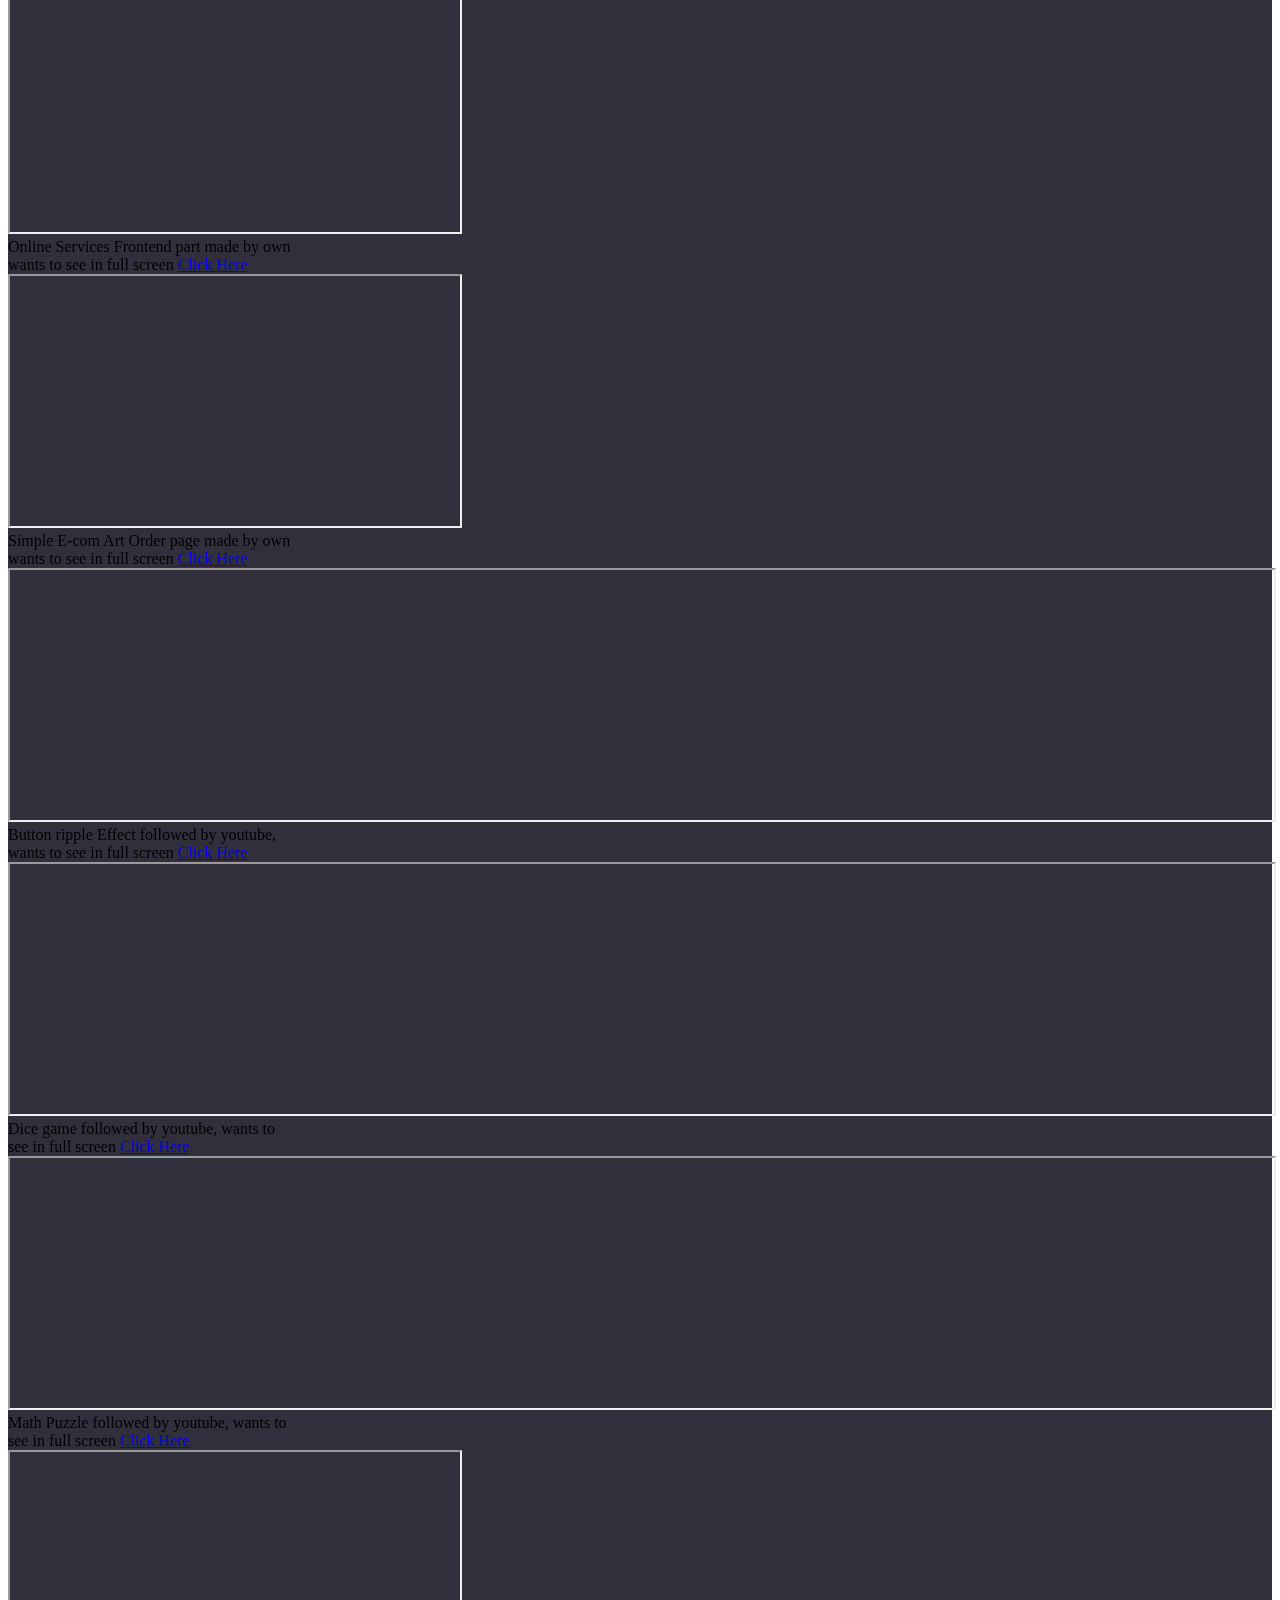
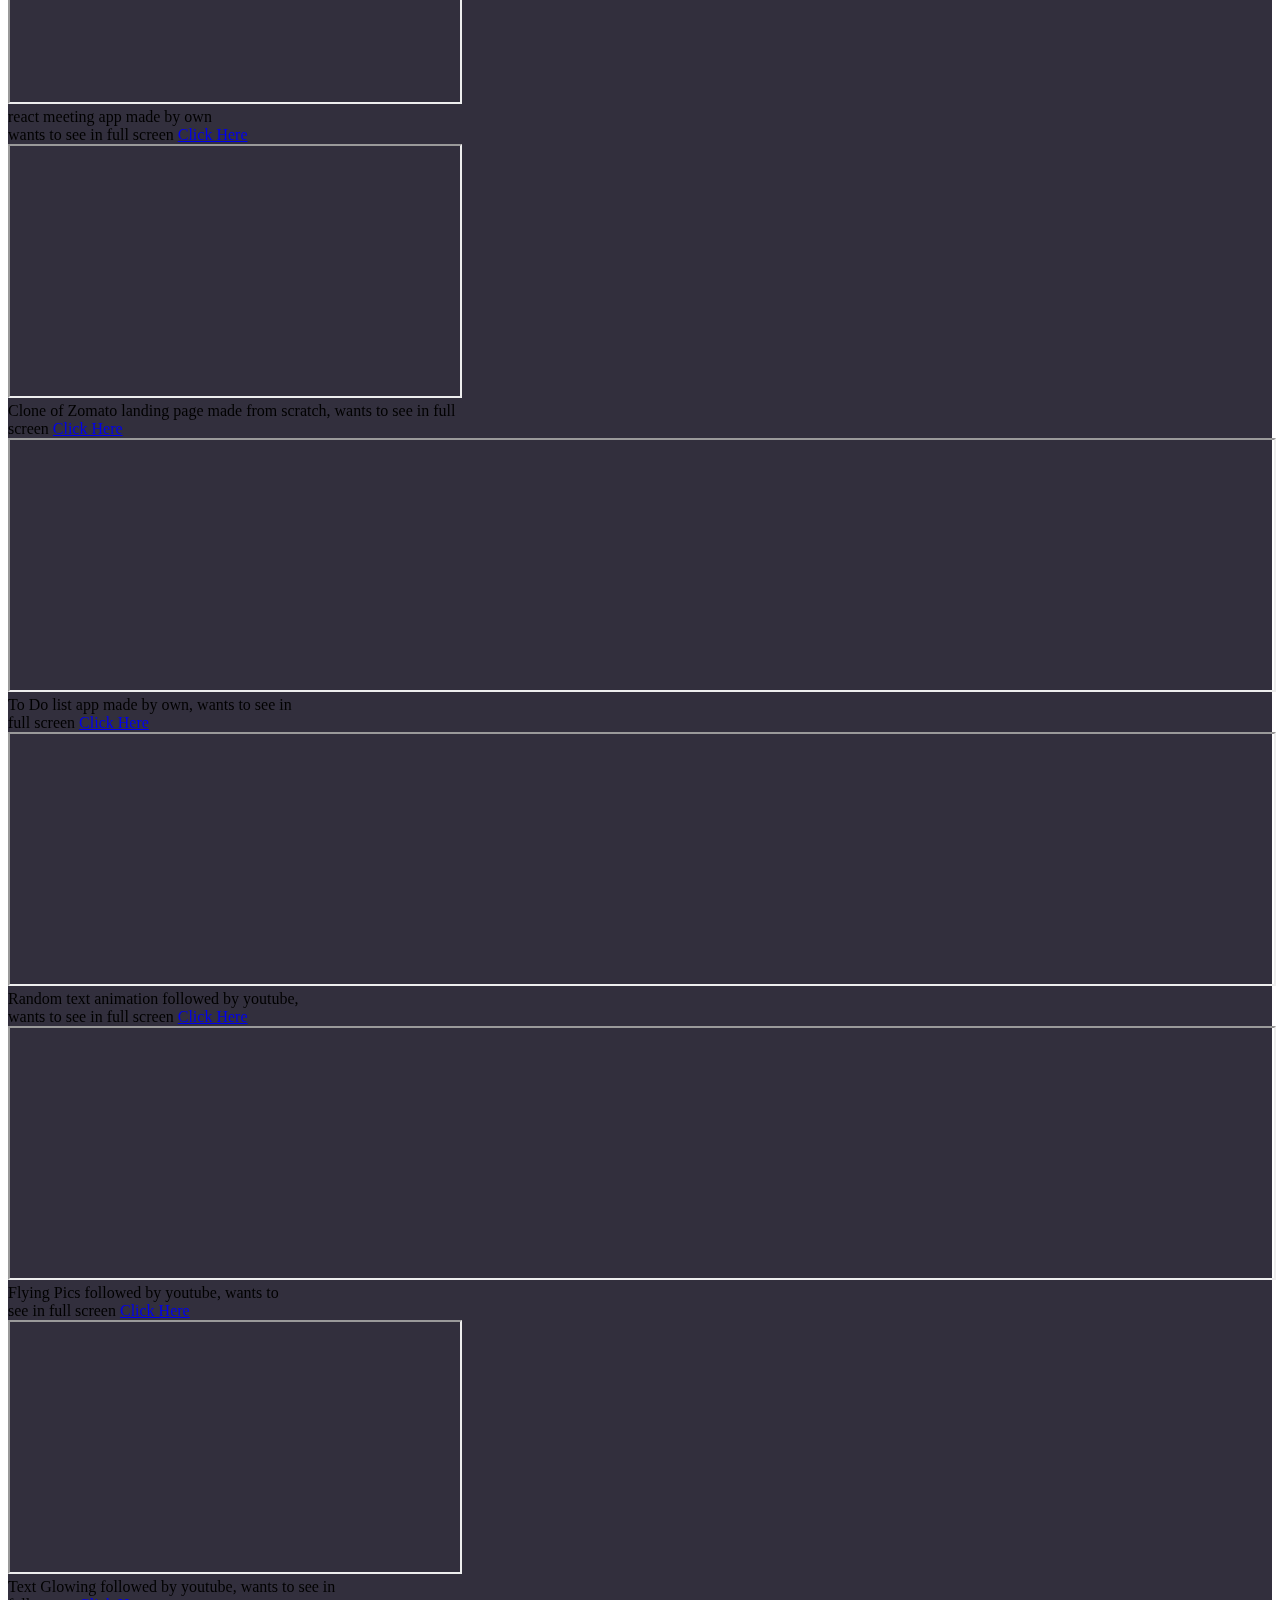
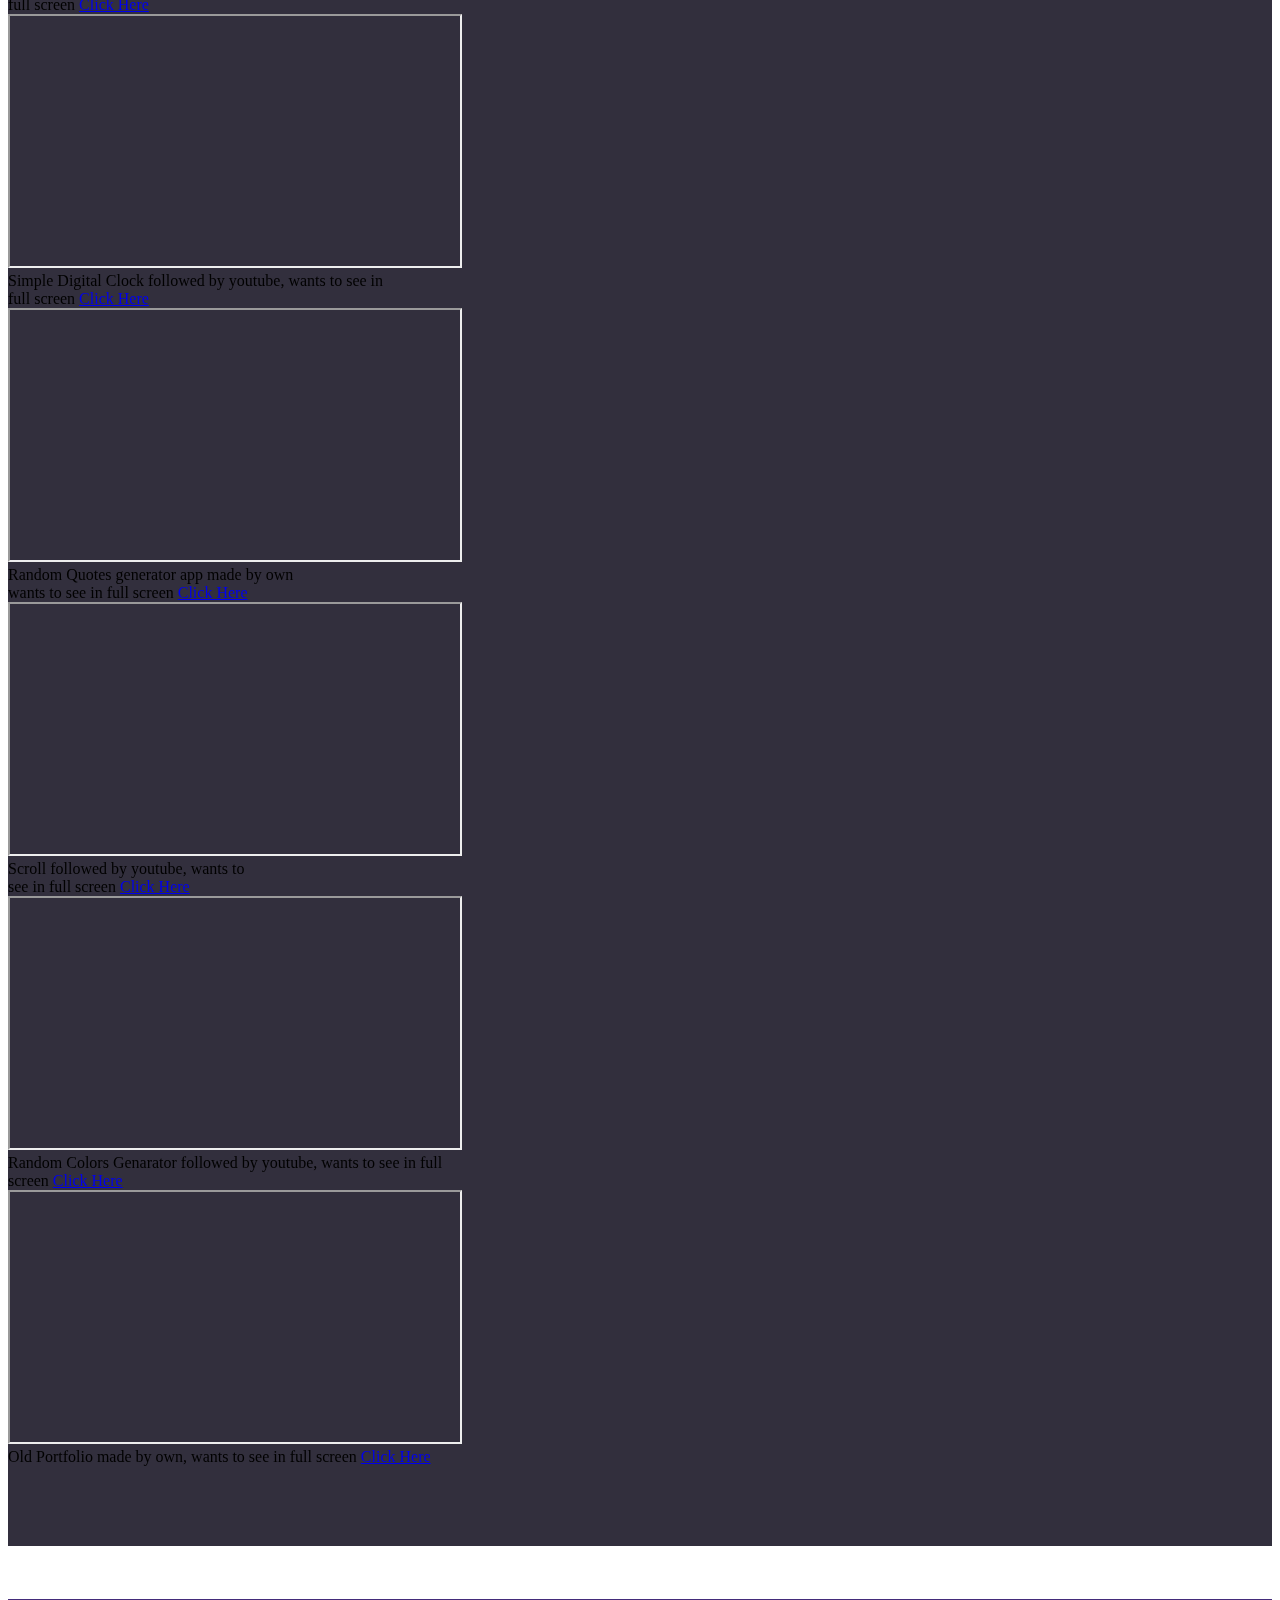
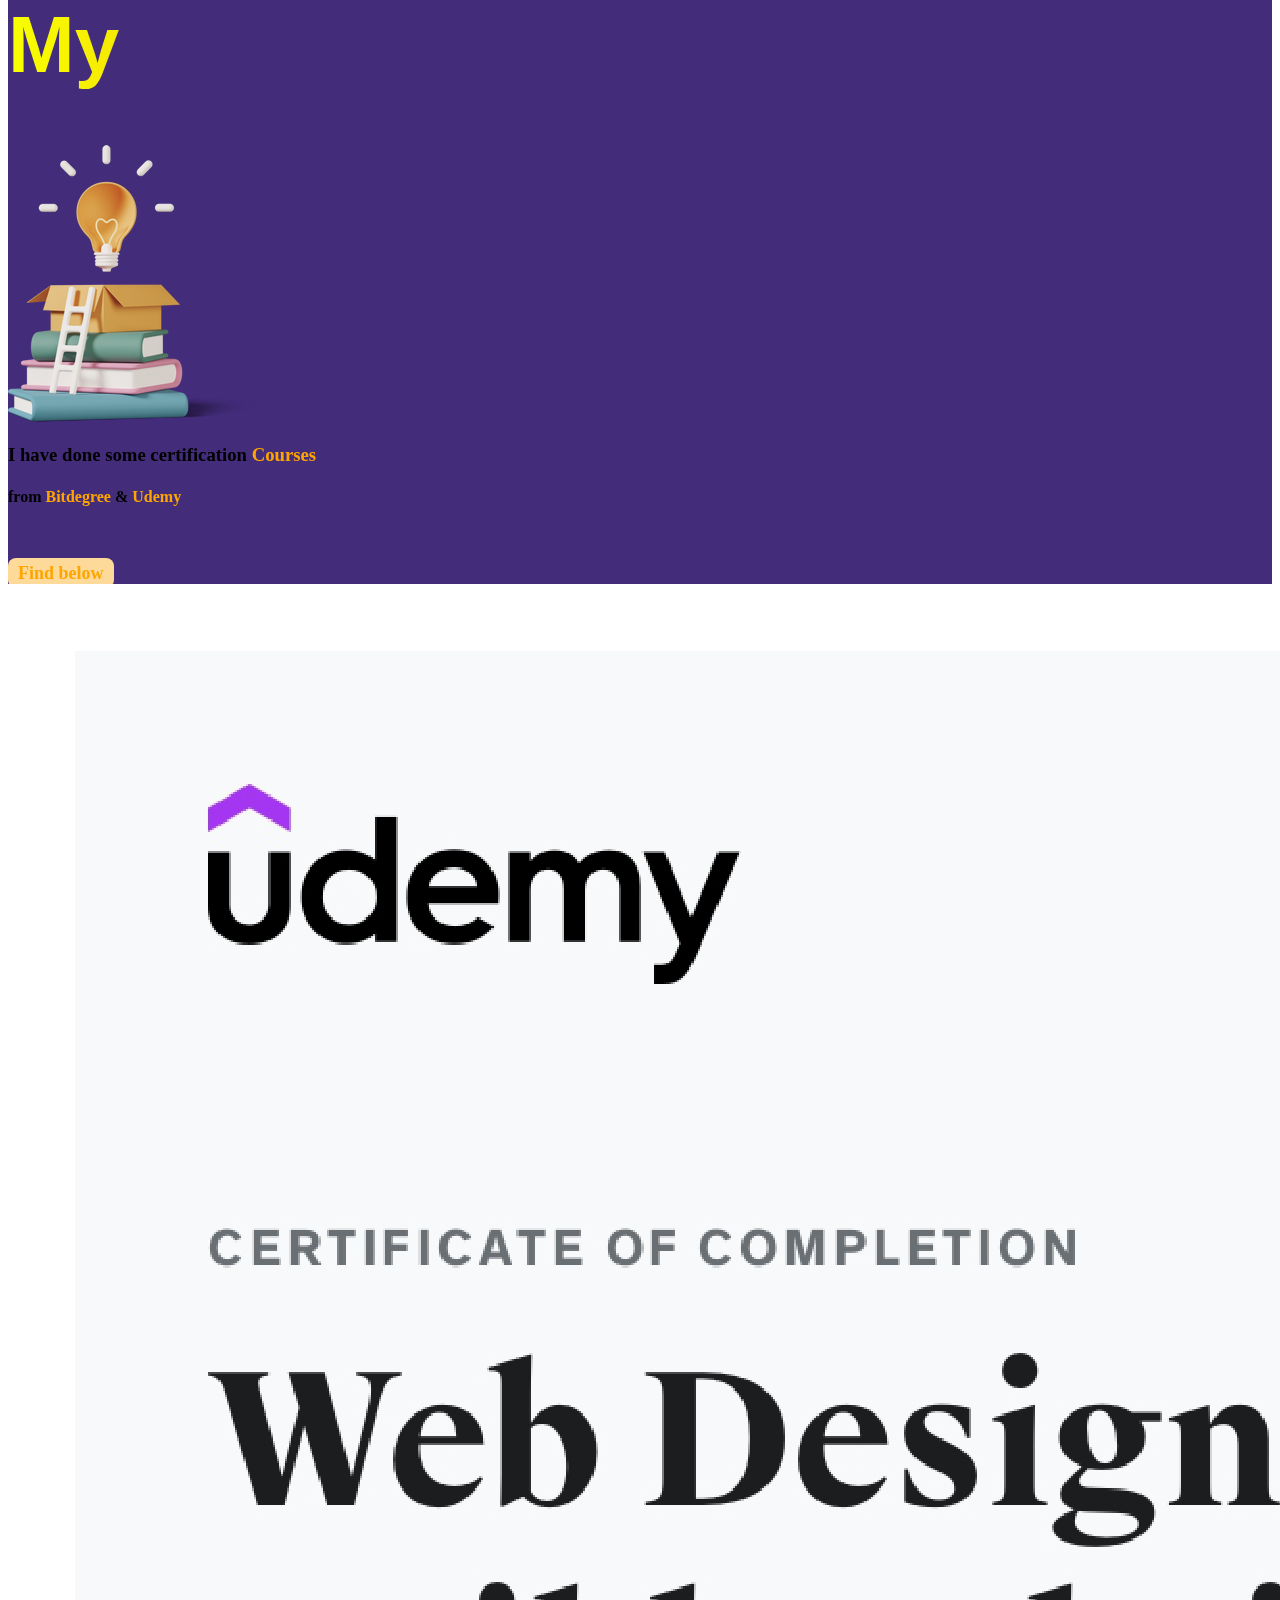
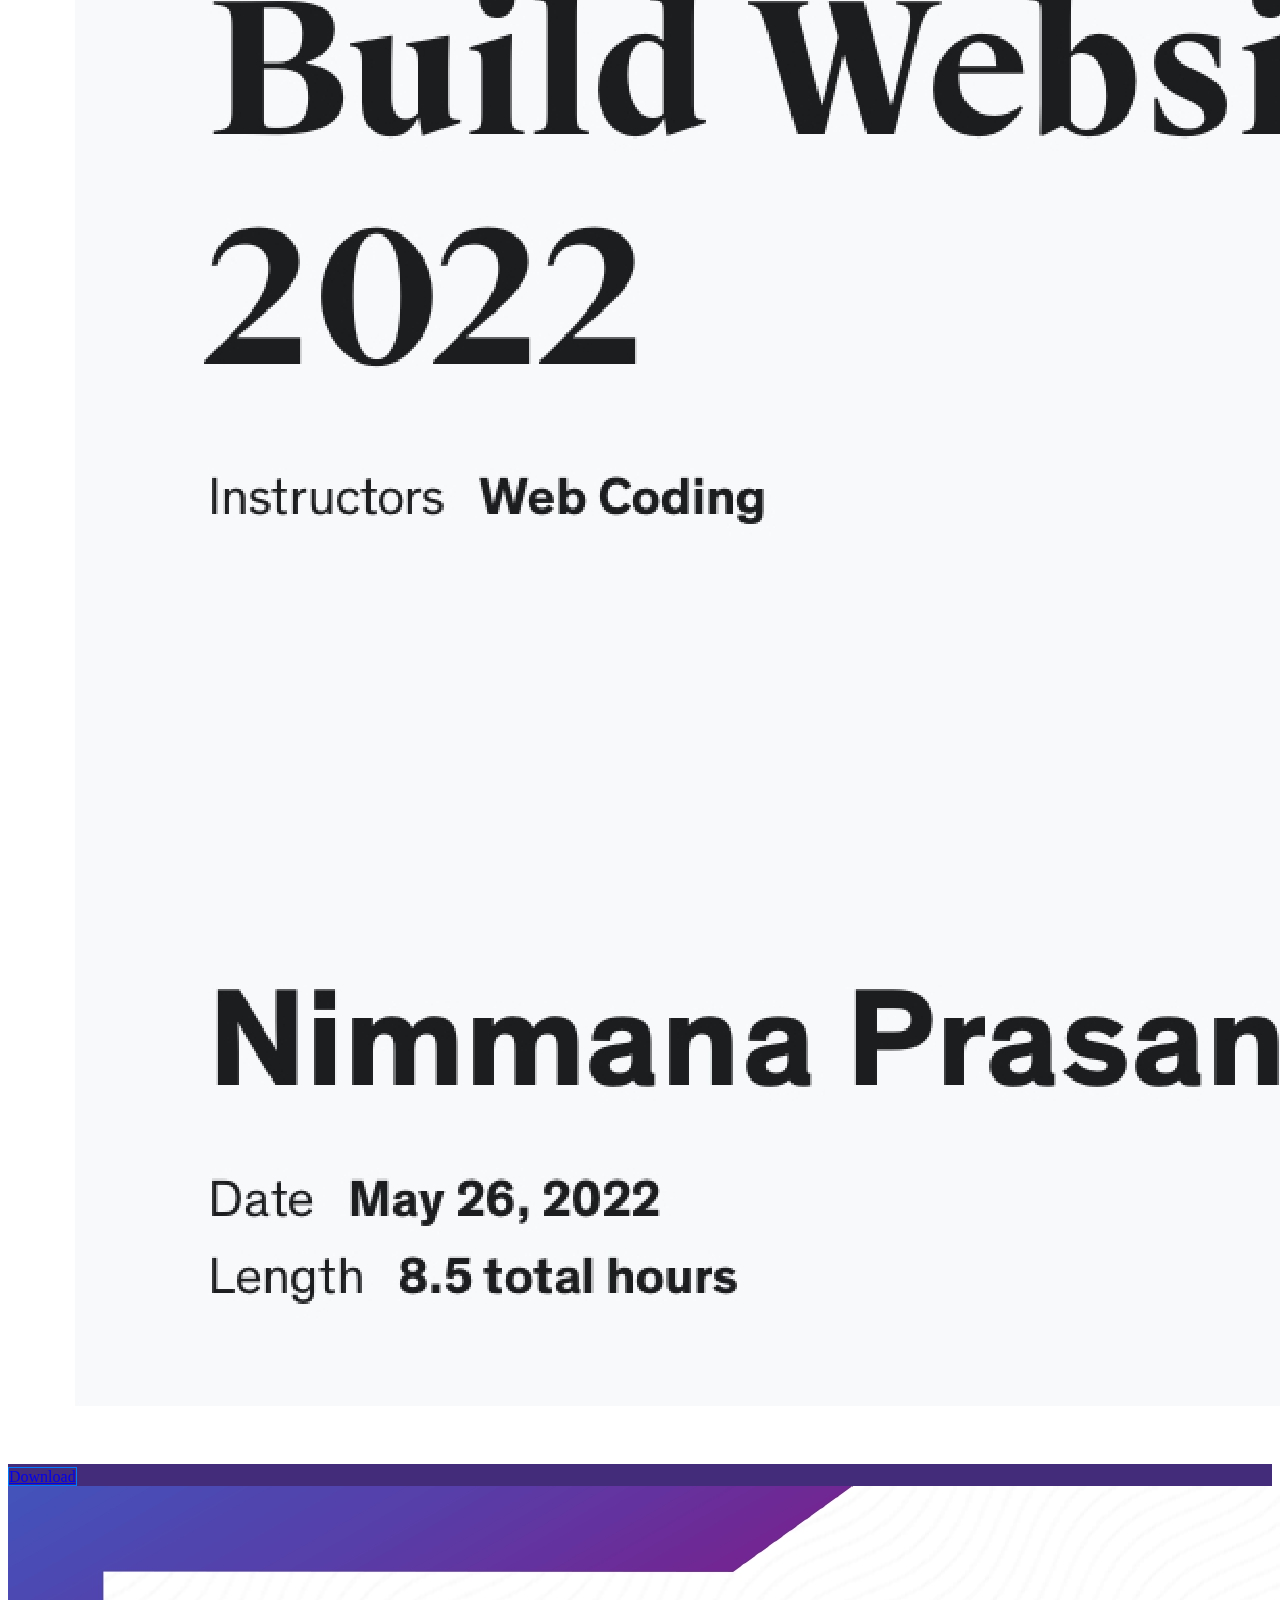
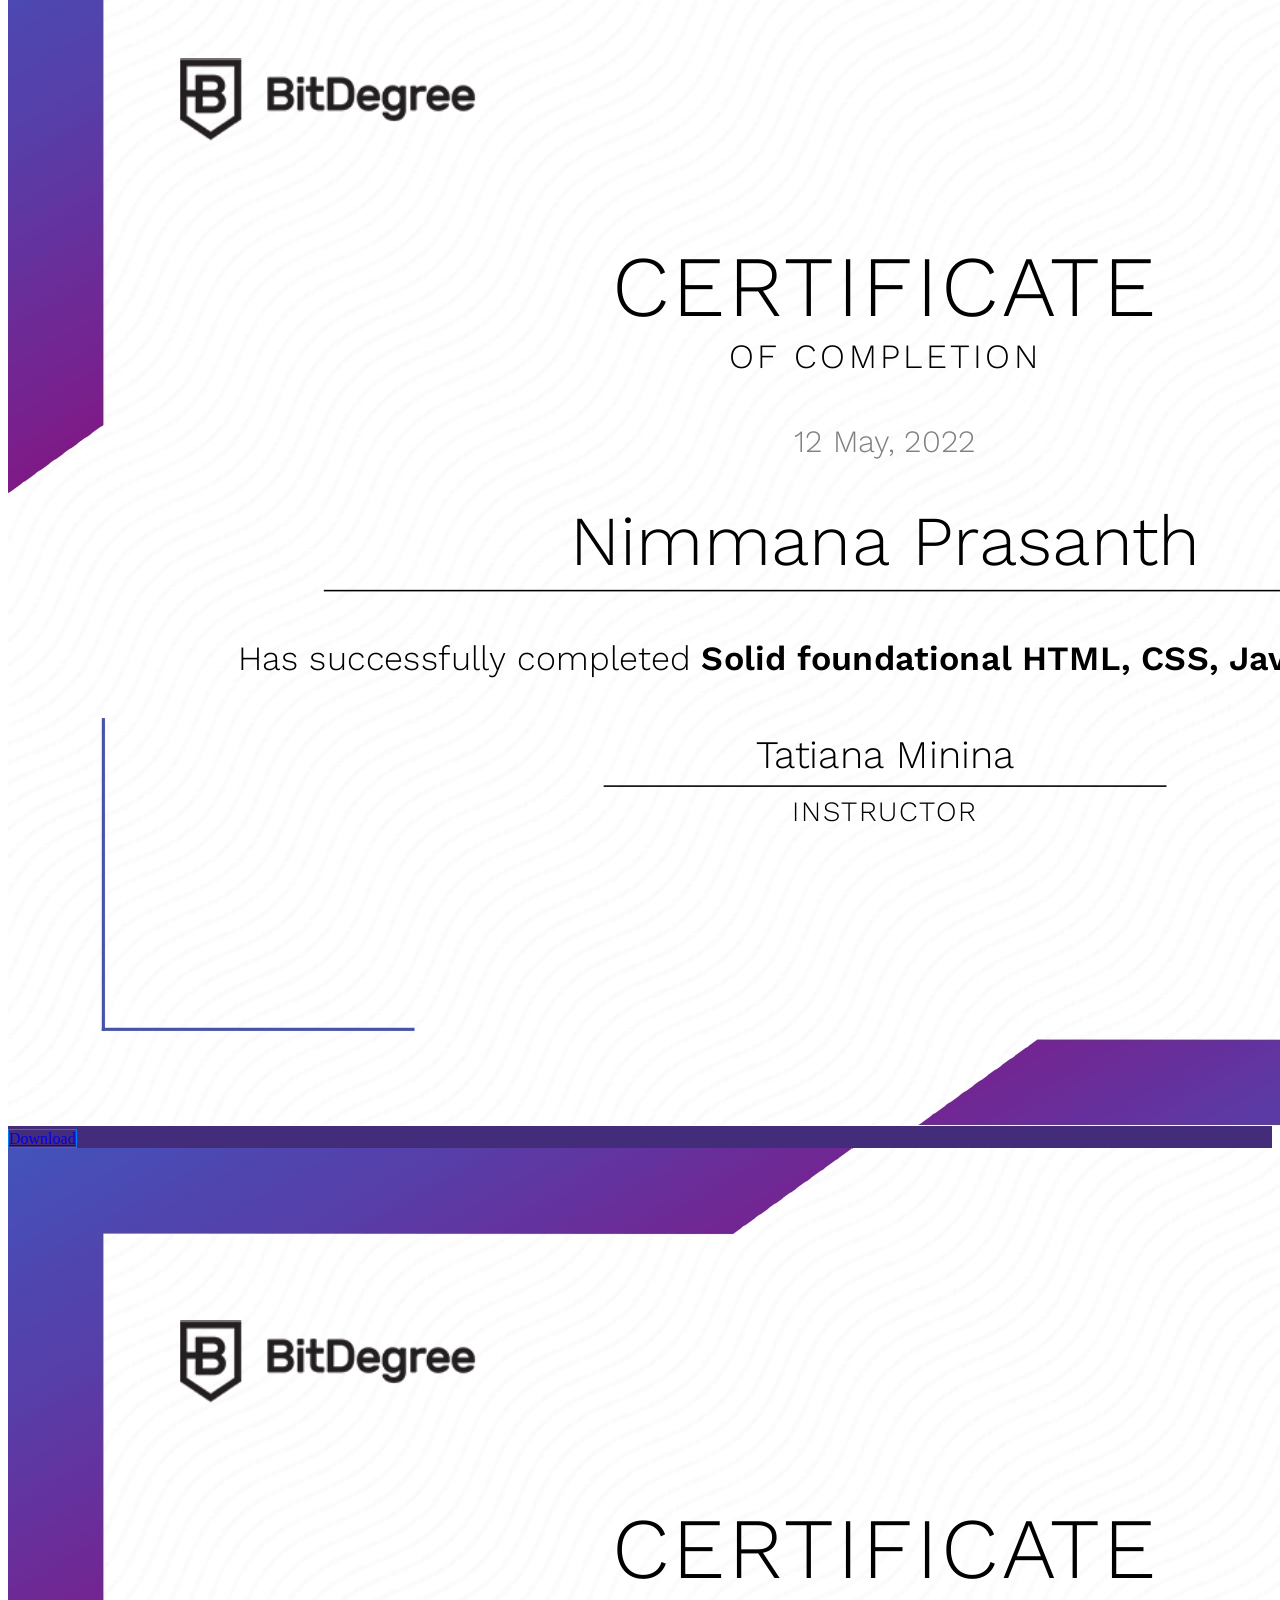
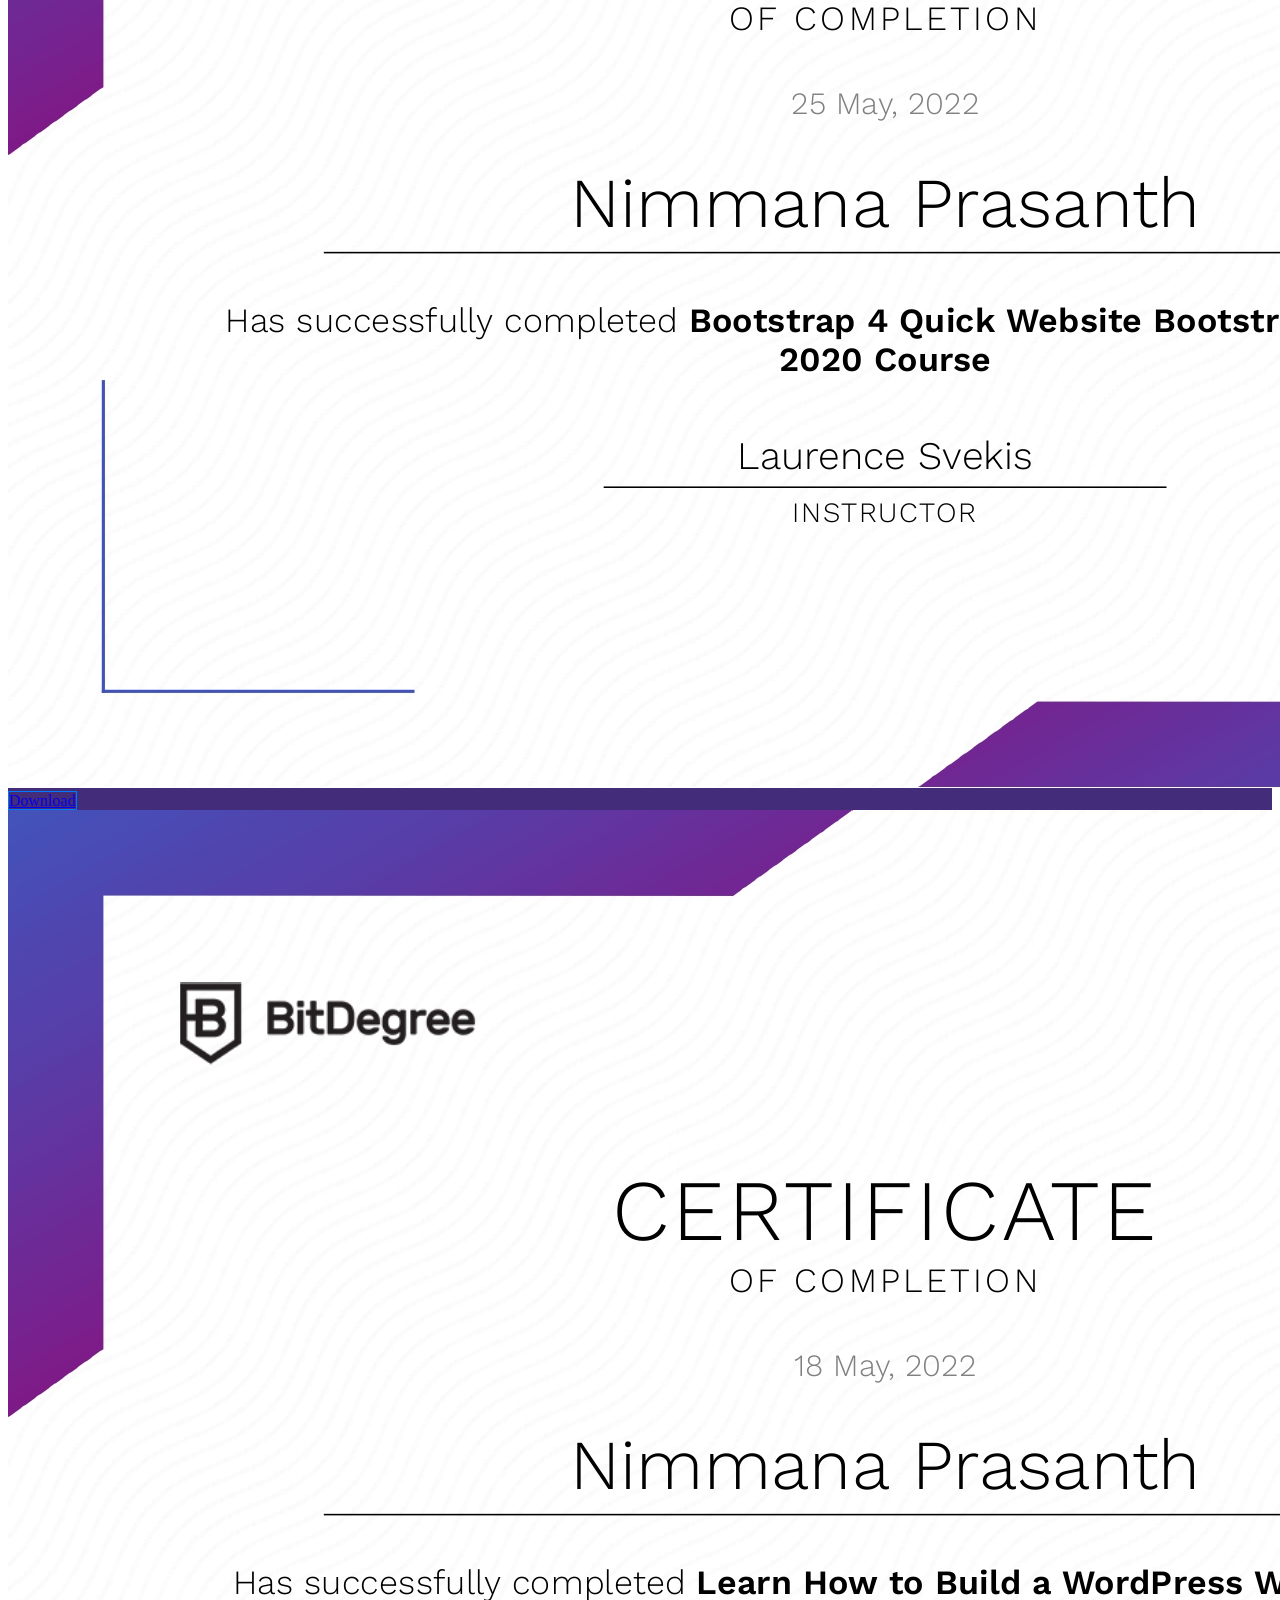
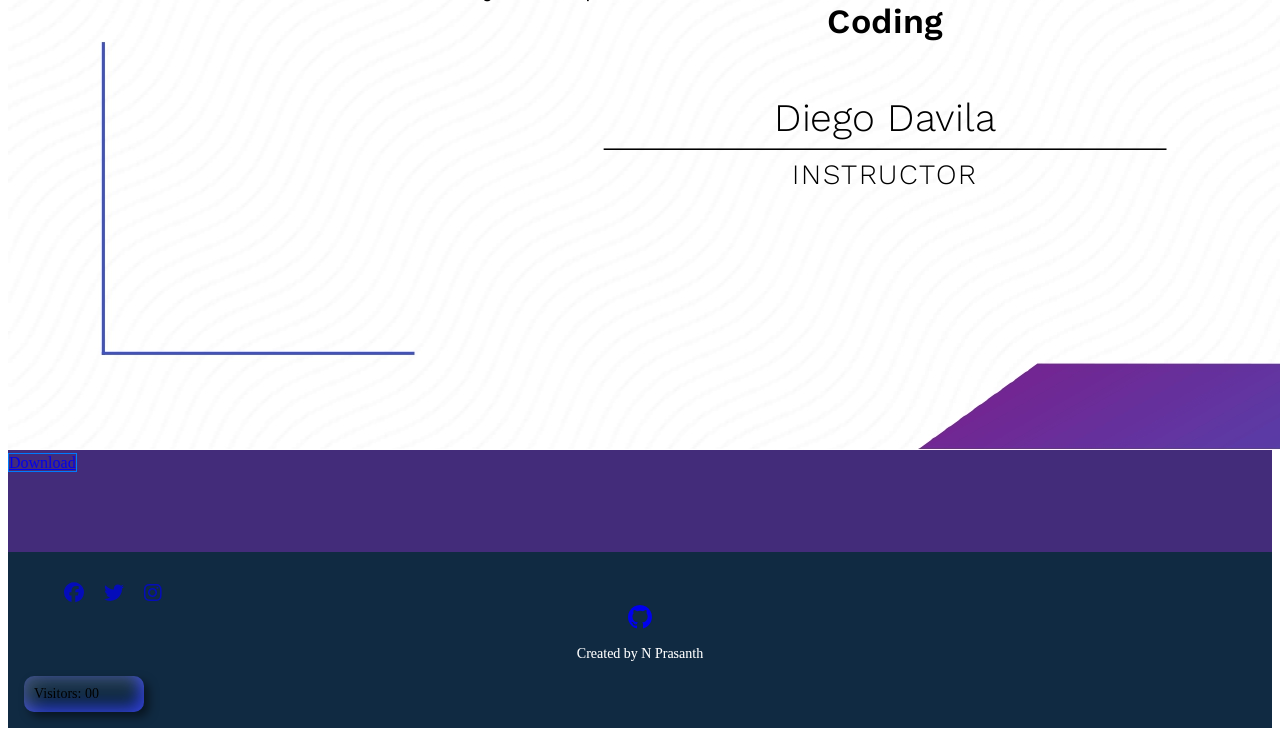
==== commit 1b42f8a2: "resume needs to update, achievements need to update" ====
--- a/pagination-portfolio/index.html
+++ b/pagination-portfolio/index.html
@@ -104,7 +104,8 @@
         <div class="container py-1 ">
             <div class="row justify-content-center  ">
                 <div class="col-md-12 resume">
-                    <iframe src="./Resume Build/index.html"  class="resume-scroll "></iframe>
+                    <!-- <iframe src="./Resume Build/index.html"  class="resume-scroll "></iframe> -->
+                    <h1 style="color:lightgrey">Updating ..</h1>
                 </div>
             </div>
         </div>
@@ -152,7 +153,7 @@
         <div class="container" id="courseanimate">
             <div class="row d-flex py-4  justify-content-center">
                 <div class="col-lg-4 m-auto d-flex justify-content-center">
-                    <!-- <img src="./illustrations-img/clip-245.png" class="img-fluid" alt=""> -->
+                    <img src="./illustrations-img/clip-245.png" class="img-fluid" alt="">
                 </div>
                 <div class="col-lg-8">
                     <h3 class="border-start ps-1 my-4">Courses :</h3>
@@ -367,7 +368,7 @@
         <!-- 1st 1st 1st 1st 1st 1st 1st -->
         <div class="container-fluid mb-4">
             <div class="row justify-content-center gap-3 ">
-                <div class="col-lg-5 rounded-4 shadow p-0">
+                <!-- <div class="col-lg-5 rounded-4 shadow p-0">
                     <div class="card">
                         <div class="card-body">
                             <a href="./preview-img/4.Beginner HTML-CSS-certificate-1209226_page-0001.jpg"
@@ -381,10 +382,10 @@
                                 target="_blank" class=" btn btndownload">Download</a>
                         </div>
                     </div>
-                </div>
-
-
-                <div class="col-lg-5 rounded-4 shadow p-0 ">
+                </div> -->
+
+
+                <!-- <div class="col-lg-5 rounded-4 shadow p-0 ">
                     <div class="card">
                         <div class="card-body">
                             <a href="./preview-img/6.HTML-Modul-certificate-1209226_page-0001.jpg" target="_blank">
@@ -397,10 +398,10 @@
                                 class=" btn btndownload">Download</a>
                         </div>
                     </div>
-                </div>
-
-
-                <div class="col-lg-5  p-0 my-auto d-none">
+                </div> -->
+
+
+                <!-- <div class="col-lg-5  p-0 my-auto d-none">
                     <div class="card-body ">
                         <span class="shadow fw-bold rounded">This Certificate is Awarded to :</span> <span
                             class="shadow mx-5 fs-5 rounded fw-bolder">Nimmana Prasanth</span><br>
@@ -412,7 +413,7 @@
                         <span class="shadow fw-bold rounded"> Number of Lectures Followed :</span> <span
                             class="shadow mx-5 fs-5 rounded fw-bolder"> 17</span>
                     </div>
-                </div>
+                </div> -->
 
 
             </div>
@@ -462,7 +463,7 @@
 
         <div class="container-fluid mb-4">
             <div class="row justify-content-center gap-3">
-                <div class="col-lg-5 rounded-4 shadow p-0">
+                <!-- <div class="col-lg-5 rounded-4 shadow p-0">
                     <div class="card">
                         <div class="card-body">
                             <a href="./preview-img/7.Java Script for beginners-certificate-1209226_page-0001.jpg"
@@ -476,9 +477,9 @@
                                 target="_blank" class=" btn btndownload">Download</a>
                         </div>
                     </div>
-                </div>
-
-                <div class="col-lg-5 rounded-4 shadow p-0">
+                </div> -->
+
+                <!-- <div class="col-lg-5 rounded-4 shadow p-0">
                     <div class="card">
                         <div class="card-body">
                             <a href="./preview-img/8.premium Java Script certigicate_page-0001.jpg" target="_blank">
@@ -490,7 +491,7 @@
                             <a href="./preview-img/8.premium Java Script certigicate_page-0001.jpg" target="_blank"
                                 class=" btn btndownload">Download</a>
                         </div>
-                    </div>
+                    </div> -->
                 </div>
             </div>
         </div>
@@ -537,7 +538,7 @@
         <!-- 5th 5th 5th 5th 5th 5th 5th 5th 5th 5th 5th -->
 
 
-        <div class="container-fluid mb-4">
+        <!-- <div class="container-fluid mb-4">
             <div class="row justify-content-center gap-3">
                 <div class="col-lg-5 rounded-4 shadow p-0">
                     <div class="card">
@@ -571,7 +572,7 @@
                     </div>
                 </div>
             </div>
-        </div>
+        </div> -->
 
 
 
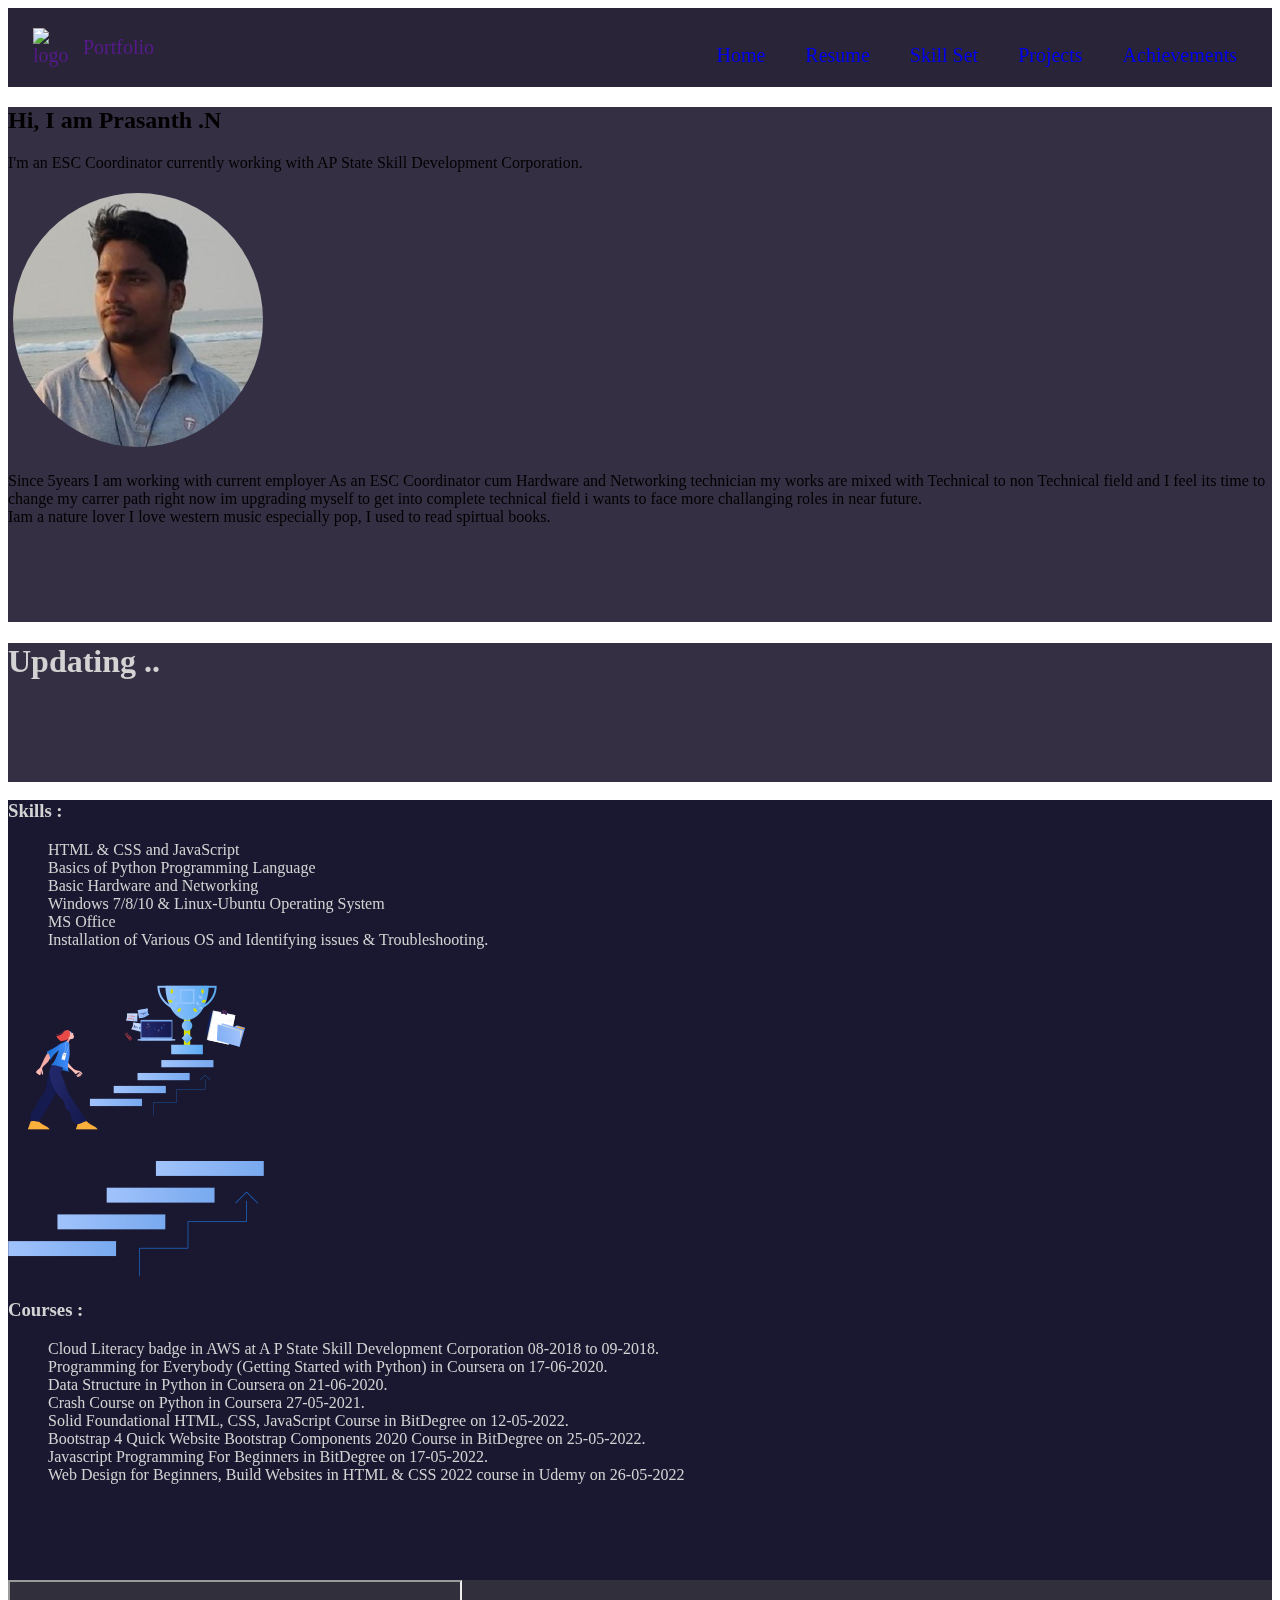
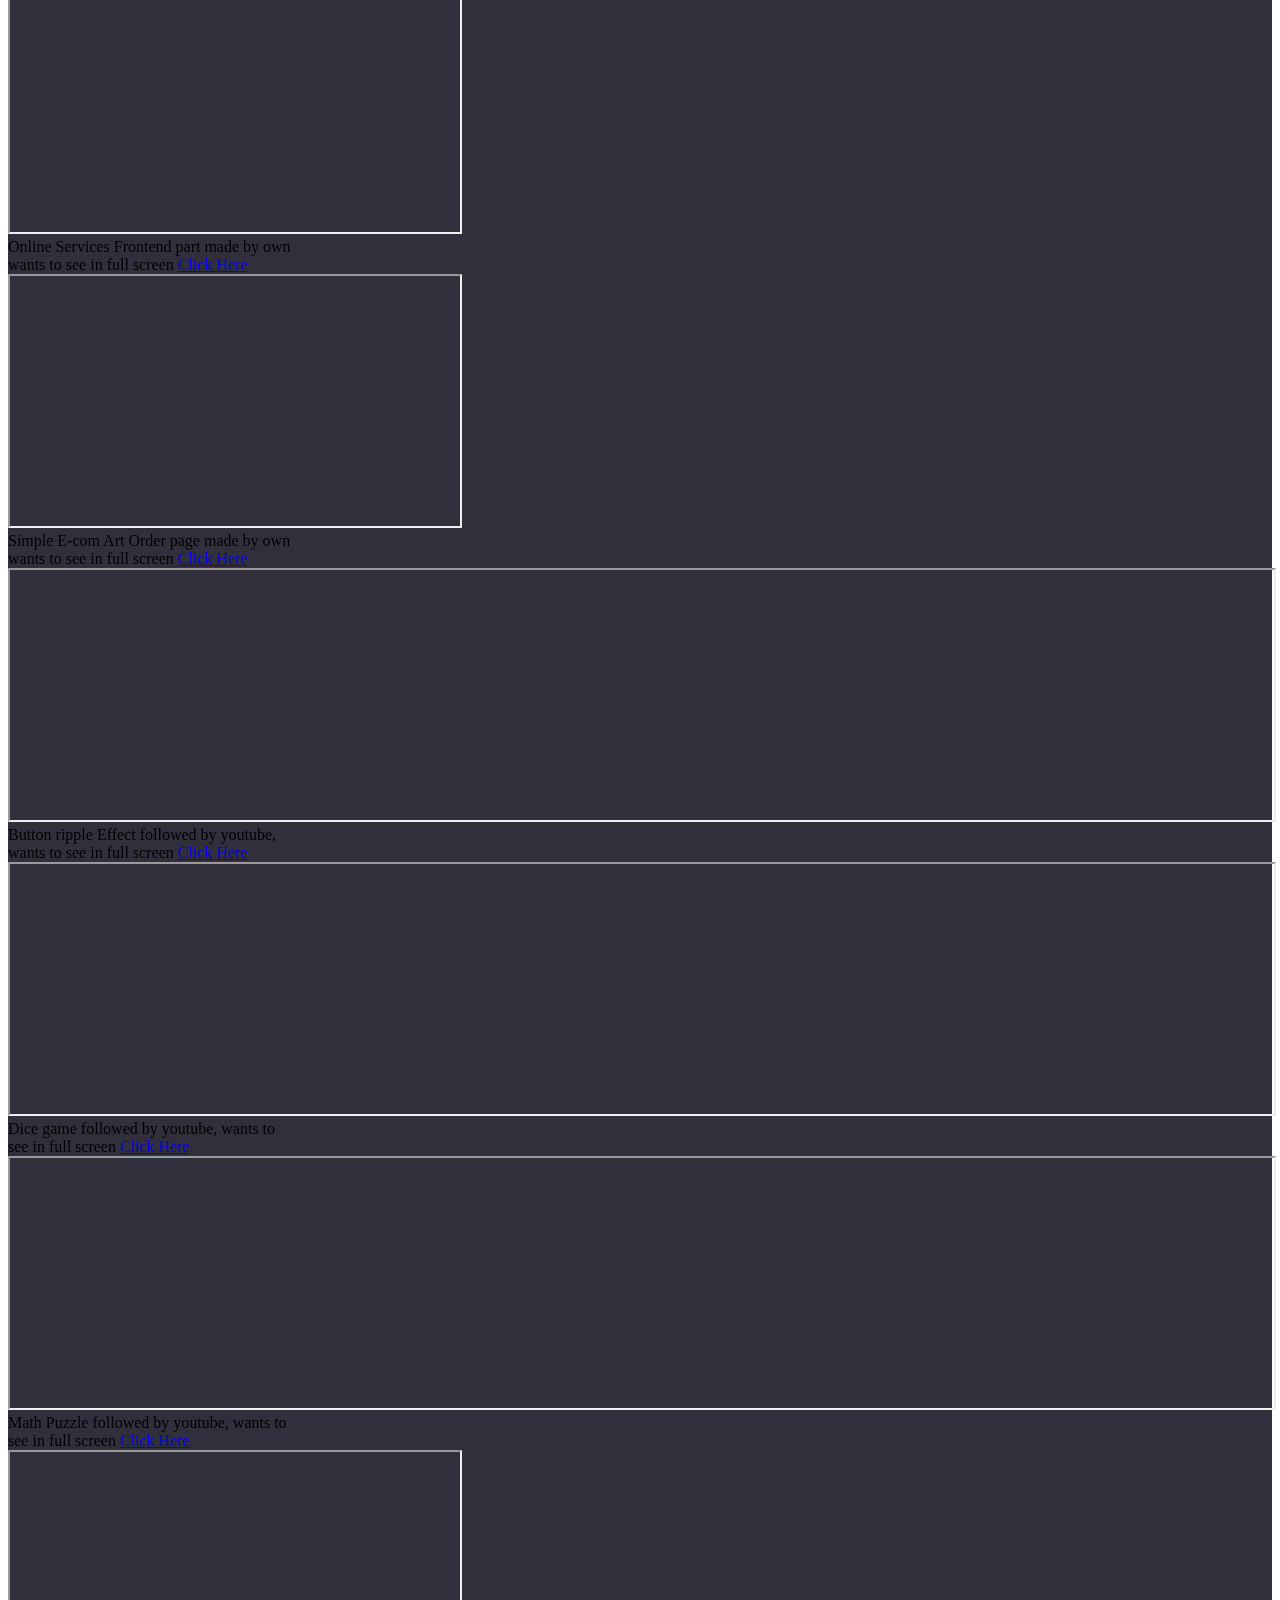
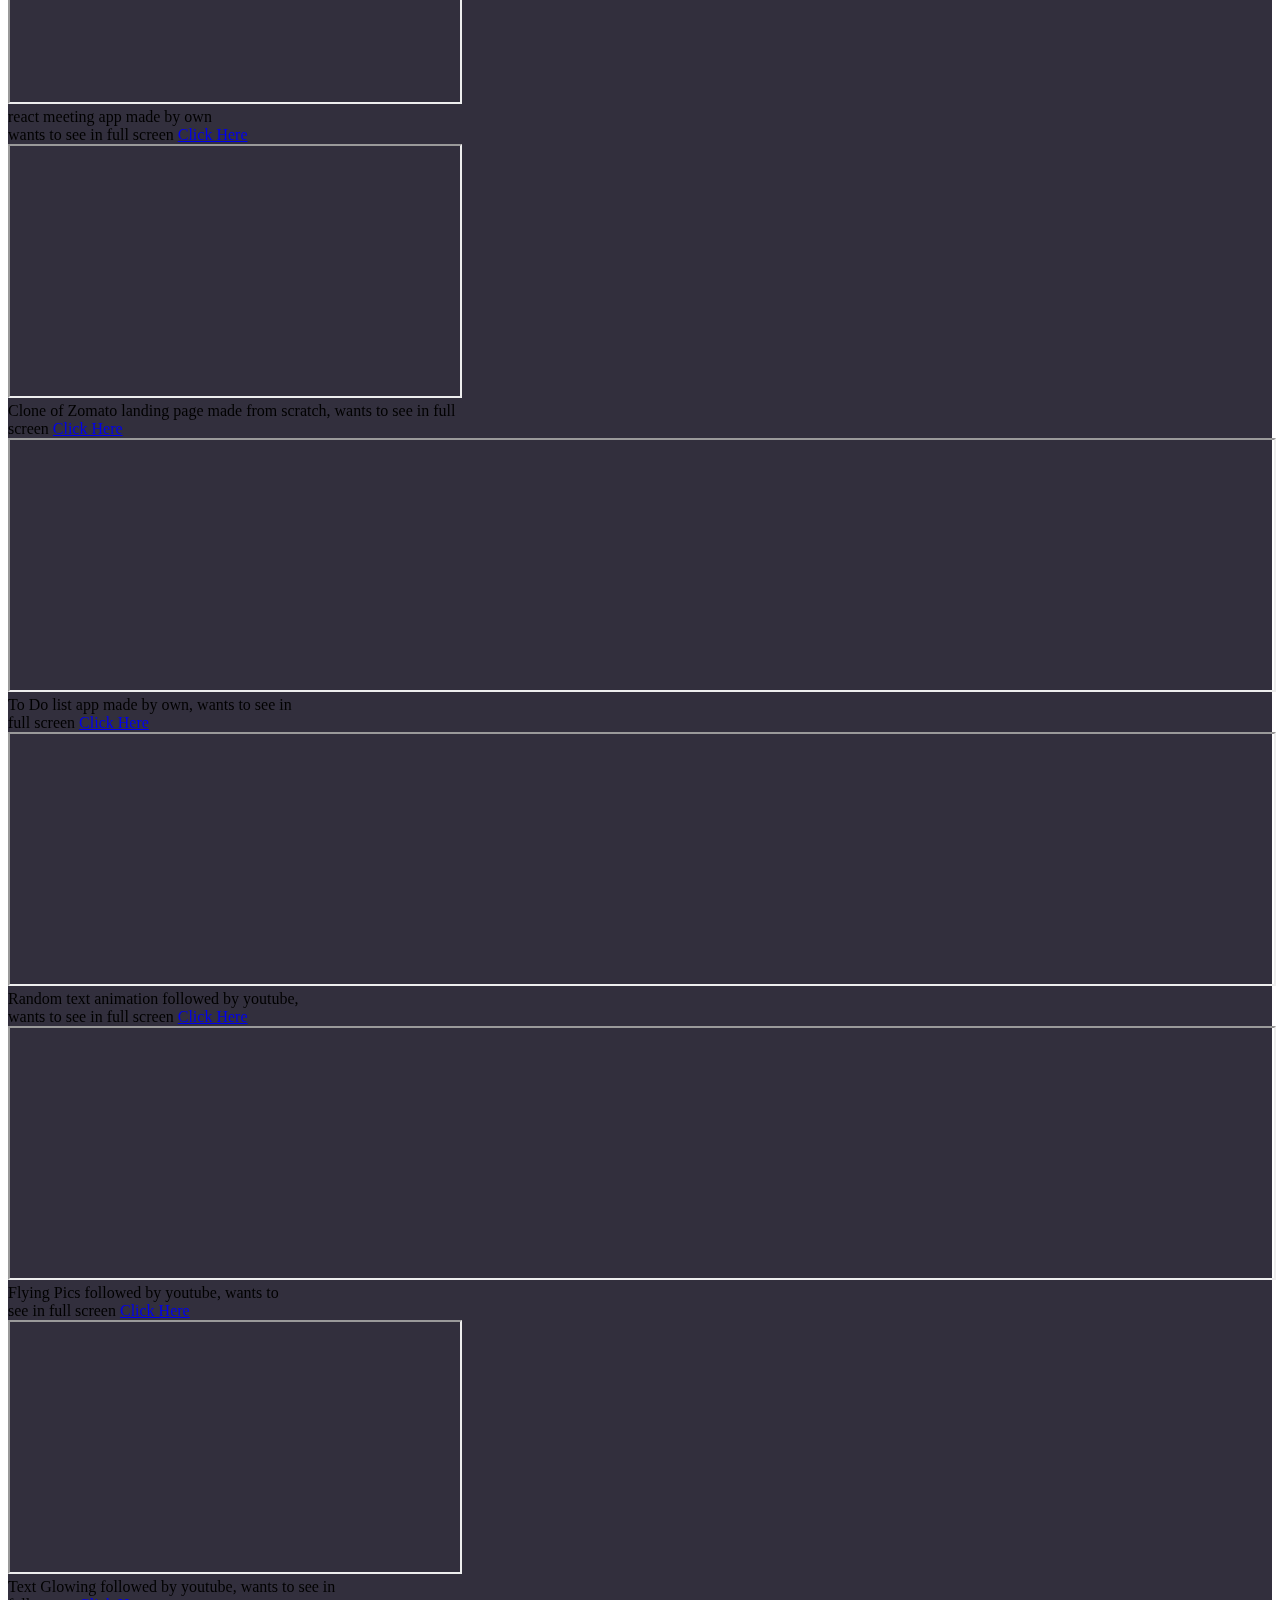
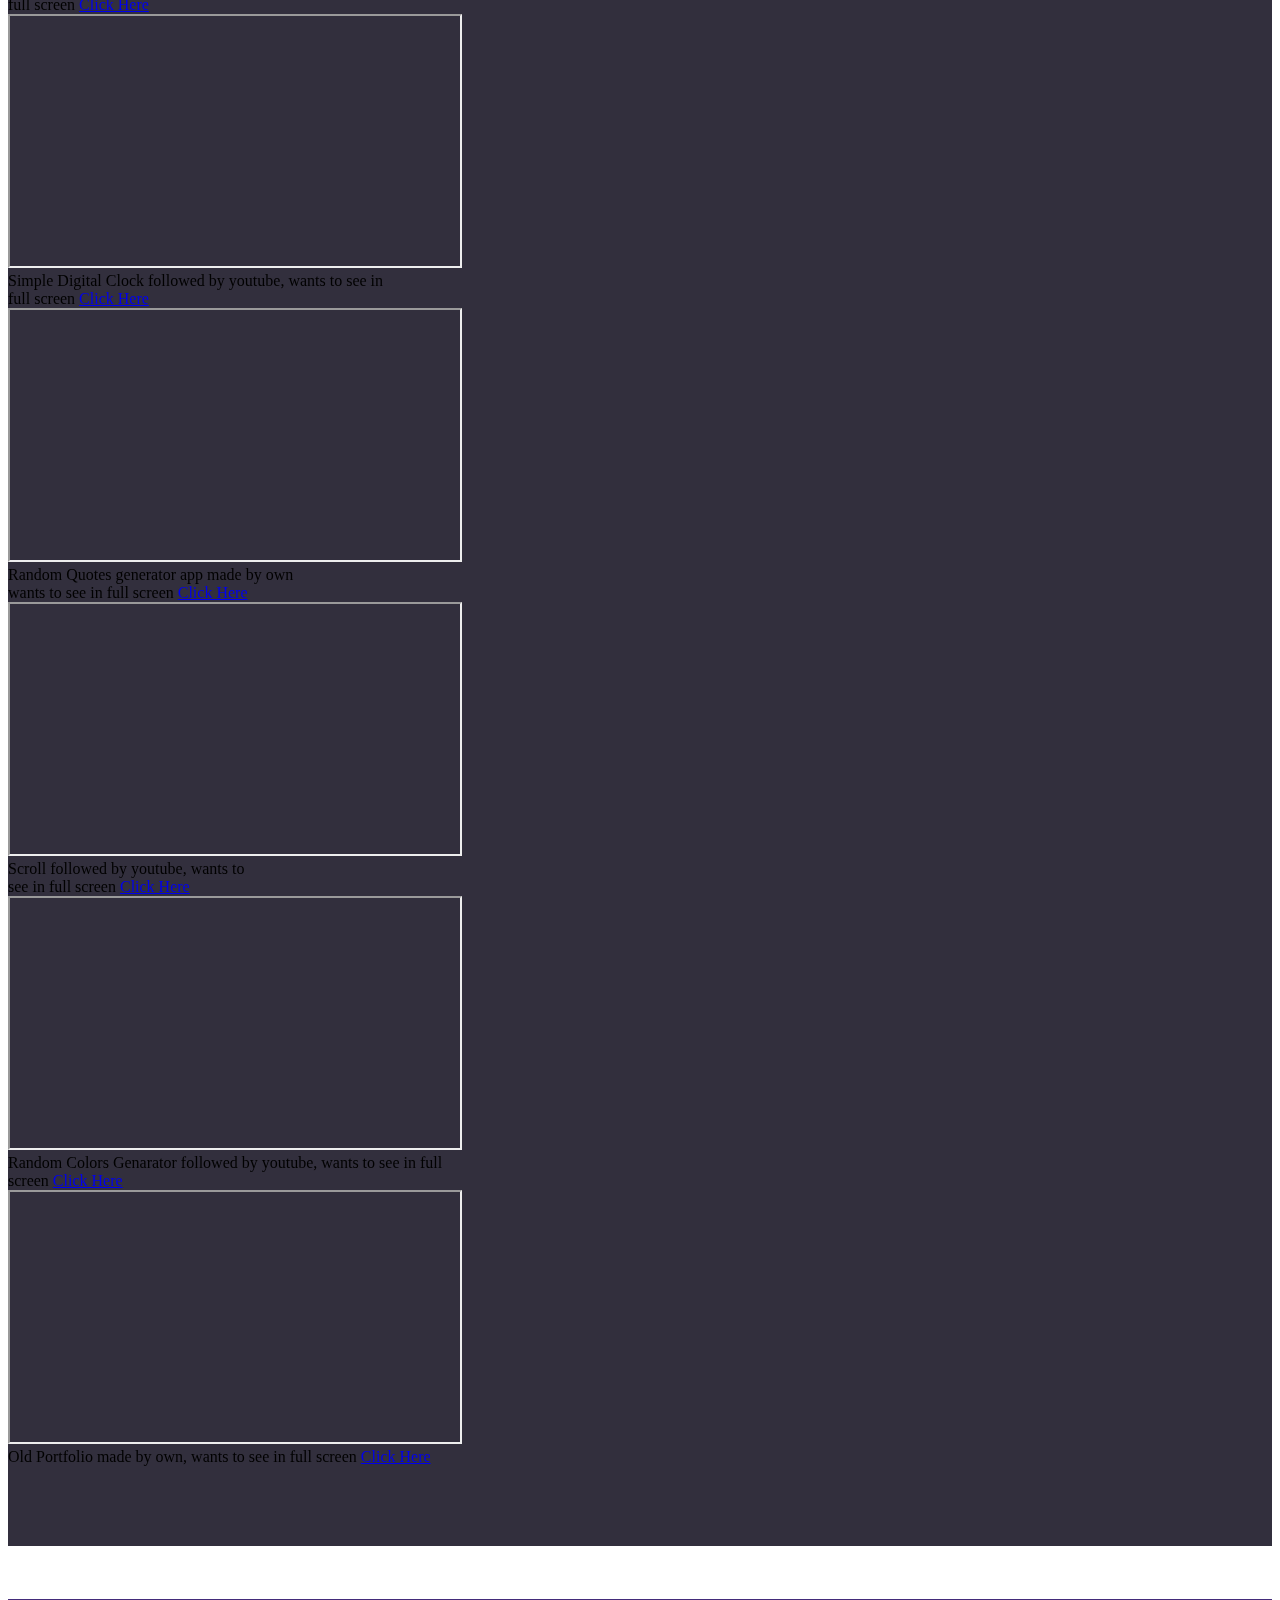
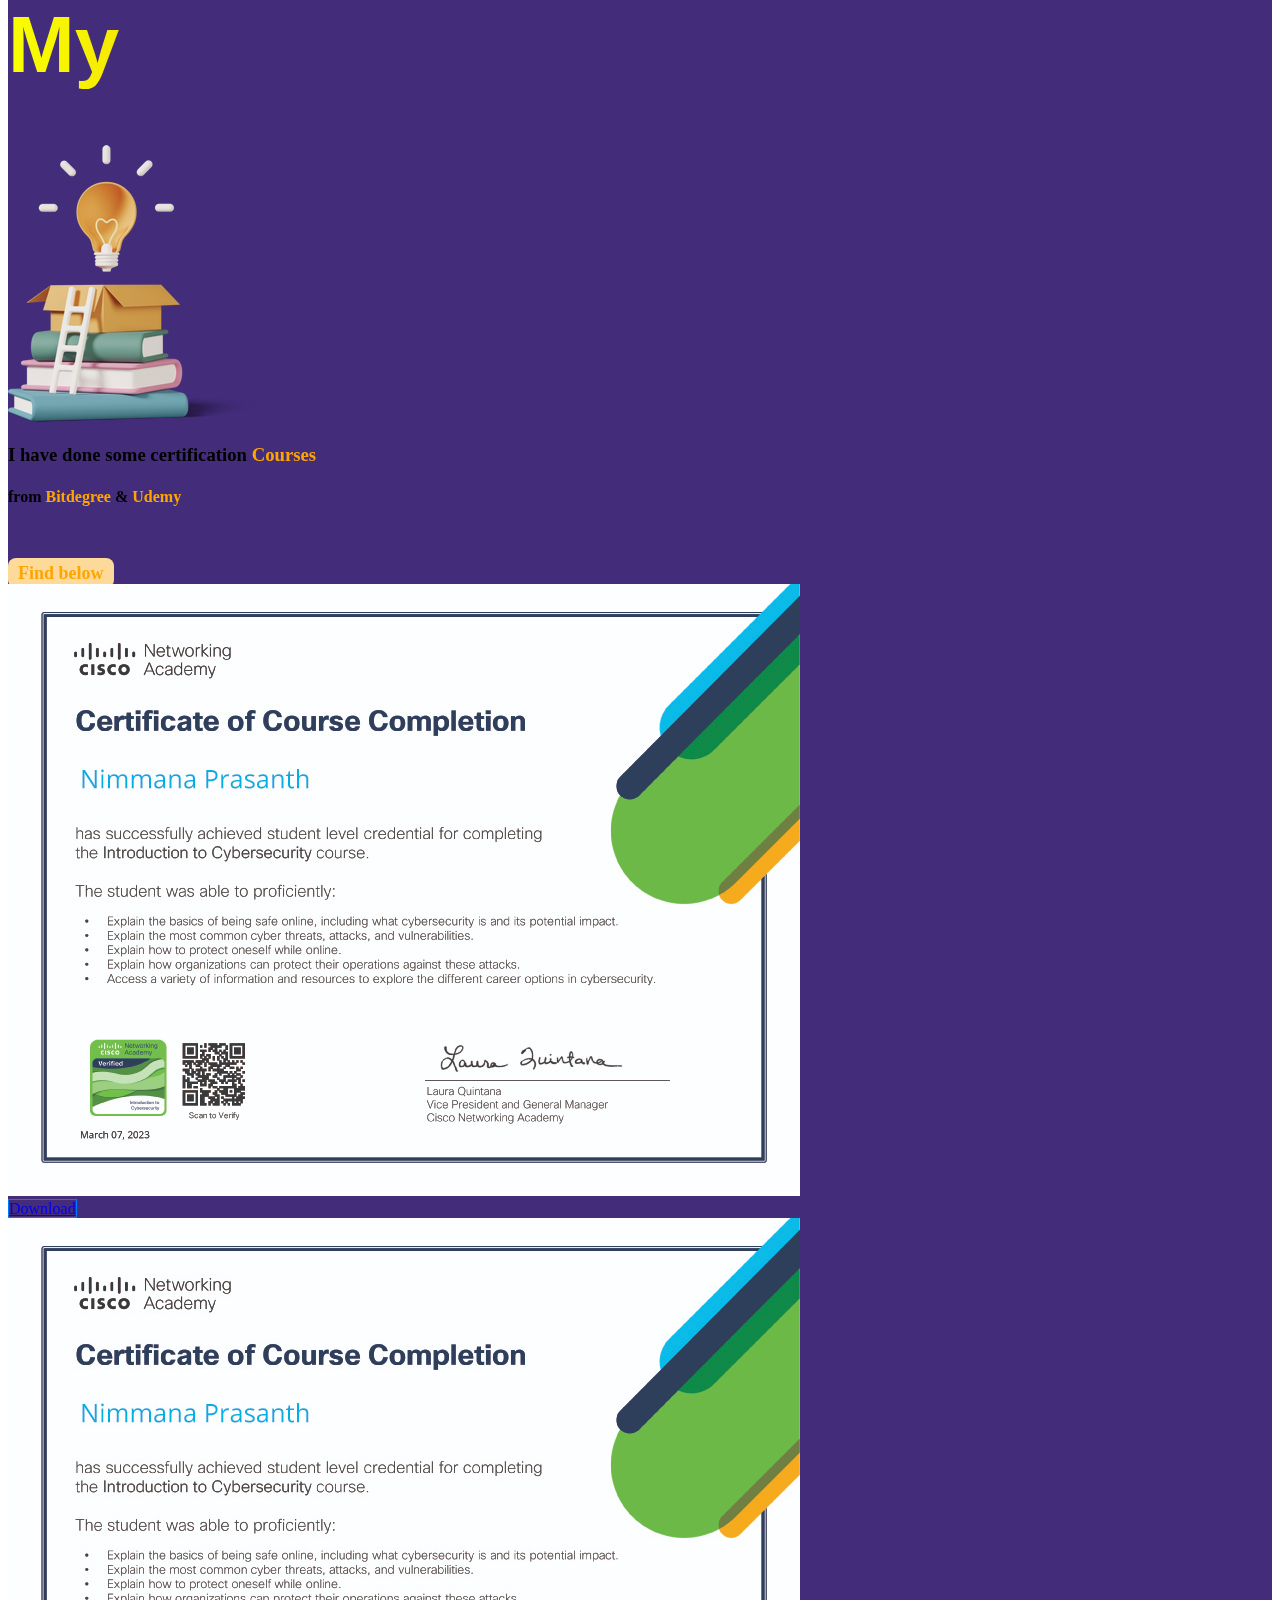
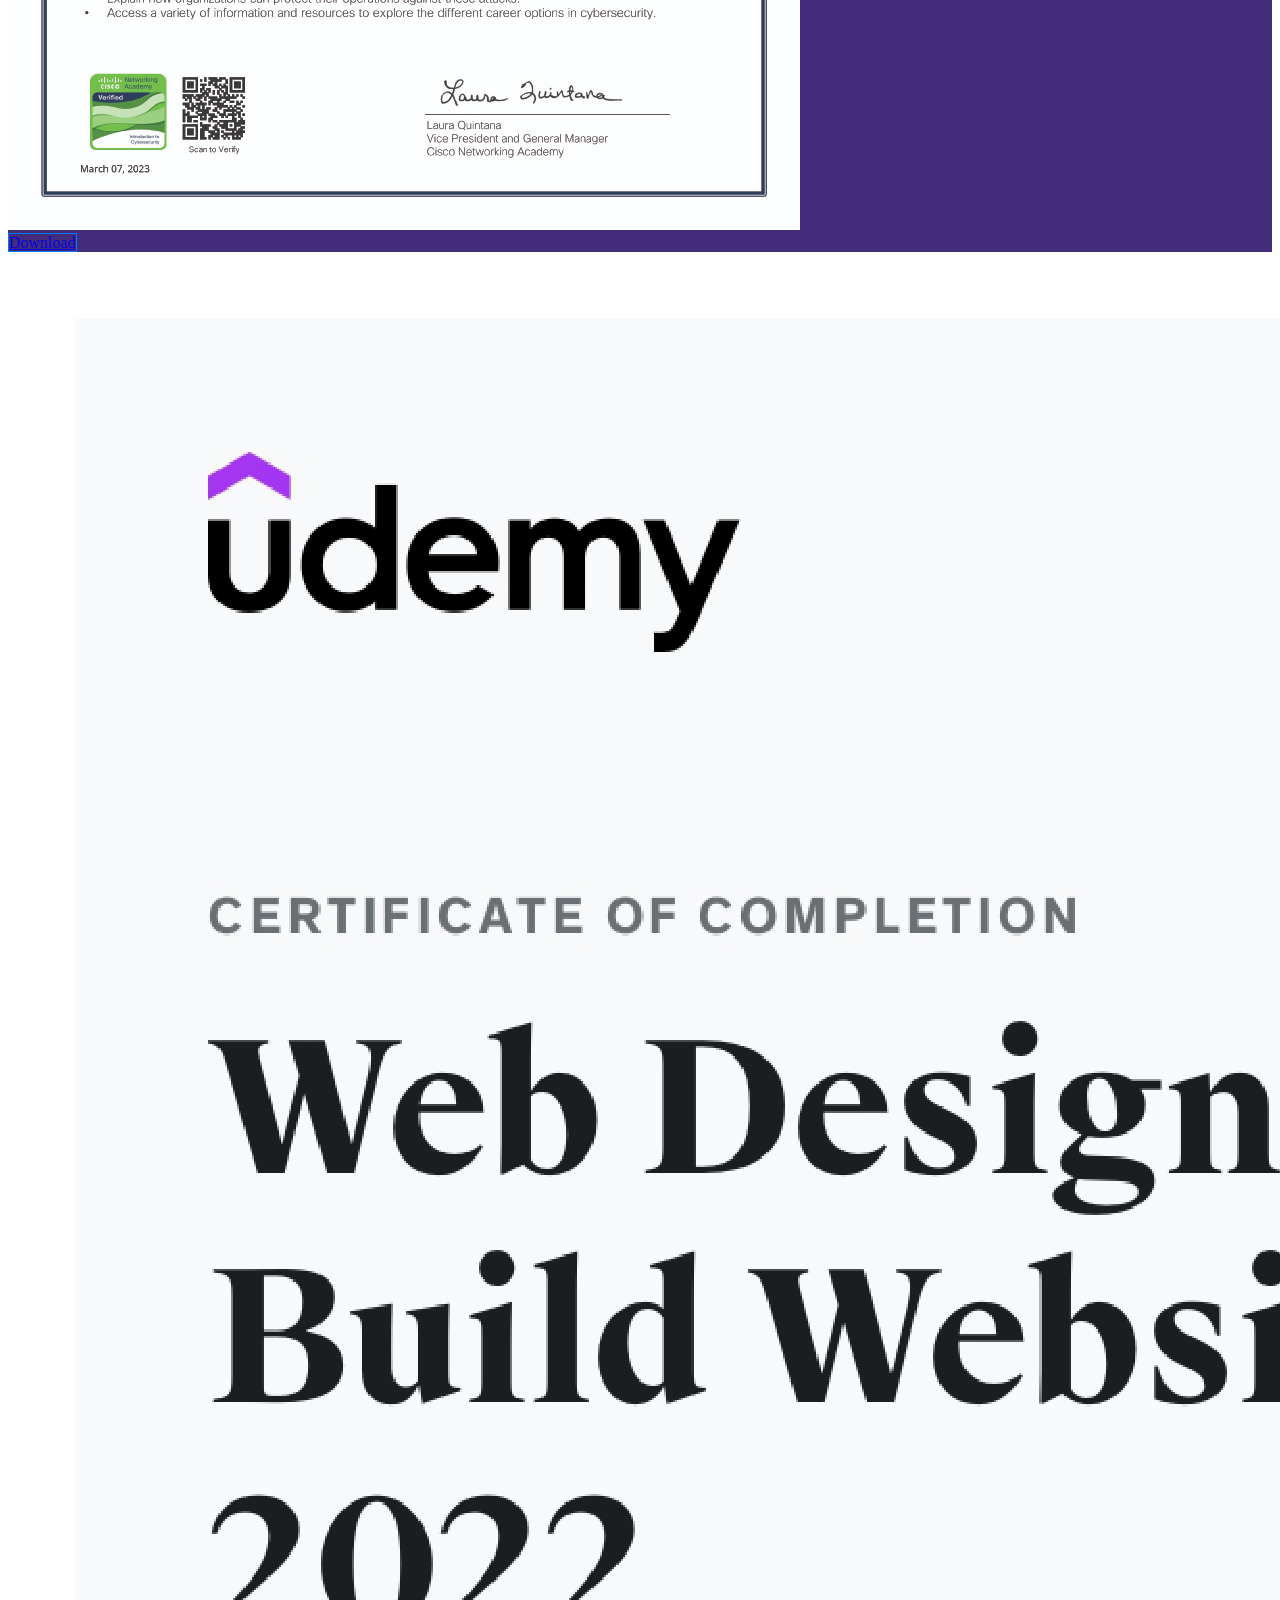
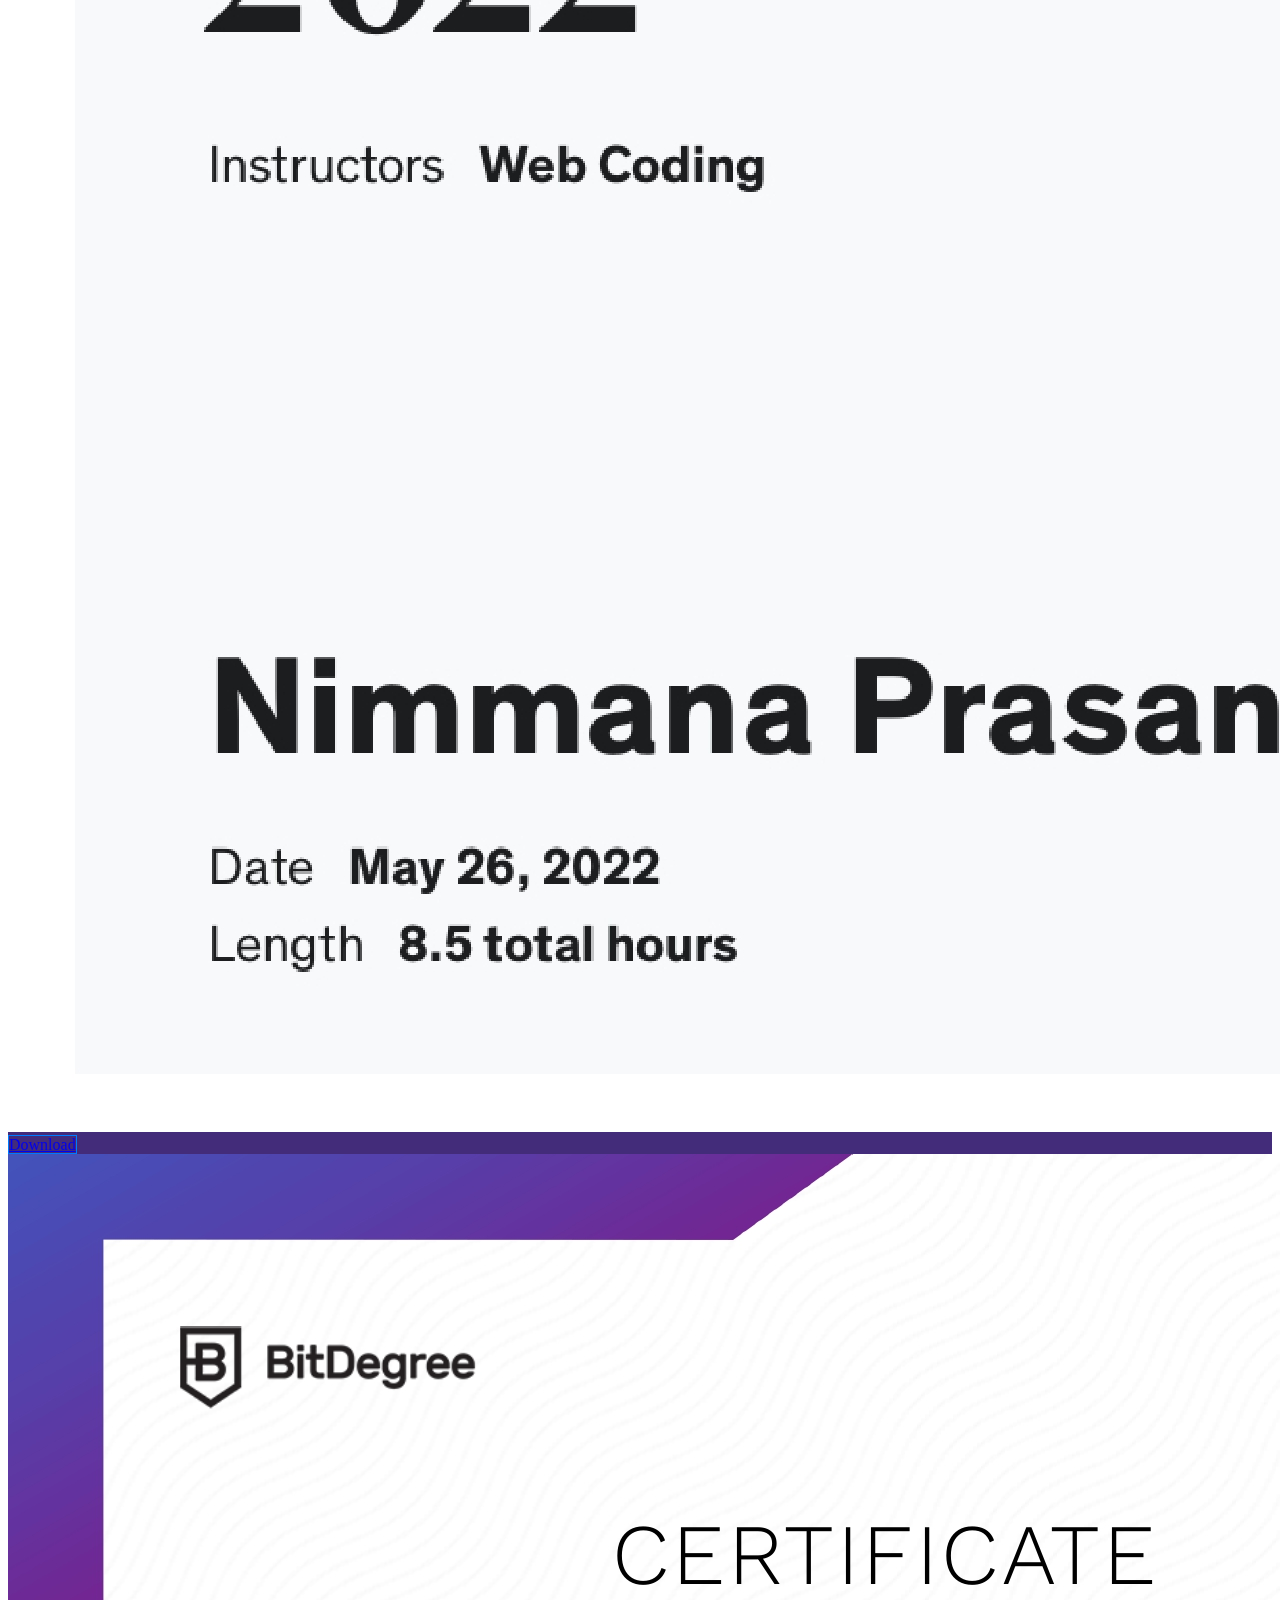
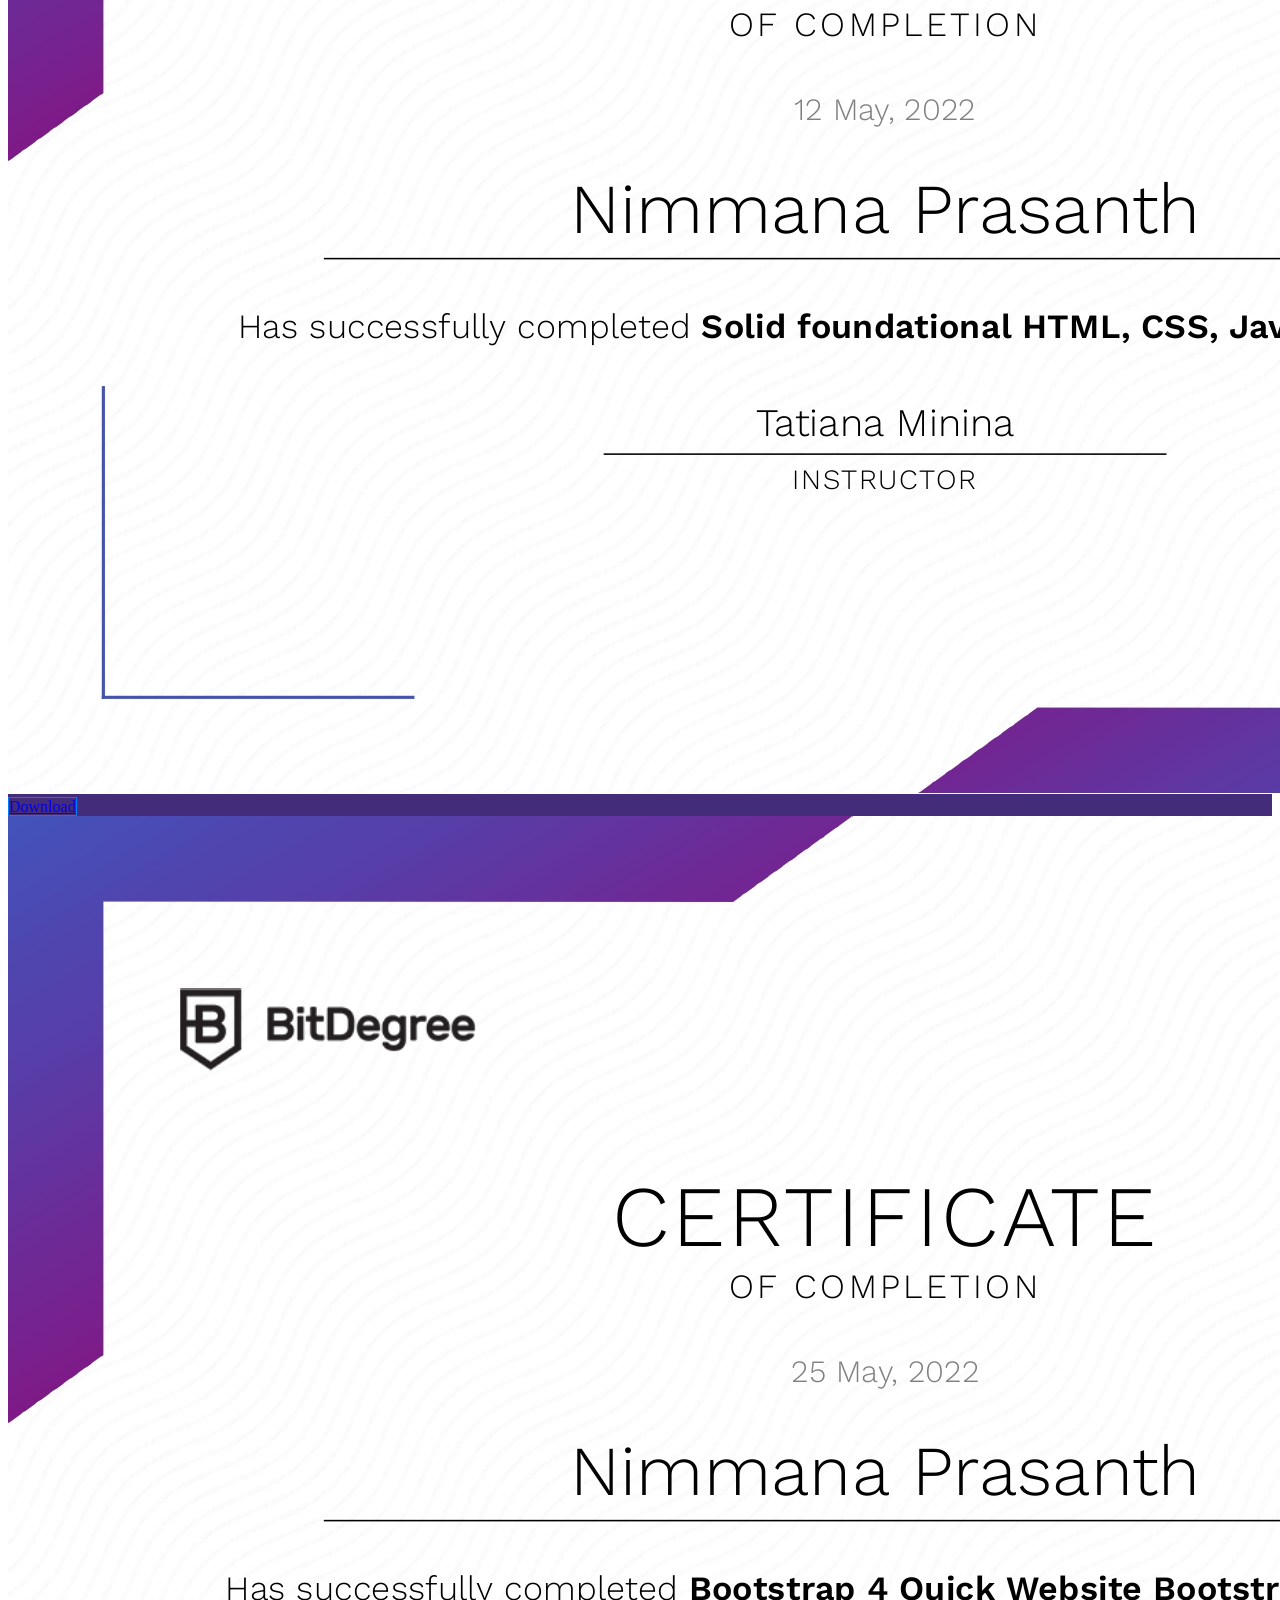
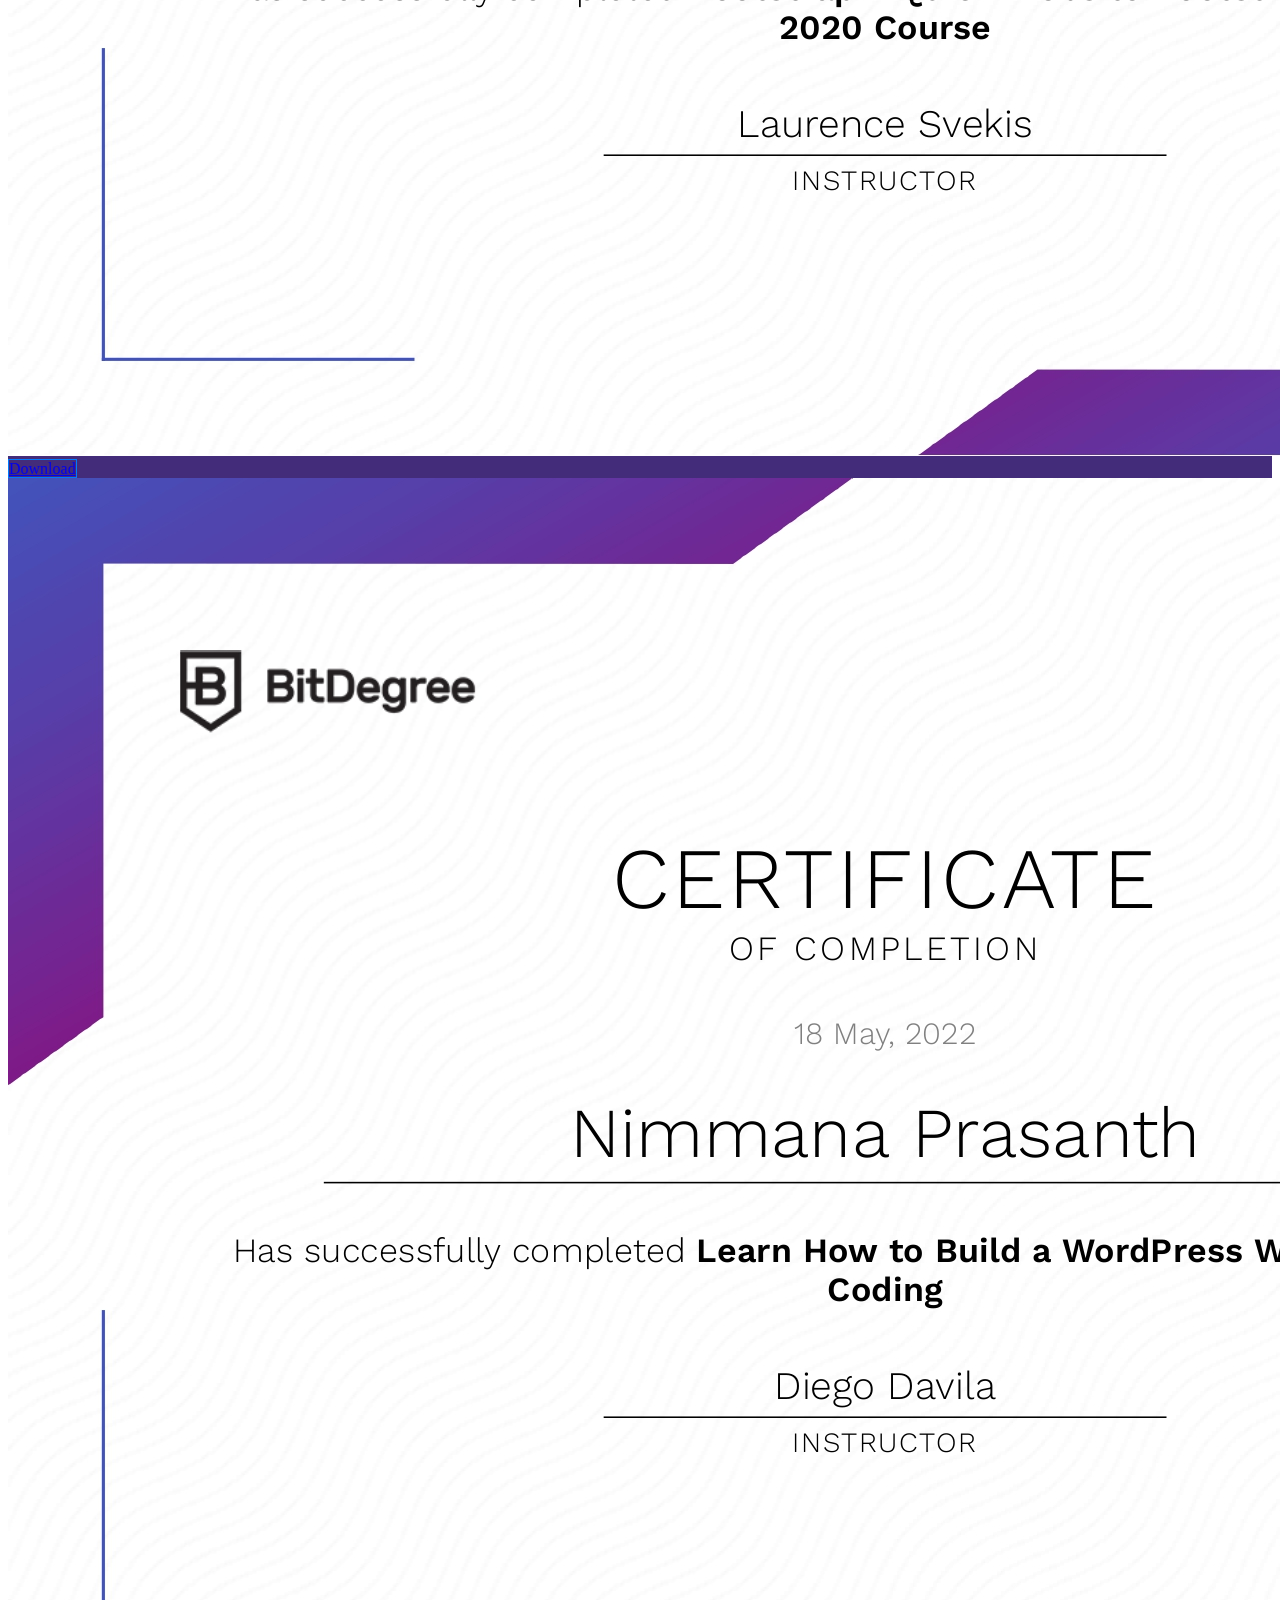
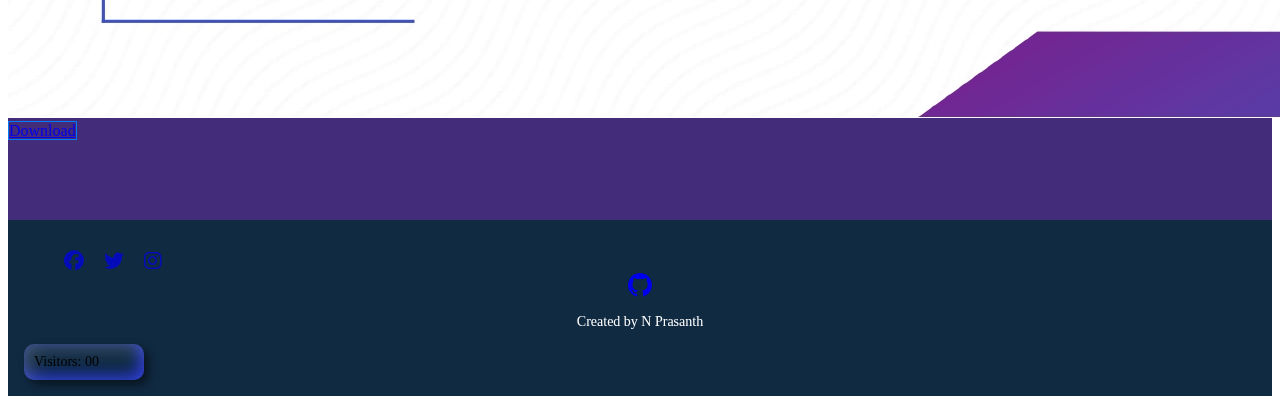
==== commit 81d1a9e2: "resume needs to update, achievements need to update" ====
--- a/pagination-portfolio/index.html
+++ b/pagination-portfolio/index.html
@@ -78,15 +78,11 @@
             <div class="row d-flex py-3 px-1 justify-content-center">
                 <div class="col-md-8 border-start ">
                     <div class="card-body d-flex p-2 justify-content-between">
-                        <p class="text-light">Since 5years I am working with current employer As an ESC Coordinator my
-                            works related to non
-                            technical
-                            field and I feel its time to change my carrer path right now im upgrading myself to get into
-                            technical
-                            field I pursued Full Stack Web Development Bootcamp (MERN) course from <a
-                                href="https://codekaro.in/home" target="_blank" style="text-decoration: none;">
-                                codekaro</a> i wants to face
-                            more
+                        <p class="text-light">Since 5years I am working with current employer As an ESC Coordinator cum Hardware and Networking technician my
+                            works are mixed with Technical to non Technical field and I feel its time to change my carrer path right now im upgrading myself to get into complete technical
+                            field   
+                            <!-- I pursued Full Stack Web Development Bootcamp (MERN) course from <a href="https://codekaro.in/home" target="_blank" style="text-decoration: none;">codekaro</a>  -->
+                            i wants to face more
                             challanging roles in near future. <br> Iam a nature lover I love western music especially
                             pop, I
                             used to
@@ -368,12 +364,48 @@
         <!-- 1st 1st 1st 1st 1st 1st 1st -->
         <div class="container-fluid mb-4">
             <div class="row justify-content-center gap-3 ">
+
+
+                <div class="col-lg-5 rounded-4 shadow p-0">
+                    <div class="card">
+                        <div class="card-body">
+                            <a href="./preview-img/Introduction_to_Cybersecurity_Certificate.jpg"
+                                target="_blank">
+                                <img src="./preview-img/Introduction_to_Cybersecurity_Certificate.jpg"
+                                    class="img-fluid bi-cursor rounded-5 img-1" alt="beginner html & css">
+                            </a>
+                        </div>
+                        <div class="card-footer text-center">
+                            <a href="./preview-img/Introduction_to_Cybersecurity_Certificate.jpg"
+                                target="_blank" class=" btn btndownload">Download</a>
+                        </div>
+                    </div>
+                </div>
+                
+                <div class="col-lg-5 rounded-4 shadow p-0">
+                    <div class="card">
+                        <div class="card-body">
+                            <a href="./preview-img/Introduction_to_Cybersecurity_Certificate.jpg"
+                                target="_blank">
+                                <img src="./preview-img/Introduction_to_Cybersecurity_Certificate.jpg"
+                                    class="img-fluid bi-cursor rounded-5 img-1" alt="beginner html & css">
+                            </a>
+                        </div>
+                        <div class="card-footer text-center">
+                            <a href="./preview-img/Introduction_to_Cybersecurity_Certificate.jpg"
+                                target="_blank" class=" btn btndownload">Download</a>
+                        </div>
+                    </div>
+                </div>
+
+
+
                 <!-- <div class="col-lg-5 rounded-4 shadow p-0">
                     <div class="card">
                         <div class="card-body">
                             <a href="./preview-img/4.Beginner HTML-CSS-certificate-1209226_page-0001.jpg"
                                 target="_blank">
-                                <img src="./preview-img/4.Beginner HTML-CSS-certificate-1209226_page-0001.jpg"
+                                <img src="./preview-img/Introduction_to_Cybersecurity_Certificate.jpg"
                                     class="img-fluid bi-cursor rounded-5 img-1" alt="beginner html & css">
                             </a>
                         </div>
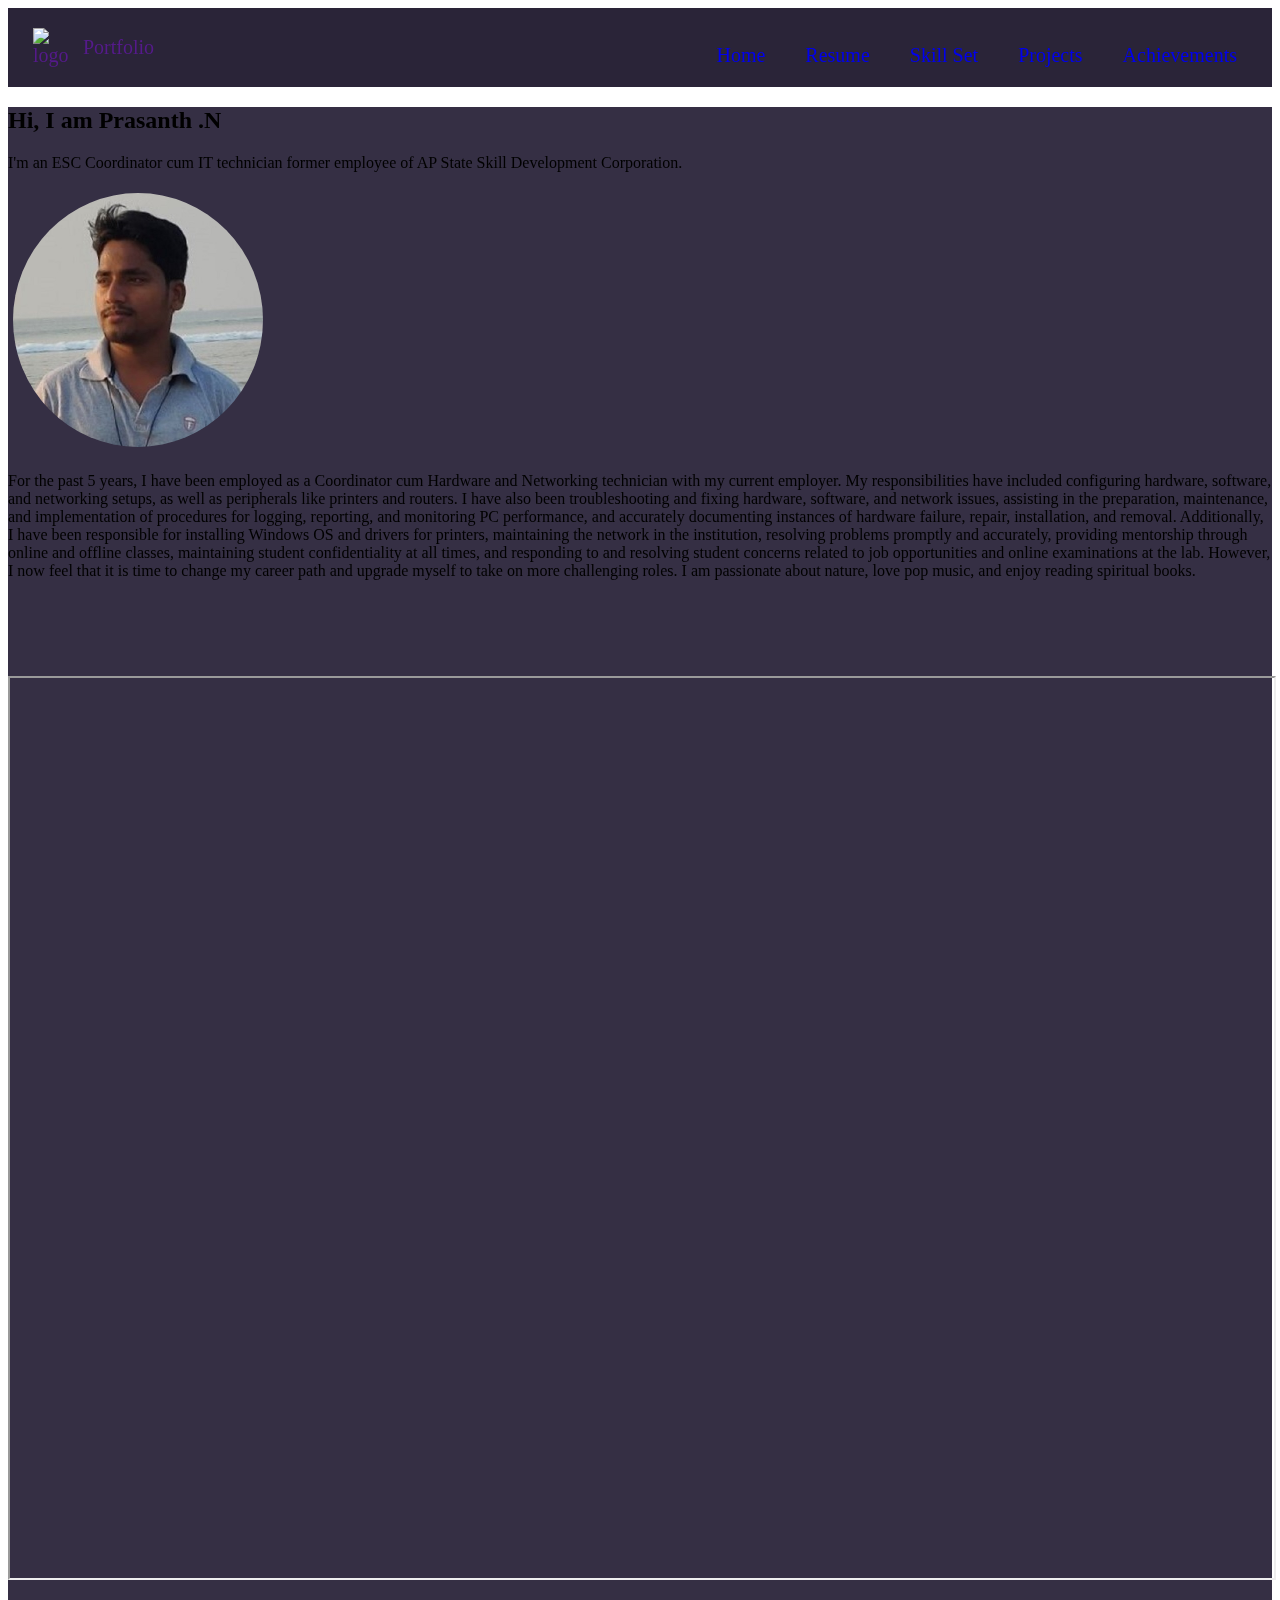
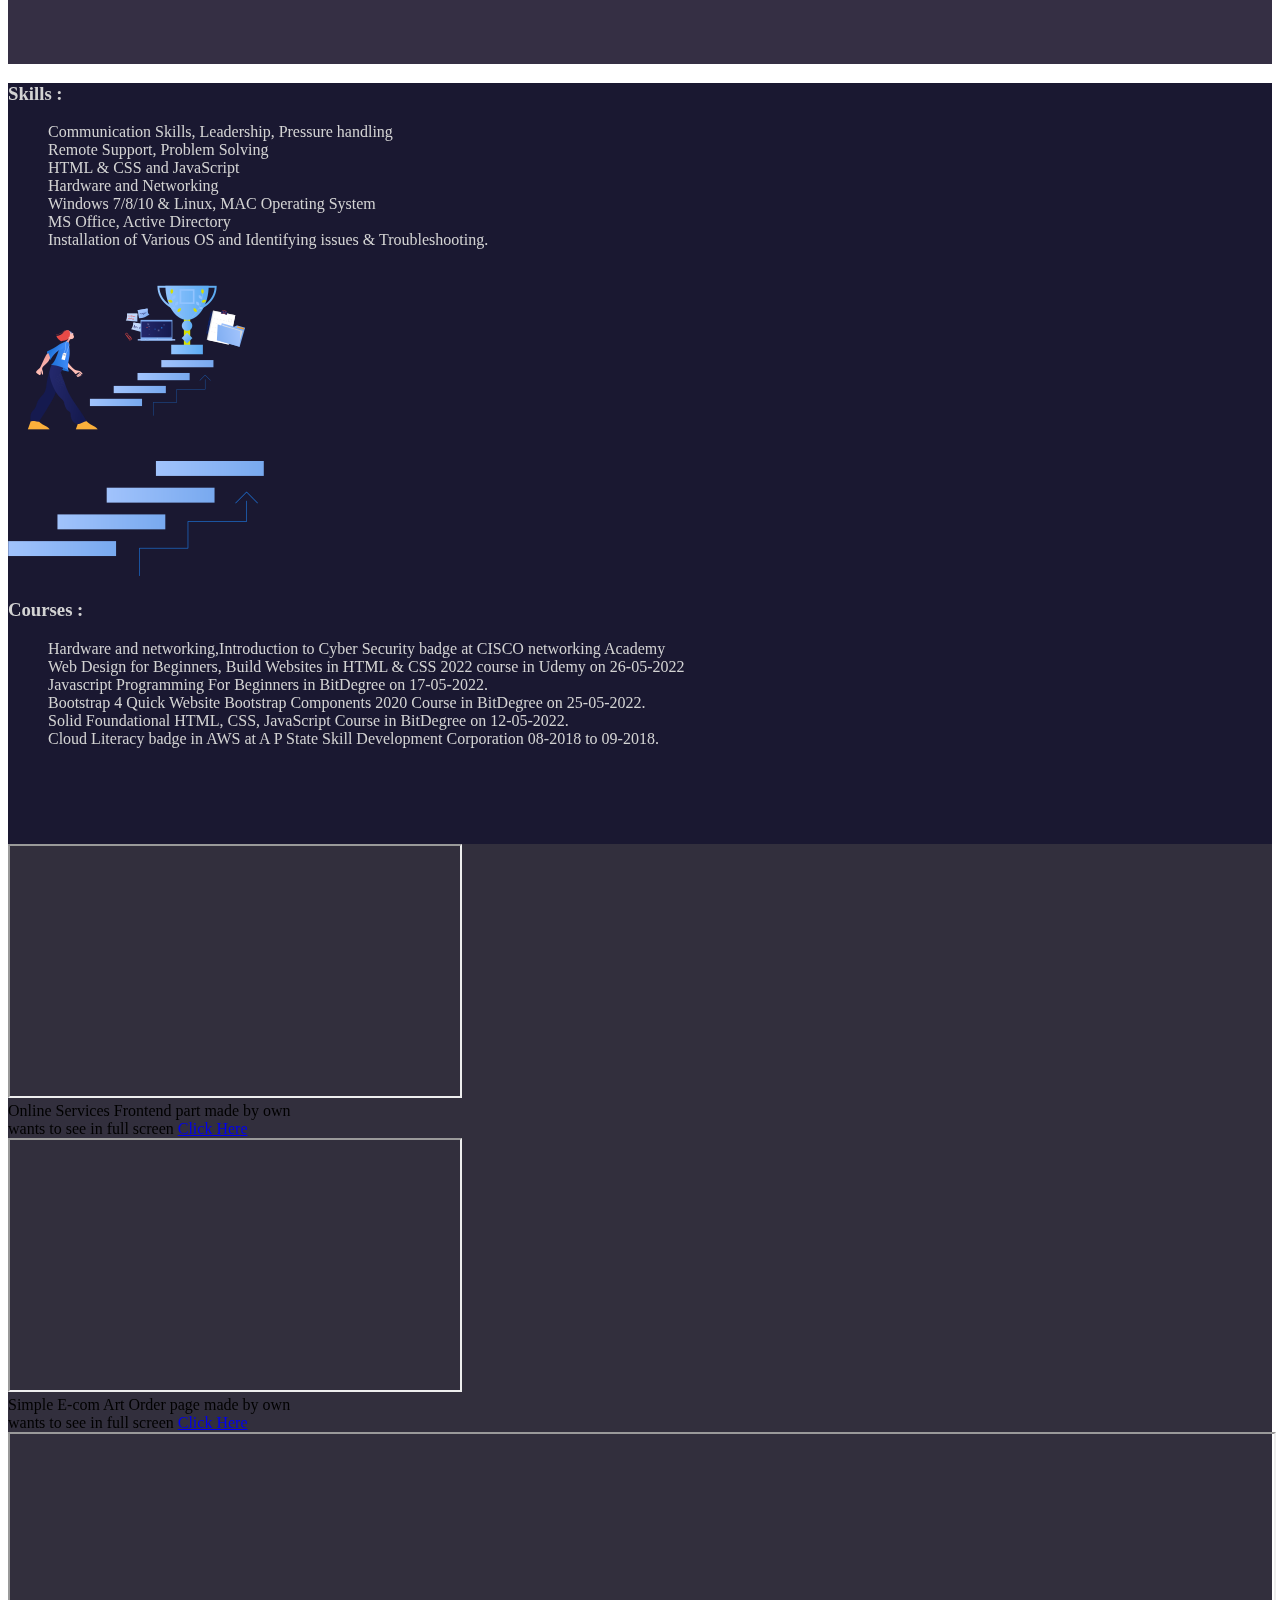
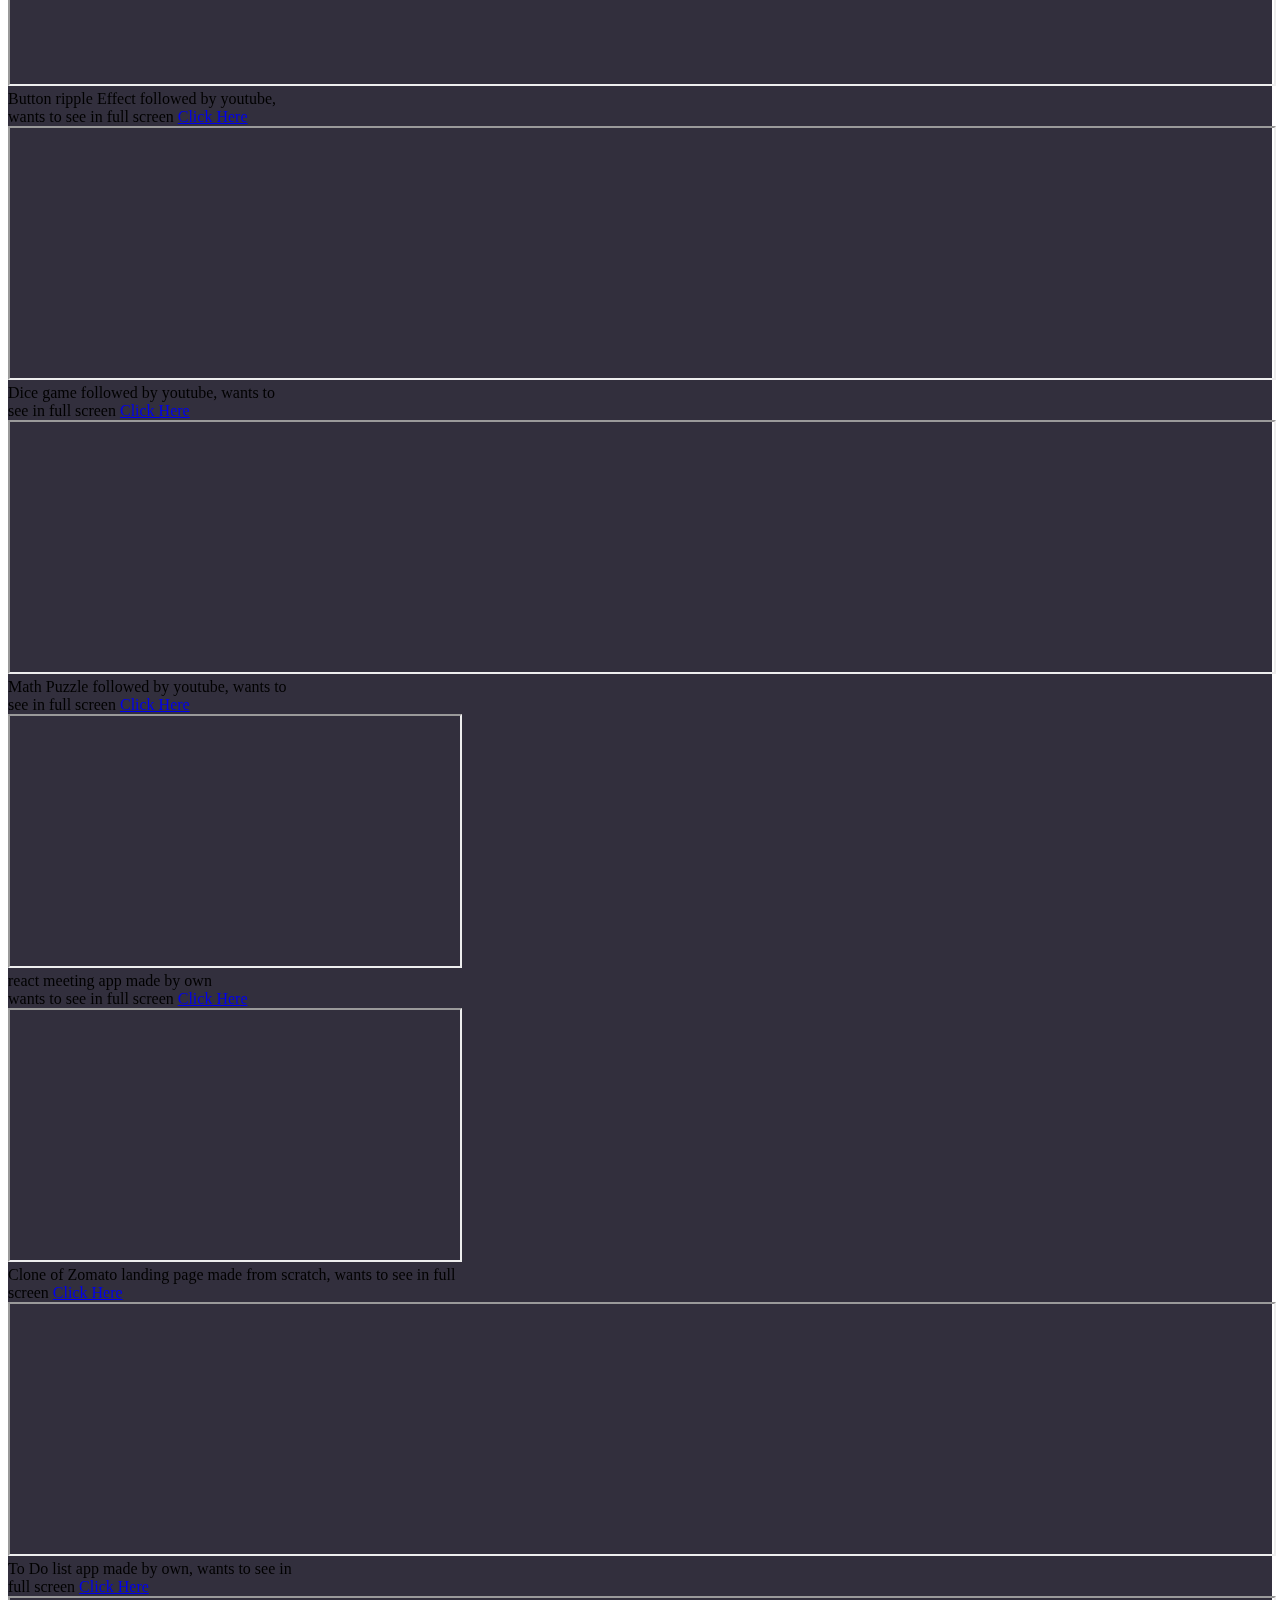
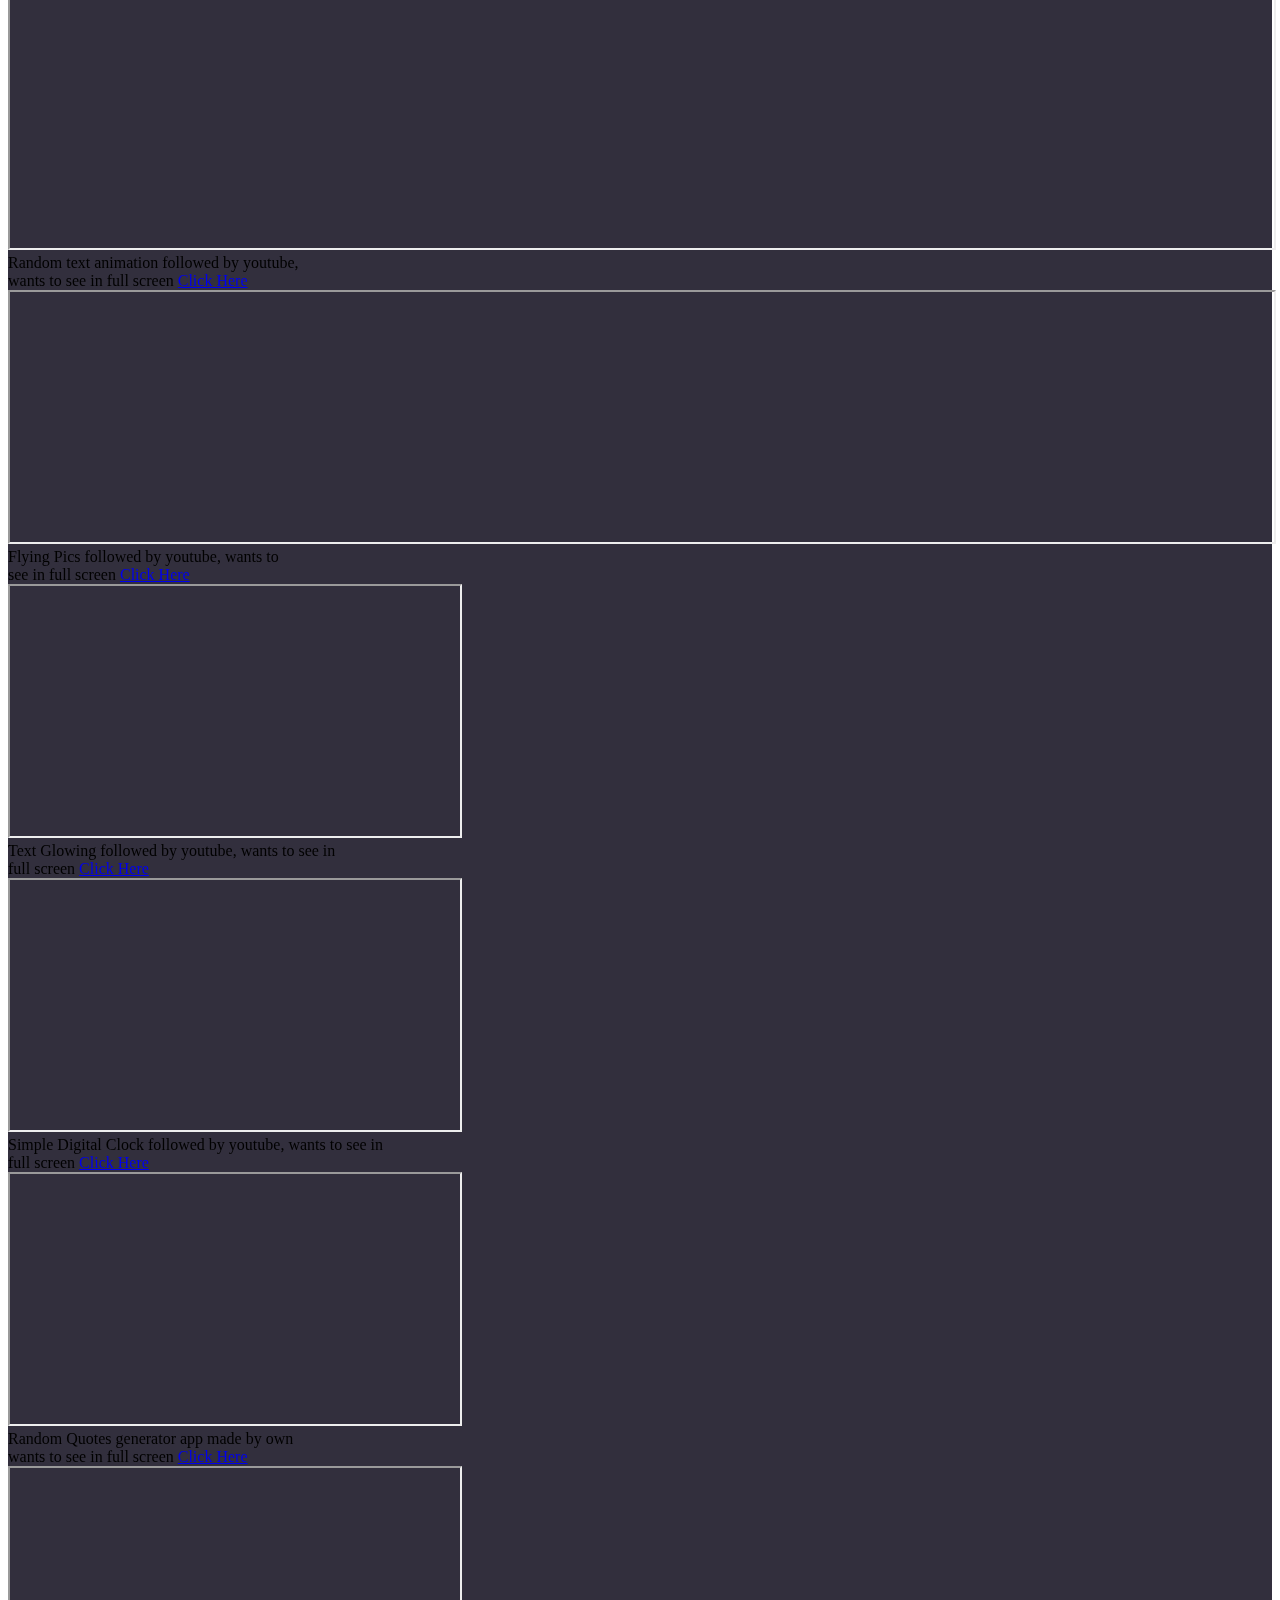
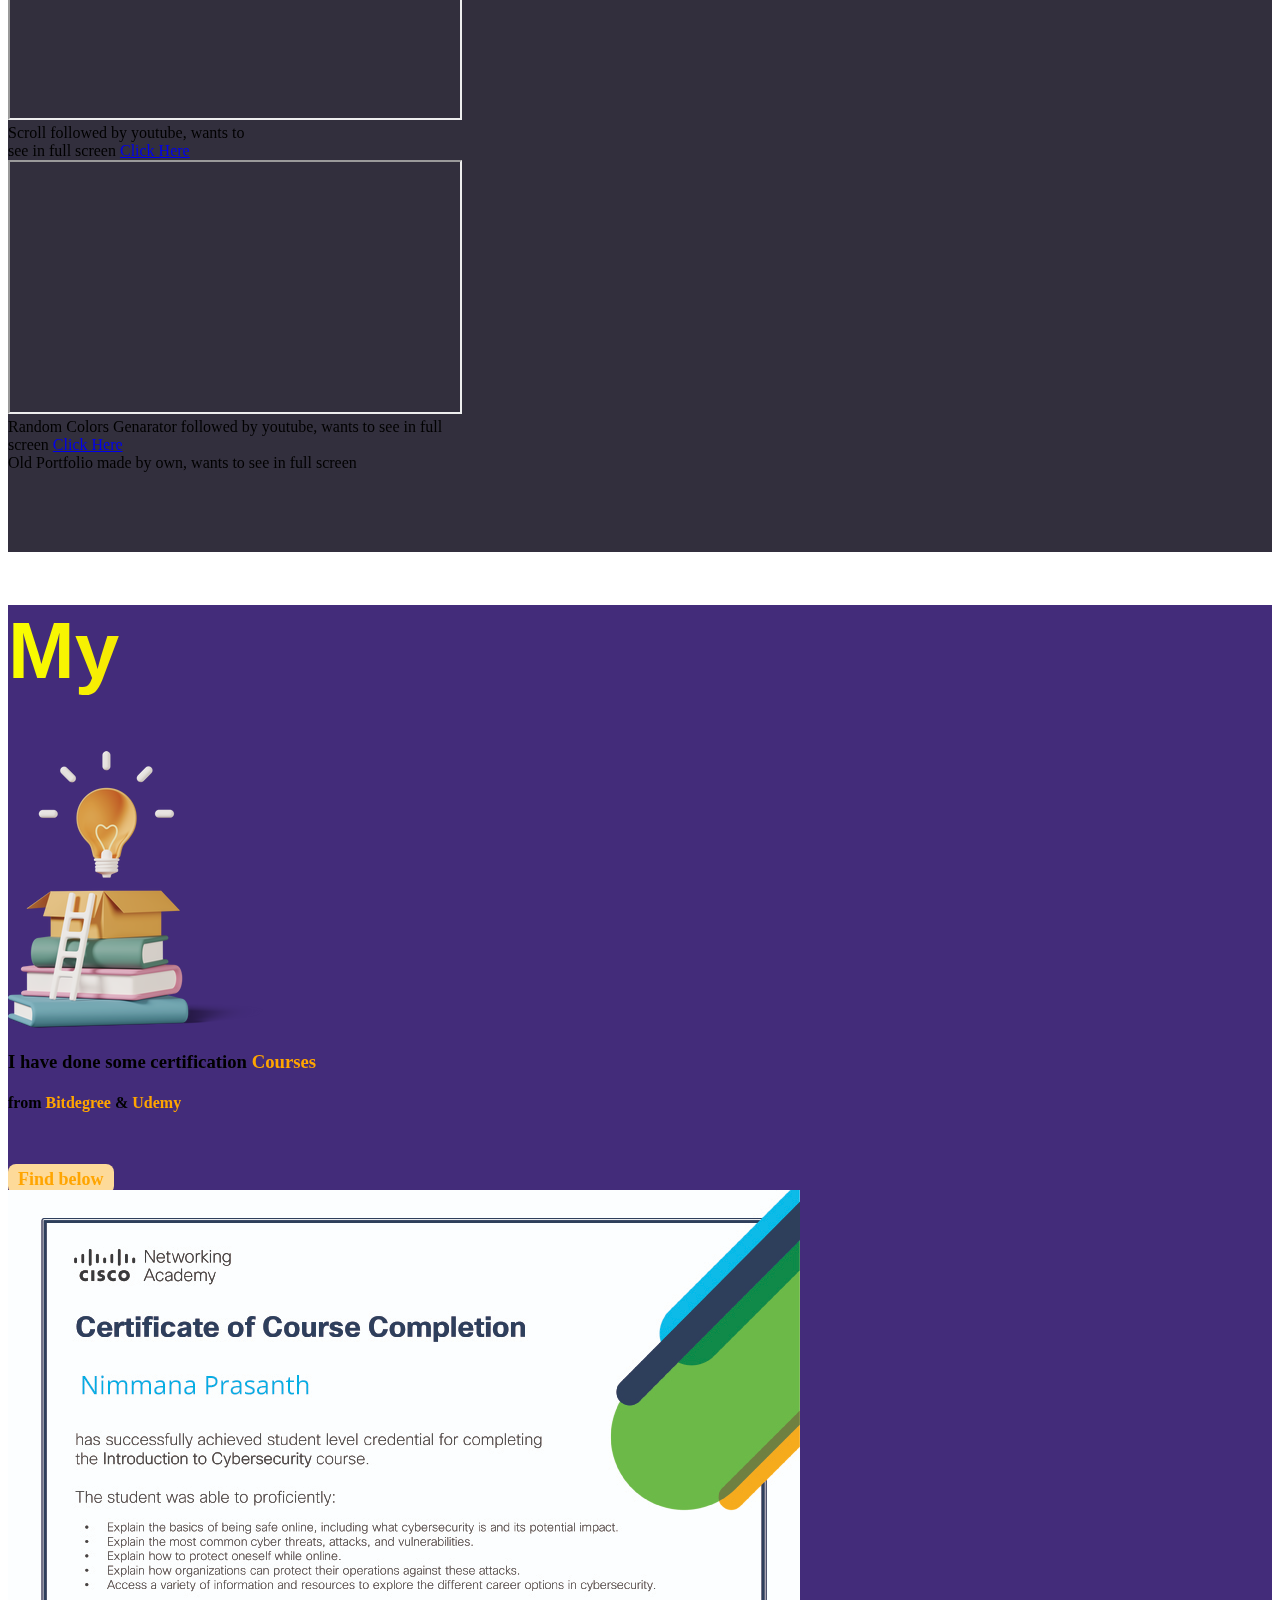
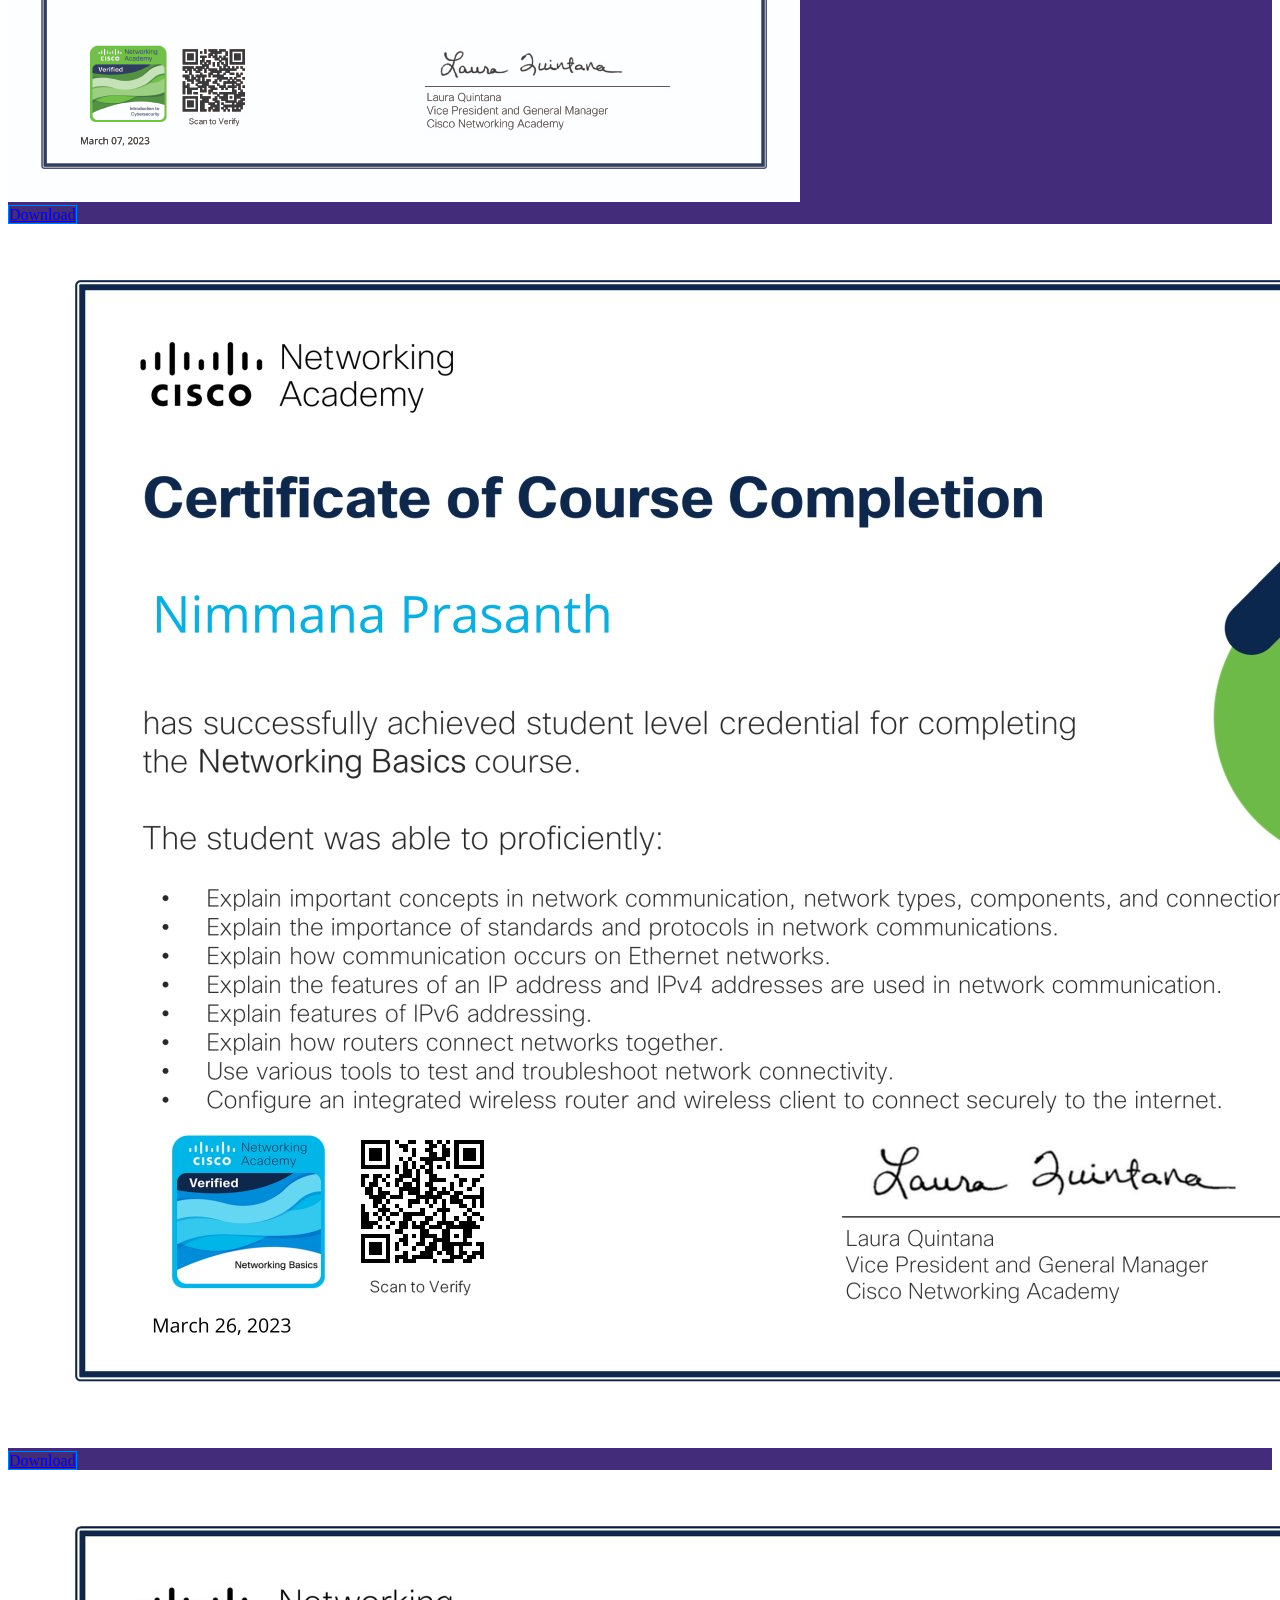
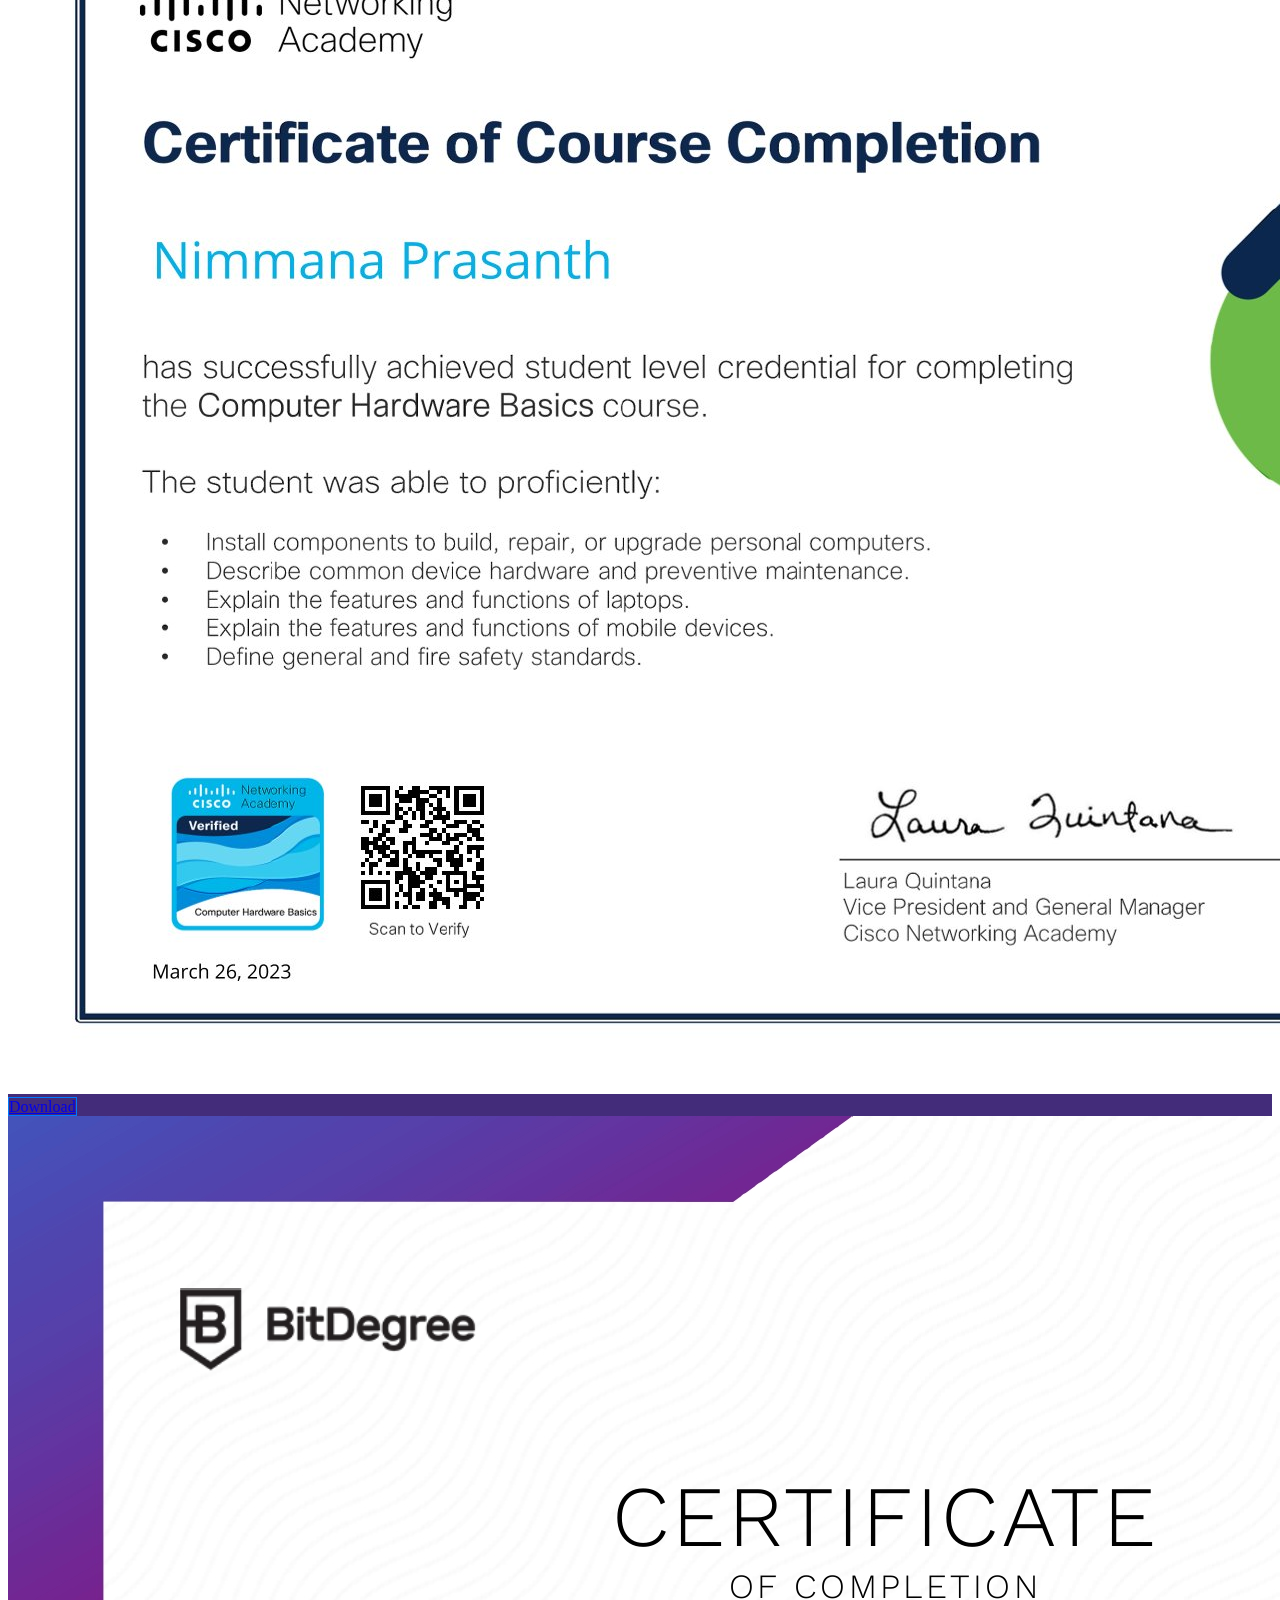
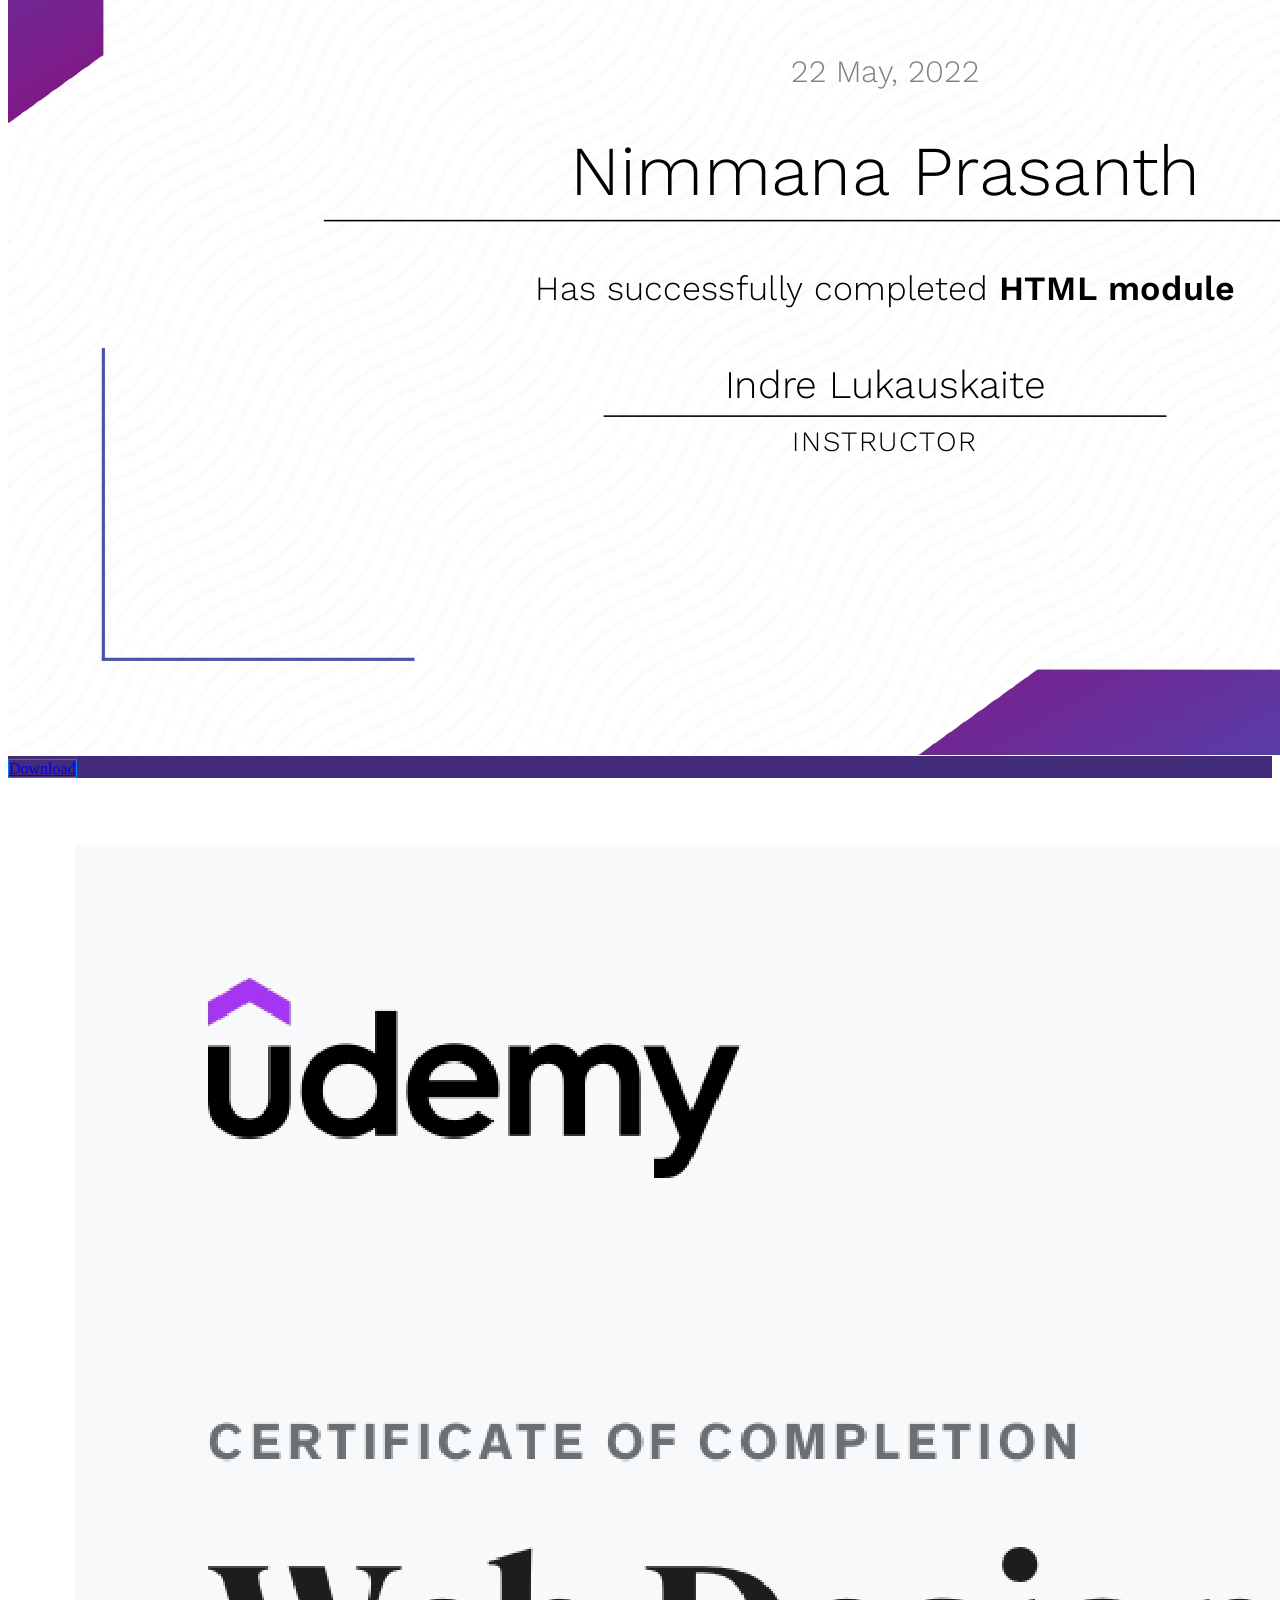
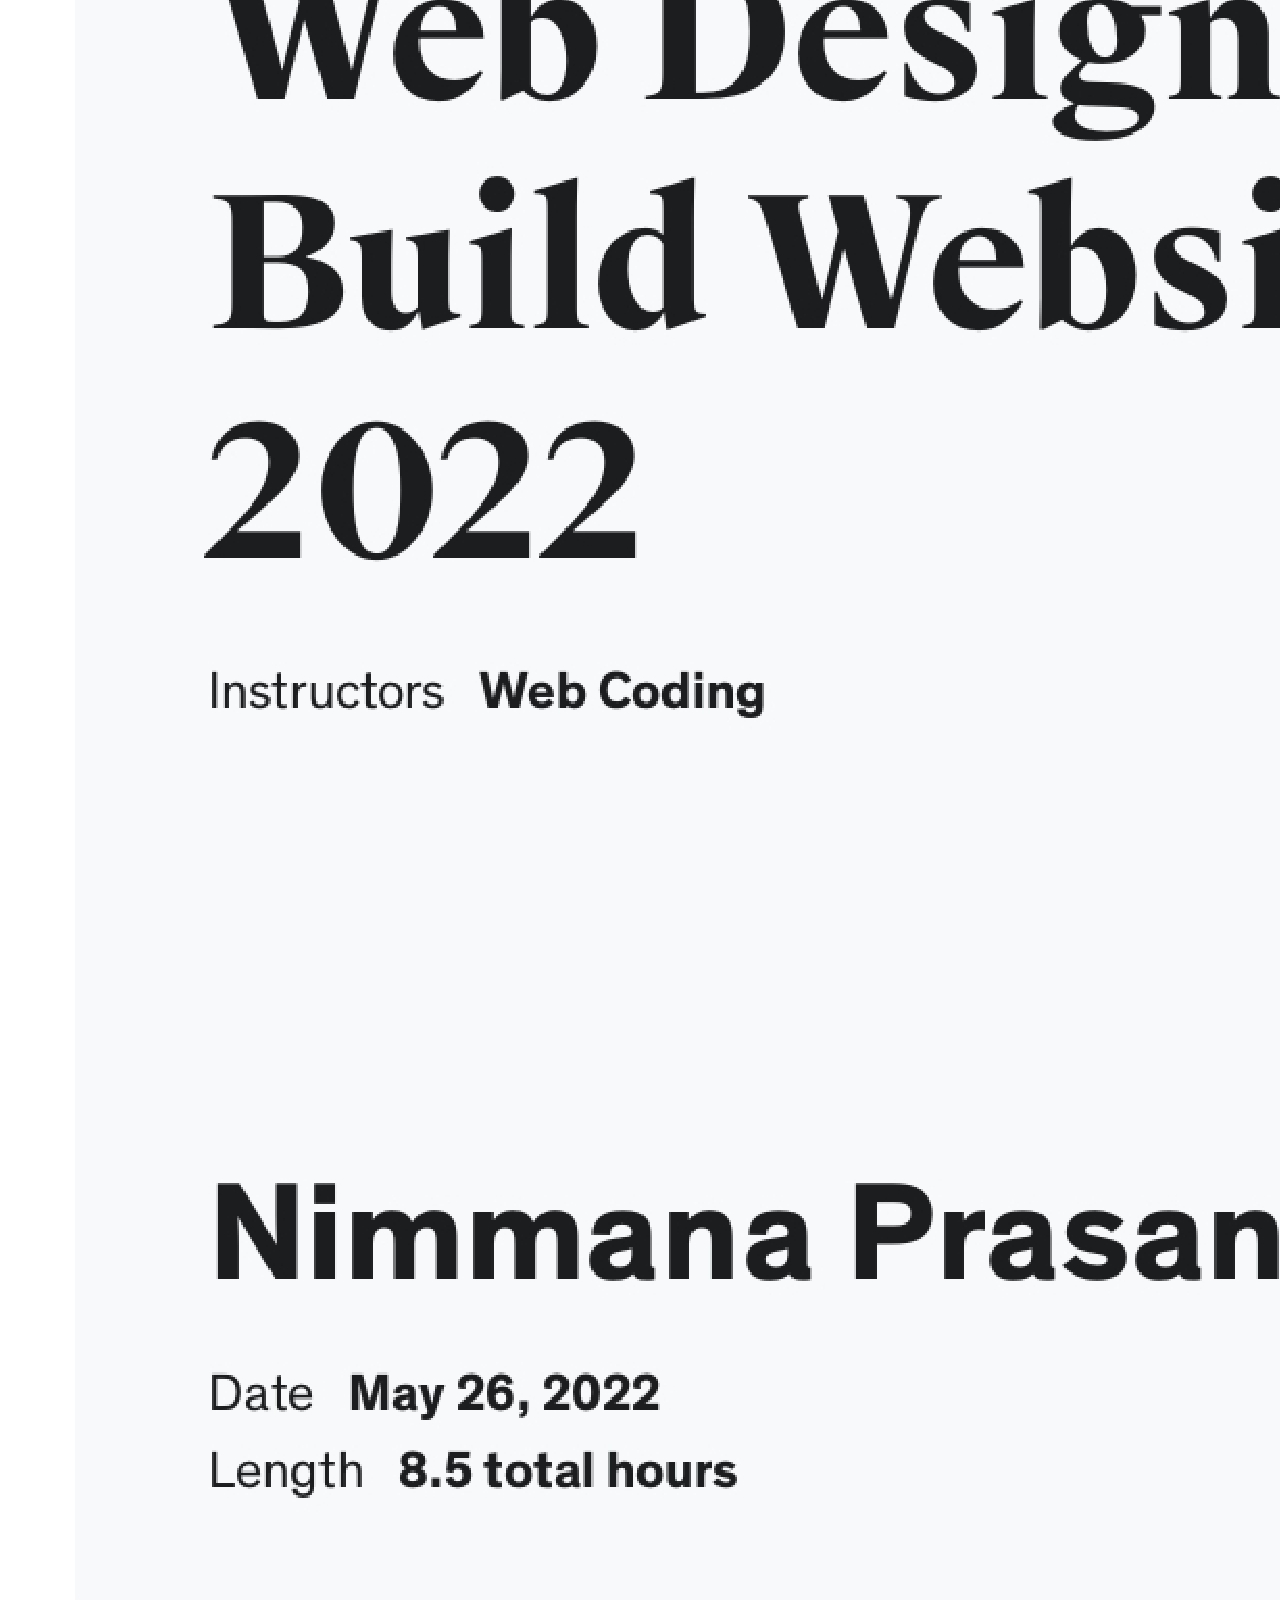
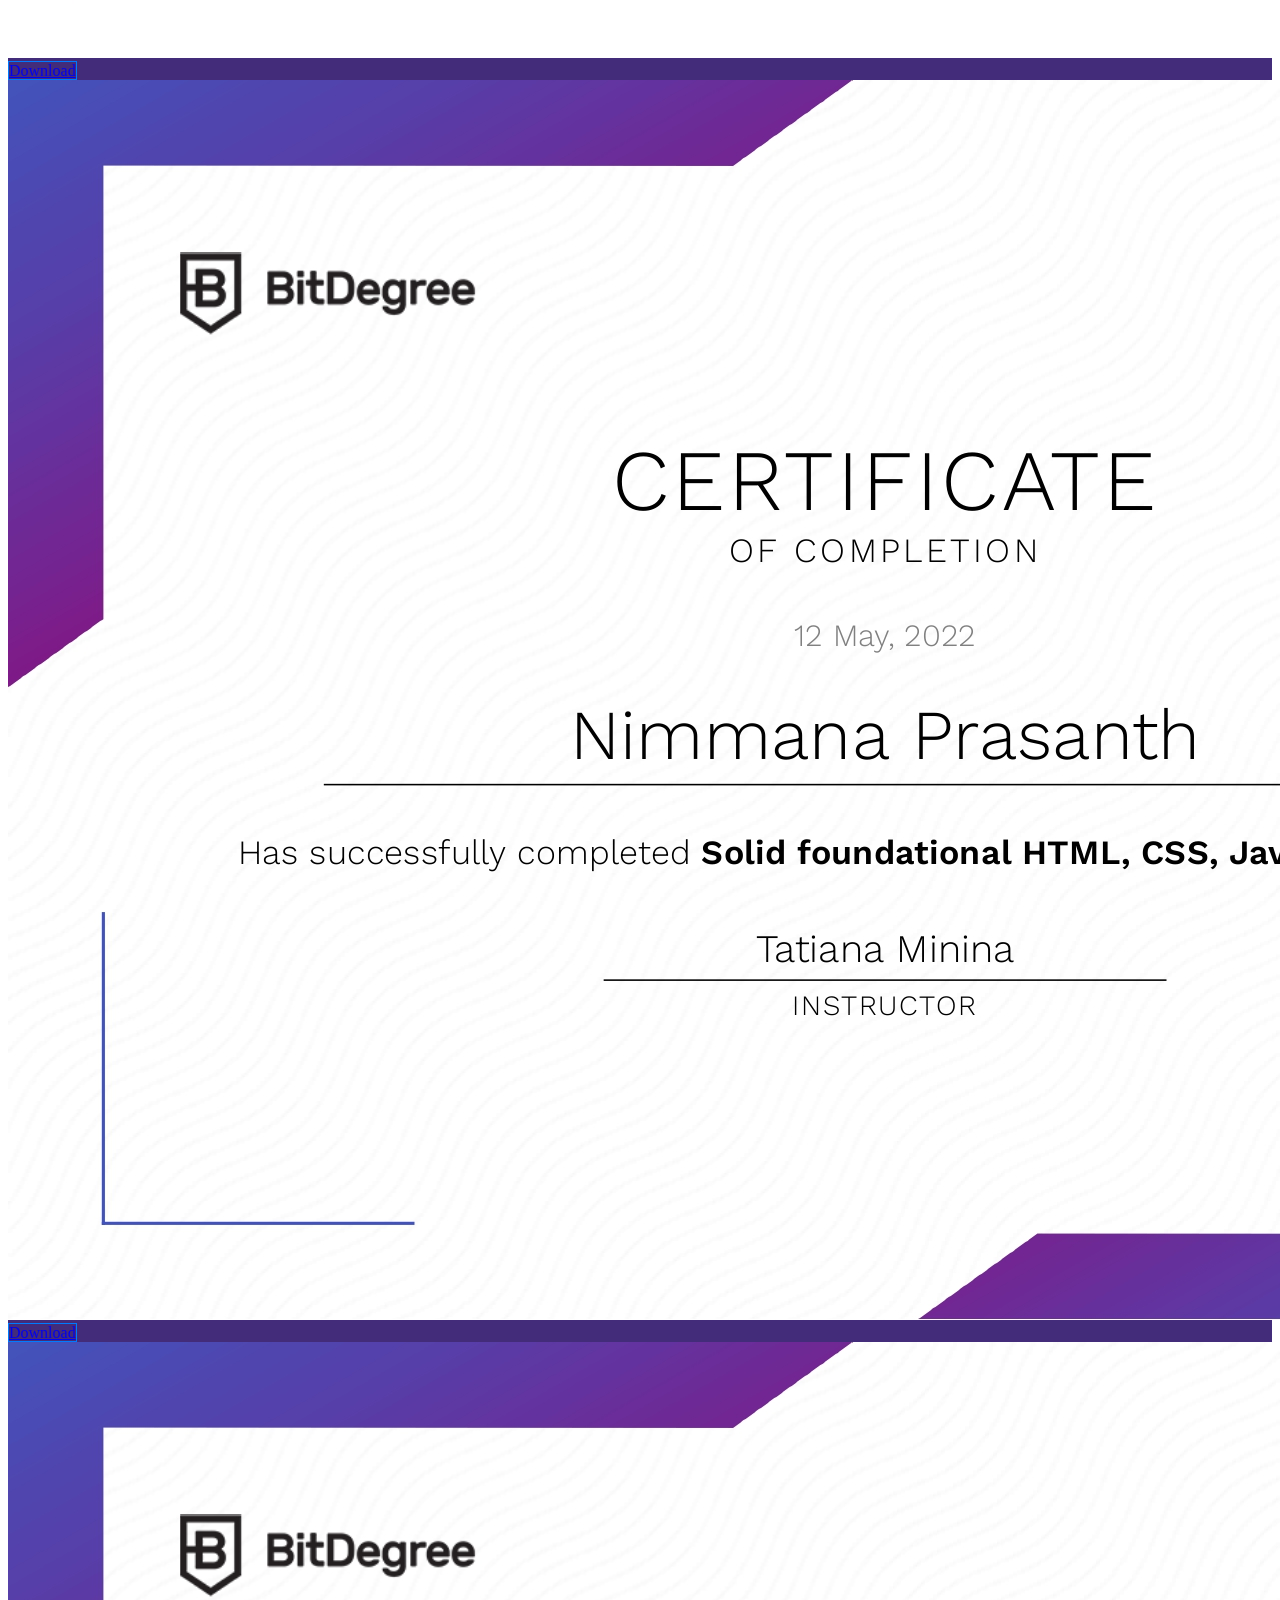
==== commit 65f8ffe6: "resume, skills, certifications updated" ====
--- a/pagination-portfolio/index.html
+++ b/pagination-portfolio/index.html
@@ -62,7 +62,7 @@
                     <div class="card-body d-flex p-2 justify-content-between gap-md-5">
                         <div class="card-body my-auto" id="herotext">
                             <h2 class="text-light">Hi, I am Prasanth .N</h2>
-                            <p class="text-light">I'm an ESC Coordinator currently working with AP State Skill
+                            <p class="text-light">I'm an ESC Coordinator cum IT technician former employee of AP State Skill
                                 Development Corporation.</p>
 
                         </div>
@@ -78,15 +78,7 @@
             <div class="row d-flex py-3 px-1 justify-content-center">
                 <div class="col-md-8 border-start ">
                     <div class="card-body d-flex p-2 justify-content-between">
-                        <p class="text-light">Since 5years I am working with current employer As an ESC Coordinator cum Hardware and Networking technician my
-                            works are mixed with Technical to non Technical field and I feel its time to change my carrer path right now im upgrading myself to get into complete technical
-                            field   
-                            <!-- I pursued Full Stack Web Development Bootcamp (MERN) course from <a href="https://codekaro.in/home" target="_blank" style="text-decoration: none;">codekaro</a>  -->
-                            i wants to face more
-                            challanging roles in near future. <br> Iam a nature lover I love western music especially
-                            pop, I
-                            used to
-                            read spirtual books. </p>
+                        <p class="text-light">For the past 5 years, I have been employed as a Coordinator cum Hardware and Networking technician with my current employer. My responsibilities have included configuring hardware, software, and networking setups, as well as peripherals like printers and routers. I have also been troubleshooting and fixing hardware, software, and network issues, assisting in the preparation, maintenance, and implementation of procedures for logging, reporting, and monitoring PC performance, and accurately documenting instances of hardware failure, repair, installation, and removal. Additionally, I have been responsible for installing Windows OS and drivers for printers, maintaining the network in the institution, resolving problems promptly and accurately, providing mentorship through online and offline classes, maintaining student confidentiality at all times, and responding to and resolving student concerns related to job opportunities and online examinations at the lab. However, I now feel that it is time to change my career path and upgrade myself to take on more challenging roles. I am passionate about nature, love pop music, and enjoy reading spiritual books.
                     </div>
                 </div>
             </div>
@@ -100,8 +92,8 @@
         <div class="container py-1 ">
             <div class="row justify-content-center  ">
                 <div class="col-md-12 resume">
-                    <!-- <iframe src="./Resume Build/index.html"  class="resume-scroll "></iframe> -->
-                    <h1 style="color:lightgrey">Updating ..</h1>
+                    <iframe src="./Resume Build/Nimmana Prasanth's IT-Helpdesk resume.pdf"  class="resume-scroll "></iframe>
+                    <!-- <h1 style="color:lightgrey">Updating ..</h1> -->
                 </div>
             </div>
         </div>
@@ -116,9 +108,6 @@
             </div>
         </div>
     </section> -->
-
-
-
 
 
     <section id="skill-set" class="section">
@@ -127,15 +116,15 @@
                 <div class="col-lg-6 m-auto" id="skillnimate">
                     <h3 class="border-start ps-1 my-4">Skills :</h3>
                     <ul class=" ps-0 w-60" type="circle">
+                        <li><span class="icon"><ion-icon name="checkmark-outline"></ion-icon></span>Communication Skills, Leadership, Pressure handling </li>
+                        <li><span class="icon"><ion-icon name="checkmark-outline"></ion-icon></span>Remote Support, Problem Solving </li>
                         <li><span class="icon"><ion-icon name="checkmark-outline"></ion-icon></span> HTML & CSS and
                             JavaScript</li>
-                        <li><span class="icon"><ion-icon name="checkmark-outline"></ion-icon></span> Basics of Python
-                            Programming Language</li>
-                        <li><span class="icon"><ion-icon name="checkmark-outline"></ion-icon></span> Basic Hardware and
-                            Networking</li>
-                        <li><span class="icon"><ion-icon name="checkmark-outline"></ion-icon></span> Windows 7/8/10 &
-                            Linux-Ubuntu Operating System</li>
-                        <li><span class="icon"><ion-icon name="checkmark-outline"></ion-icon></span> MS Office</li>
+                            <li><span class="icon"><ion-icon name="checkmark-outline"></ion-icon></span>Hardware and
+                                Networking</li>
+                                <li><span class="icon"><ion-icon name="checkmark-outline"></ion-icon></span> Windows 7/8/10 &
+                                    Linux, MAC Operating System</li>
+                                    <li><span class="icon"><ion-icon name="checkmark-outline"></ion-icon></span>MS Office, Active Directory</li>
                         <li><span class="icon"><ion-icon name="checkmark-outline"></ion-icon></span> Installation of
                             Various OS and Identifying issues & Troubleshooting.</li>
                     </ul>
@@ -154,23 +143,18 @@
                 <div class="col-lg-8">
                     <h3 class="border-start ps-1 my-4">Courses :</h3>
                     <ul class=" ps-0" type="circle">
+                        <li><span class="icon"><ion-icon name="checkmark-outline"></ion-icon></span>Hardware and networking,Introduction to Cyber Security badge at CISCO networking Academy</li>
+                        <li><span class="icon"><ion-icon name="checkmark-outline"></ion-icon></span> Web Design for
+                            Beginners, Build Websites in HTML & CSS 2022 course in Udemy on 26-05-2022 </li>
+                            <li><span class="icon"><ion-icon name="checkmark-outline"></ion-icon></span> Javascript
+                                Programming For Beginners in BitDegree on 17-05-2022.</li>
+                                <li><span class="icon"><ion-icon name="checkmark-outline"></ion-icon></span> Bootstrap 4 Quick
+                                    Website Bootstrap Components 2020 Course in BitDegree on 25-05-2022.</li>
+                                    <li><span class="icon"><ion-icon name="checkmark-outline"></ion-icon></span> Solid Foundational
+                                        HTML, CSS, JavaScript Course in BitDegree on 12-05-2022.</li>
                         <li><span class="icon"><ion-icon name="checkmark-outline"></ion-icon></span> Cloud Literacy
                             badge in AWS at A P State Skill Development Corporation
                             08-2018 to 09-2018.</li>
-                        <li><span class="icon"><ion-icon name="checkmark-outline"></ion-icon></span> Programming for
-                            Everybody (Getting Started with Python) in Coursera on 17-06-2020.</li>
-                        <li><span class="icon"><ion-icon name="checkmark-outline"></ion-icon></span> Data Structure in
-                            Python in Coursera on 21-06-2020.</li>
-                        <li><span class="icon"><ion-icon name="checkmark-outline"></ion-icon></span> Crash Course on
-                            Python in Coursera 27-05-2021.</li>
-                        <li><span class="icon"><ion-icon name="checkmark-outline"></ion-icon></span> Solid Foundational
-                            HTML, CSS, JavaScript Course in BitDegree on 12-05-2022.</li>
-                        <li><span class="icon"><ion-icon name="checkmark-outline"></ion-icon></span> Bootstrap 4 Quick
-                            Website Bootstrap Components 2020 Course in BitDegree on 25-05-2022.</li>
-                        <li><span class="icon"><ion-icon name="checkmark-outline"></ion-icon></span> Javascript
-                            Programming For Beginners in BitDegree on 17-05-2022.</li>
-                        <li><span class="icon"><ion-icon name="checkmark-outline"></ion-icon></span> Web Design for
-                            Beginners, Build Websites in HTML & CSS 2022 course in Udemy on 26-05-2022 </li>
                     </ul>
                 </div>
             </div>
@@ -297,11 +281,12 @@
                     </div>
                 </div>
                 <div class="card cardweb">
-                    <iframe src="https://sample-portfolio-bootstrap.netlify.app/" width="100%" height="250px"></iframe>
-                    <div class="card-footer">
-                        <span>Old Portfolio made by own, wants to see in full screen <a
-                                href="https://sample-portfolio-bootstrap.netlify.app/" target="_blank">Click Here</a>
-                        </span>
+                    <!-- <iframe src="https://sample-portfolio-bootstrap.netlify.app/" width="100%" height="250px"></iframe> -->
+                    <div class="card-footer">
+                    <span>
+                    Old Portfolio made by own, wants to see in full screen
+                    </span> 
+                    <!-- <a href="https://sample-portfolio-bootstrap.netlify.app/" target="_blank">Click Here</a> -->
                     </div>
                 </div>
 
@@ -385,40 +370,40 @@
                 <div class="col-lg-5 rounded-4 shadow p-0">
                     <div class="card">
                         <div class="card-body">
-                            <a href="./preview-img/Introduction_to_Cybersecurity_Certificate.jpg"
-                                target="_blank">
-                                <img src="./preview-img/Introduction_to_Cybersecurity_Certificate.jpg"
+                            <a href="./preview-img/Networking_Basics_Badge.jpg"
+                                target="_blank">
+                                <img src="./preview-img/Networking_Basics_Badge.jpg"
                                     class="img-fluid bi-cursor rounded-5 img-1" alt="beginner html & css">
                             </a>
                         </div>
                         <div class="card-footer text-center">
-                            <a href="./preview-img/Introduction_to_Cybersecurity_Certificate.jpg"
-                                target="_blank" class=" btn btndownload">Download</a>
-                        </div>
-                    </div>
-                </div>
-
-
-
-                <!-- <div class="col-lg-5 rounded-4 shadow p-0">
-                    <div class="card">
-                        <div class="card-body">
-                            <a href="./preview-img/4.Beginner HTML-CSS-certificate-1209226_page-0001.jpg"
-                                target="_blank">
-                                <img src="./preview-img/Introduction_to_Cybersecurity_Certificate.jpg"
+                            <a href="./preview-img/Networking_Basics_Badge.jpg"
+                                target="_blank" class=" btn btndownload">Download</a>
+                        </div>
+                    </div>
+                </div>
+
+
+
+                <div class="col-lg-5 rounded-4 shadow p-0">
+                    <div class="card">
+                        <div class="card-body">
+                            <a href="./preview-img/Computer_Hardware_Basics_Badge.jpg"
+                                target="_blank">
+                                <img src="./preview-img/Computer_Hardware_Basics_Badge.jpg"
                                     class="img-fluid bi-cursor rounded-5 img-1" alt="beginner html & css">
                             </a>
                         </div>
                         <div class="card-footer text-center">
-                            <a href="./preview-img/4.Beginner HTML-CSS-certificate-1209226_page-0001.jpg"
-                                target="_blank" class=" btn btndownload">Download</a>
-                        </div>
-                    </div>
-                </div> -->
-
-
-                <!-- <div class="col-lg-5 rounded-4 shadow p-0 ">
-                    <div class="card">
+                            <a href="./preview-img/Computer_Hardware_Basics_Badge.jpg"
+                                target="_blank" class=" btn btndownload">Download</a>
+                        </div>
+                    </div>
+                </div>
+
+
+                <div class="col-lg-5 rounded-4 shadow p-0 ">
+                    <div class="card h-100">
                         <div class="card-body">
                             <a href="./preview-img/6.HTML-Modul-certificate-1209226_page-0001.jpg" target="_blank">
                                 <img src="./preview-img/6.HTML-Modul-certificate-1209226_page-0001.jpg"
@@ -430,7 +415,7 @@
                                 class=" btn btndownload">Download</a>
                         </div>
                     </div>
-                </div> -->
+                </div>
 
 
                 <!-- <div class="col-lg-5  p-0 my-auto d-none">
